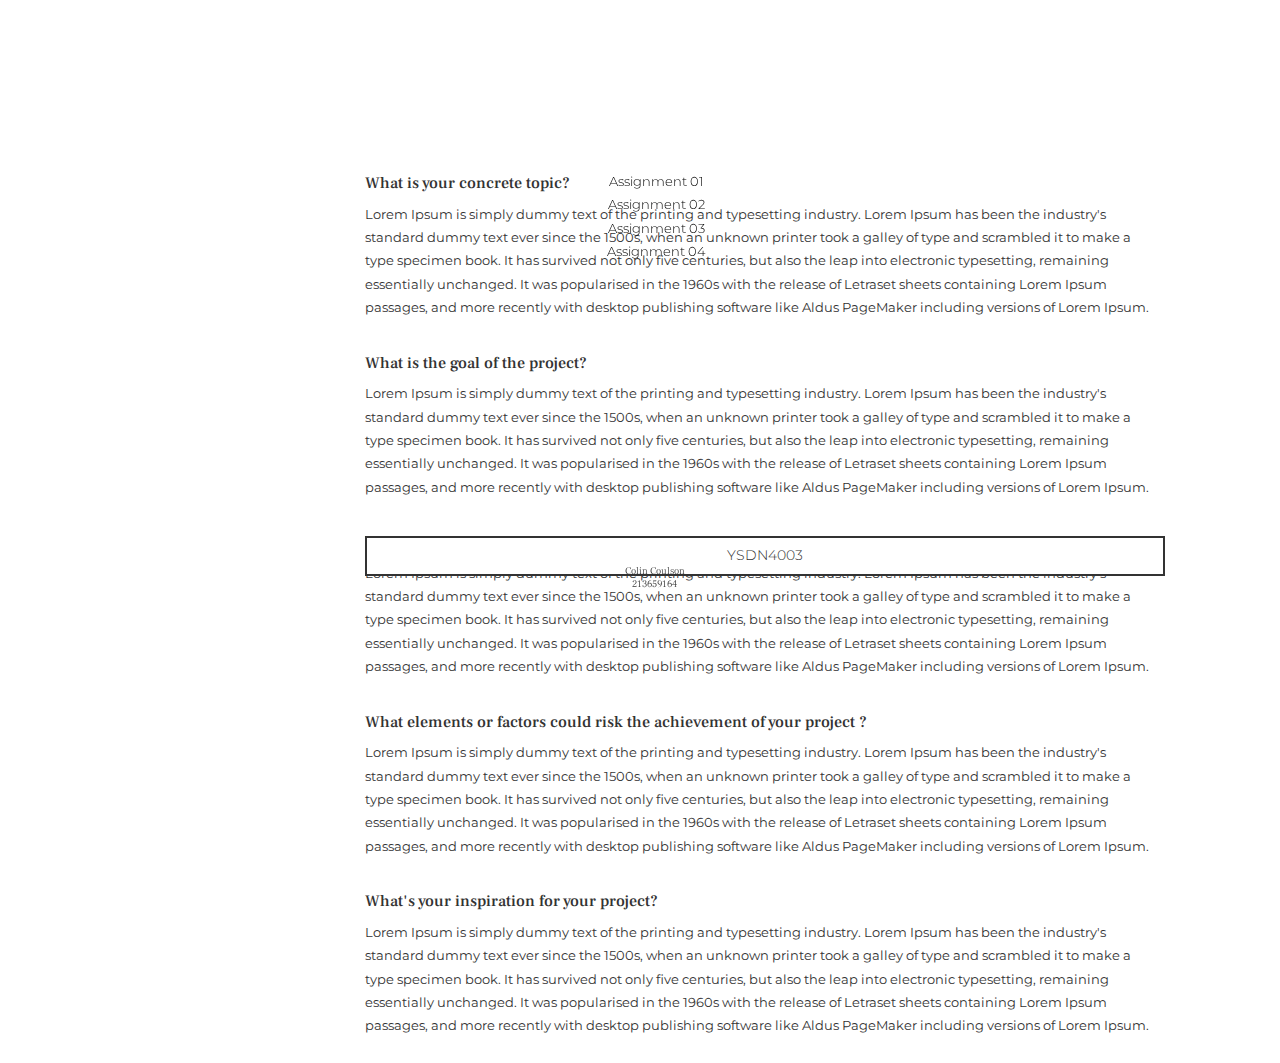
==== index.html @ ef622ca2 "Added files" ====
<!DOCTYPE html>
<html lang="en">
  <head>
    <meta charset="utf-8">
    <meta http-equiv="X-UA-Compatible" content="IE=edge">
    <meta name="viewport" content="width=device-width, initial-scale=1">
    <!-- The above 3 meta tags *must* come first in the head; any other head content must come *after* these tags -->
    <title>YSDN4003 Colin Coulson</title>

    <!-- Bootstrap -->
    <link href="css/bootstrap.min.css" rel="stylesheet">
    <link rel="stylesheet" href="css/styles.css">
      
    <link href="https://fonts.googleapis.com/css2?family=Montserrat:wght@300;400;500;600&display=swap" rel="stylesheet">
      
    <link href="https://fonts.googleapis.com/css2?family=Frank+Ruhl+Libre:wght@300;400;500;700&display=swap" rel="stylesheet">
 
  </head>
    
    
  <body>
    <main>
        
        <div class="box1" id="box1">
        <h1>C.C.</h1>
        </div>
        
        <div class="box2" id="box2">
        <h2>YSDN4003</h2>
        </div>
        
        <div class="box3" id="box3">
        <ul>
            <li>
                <a>Assignment 01</a>
            </li>
            <li>
                <a>Assignment 02</a>
            </li>
            <li>
                <a>Assignment 03</a>
            </li>
            <li>
                <a>Assignment 04</a>
            </li>
            
            <h4>
                Colin Coulson
                <br>
                213659164
            </h4>
        </ul>
        </div>
       
        <!- when adding a photo use 
        div class="gallary"
        img src="" alt="" ->
        
        <div class="box4">
            <h3>What is your concrete topic?</h3>
                <p>Lorem Ipsum is simply dummy text of the printing and typesetting industry. Lorem Ipsum has been the industry's standard dummy text ever since the 1500s, when an unknown printer took a galley of type and scrambled it to make a type specimen book. It has survived not only five centuries, but also the leap into electronic typesetting, remaining essentially unchanged. It was popularised in the 1960s with the release of Letraset sheets containing Lorem Ipsum passages, and more recently with desktop publishing software like Aldus PageMaker including versions of Lorem Ipsum.</p>
            
            <h3>What is the goal of the project?</h3>
                <p>Lorem Ipsum is simply dummy text of the printing and typesetting industry. Lorem Ipsum has been the industry's standard dummy text ever since the 1500s, when an unknown printer took a galley of type and scrambled it to make a type specimen book. It has survived not only five centuries, but also the leap into electronic typesetting, remaining essentially unchanged. It was popularised in the 1960s with the release of Letraset sheets containing Lorem Ipsum passages, and more recently with desktop publishing software like Aldus PageMaker including versions of Lorem Ipsum.</p>
            
            <h3>What do you like about this idea?</h3>
                <p>Lorem Ipsum is simply dummy text of the printing and typesetting industry. Lorem Ipsum has been the industry's standard dummy text ever since the 1500s, when an unknown printer took a galley of type and scrambled it to make a type specimen book. It has survived not only five centuries, but also the leap into electronic typesetting, remaining essentially unchanged. It was popularised in the 1960s with the release of Letraset sheets containing Lorem Ipsum passages, and more recently with desktop publishing software like Aldus PageMaker including versions of Lorem Ipsum.</p>
                    
            <h3>What elements or factors could risk the achievement of your project ?</h3>
                <p>Lorem Ipsum is simply dummy text of the printing and typesetting industry. Lorem Ipsum has been the industry's standard dummy text ever since the 1500s, when an unknown printer took a galley of type and scrambled it to make a type specimen book. It has survived not only five centuries, but also the leap into electronic typesetting, remaining essentially unchanged. It was popularised in the 1960s with the release of Letraset sheets containing Lorem Ipsum passages, and more recently with desktop publishing software like Aldus PageMaker including versions of Lorem Ipsum.</p>
                    
            <h3>What's your inspiration for your project?</h3>
                <p>Lorem Ipsum is simply dummy text of the printing and typesetting industry. Lorem Ipsum has been the industry's standard dummy text ever since the 1500s, when an unknown printer took a galley of type and scrambled it to make a type specimen book. It has survived not only five centuries, but also the leap into electronic typesetting, remaining essentially unchanged. It was popularised in the 1960s with the release of Letraset sheets containing Lorem Ipsum passages, and more recently with desktop publishing software like Aldus PageMaker including versions of Lorem Ipsum.</p>
        </div>
        
        
    </main>

    
    <script src="https://ajax.googleapis.com/ajax/libs/jquery/1.12.4/jquery.min.js"></script>
    
    <script src="js/bootstrap.min.js"></script>
  </body>
</html>
---- css/styles.css ----
body {
    margin: auto;
}

main {
    display: grid;
    grid-template-columns: 170px 800px;
    grid-template-rows: ;
    grid-template-areas: 
        "box1 box2"
        "box3 box4";
    grid-column-gap: 80px;
    grid-row-gap: 50px;
    margin: auto;
    max-width: 1050px;
}

.gallery img{
    width: 100%;
}

/* start of grid boxes */

.box1 {
    grid-area: box1;
    align-self: center;
    justify-self: center;
        
}

.box2 {
    grid-area: box2;
    align-self: center;
    justify-self: center; 
    
}

.box3 {
    grid-area: box3;
    justify-self: center; 
}

.box4 {
    grid-area: box4;
    margin-top: 105px;
}

#box1 {
    position: fixed;
    margin-top: 40px;
}

#box2 {
    position: fixed;
    margin-top: 40px;
    margin-left: 250px;
}

#box3 {
    position: fixed;
    margin-top: 170px;
    margin-left: 32px;
}

/* start of type elements */

h1 {
    font-family: 'Frank Ruhl Libre', serif;
    font-size: 18px;
    font-weight: 500; 
    text-align: center;
    color: white;
    background: black;
    width: 170px;
    height: 40px;
    padding-top: 10px;
    
}

h2 {
    font-family: 'Montserrat', sans-serif;
    font-weight: 300;
    font-size: 14px;
    text-align: center;
    padding-top: 10px;
    border: 2px solid;
    height: 40px;
    width: 800px;
    background-color: white;
    position: static;
}

h3 {
    font-family: 'Frank Ruhl Libre', serif;
    font-size: 16px;
    font-weight: 500;
    width: 800px;
}

h4 {
    font-family: 'Frank Ruhl Libre', serif;
    font-size: 10px;
    font-weight: 300;
    line-height: 1.3;
    margin-top: 300px;
    margin-left: 12px;
}

p {
    font-family: 'Montserrat', sans-serif;
    font-weight: 400;
    font-size: 13px;
    line-height: 1.8;
    width: 790px;
    padding-bottom: 15px;
}

/* Buttons and lists */

a {
    font-family: 'Montserrat', sans-serif;
    color: black;
    text-decoration: none;
    font-size: 13px;
    font-weight: 300;
    margin-left: 15px;
    line-height: 1.8;
    text-align: center;
    
}

a:hover {
    font-family: 'Montserrat', sans-serif;
    color: #F6CC43;
    text-decoration: none;
    font-weight: 500;
    font-size: 13px;
    text-align: center;
}

ul {
    list-style-type: none;
    text-align: center;
    padding-left: 0px;
    margin-left: -15px;
}
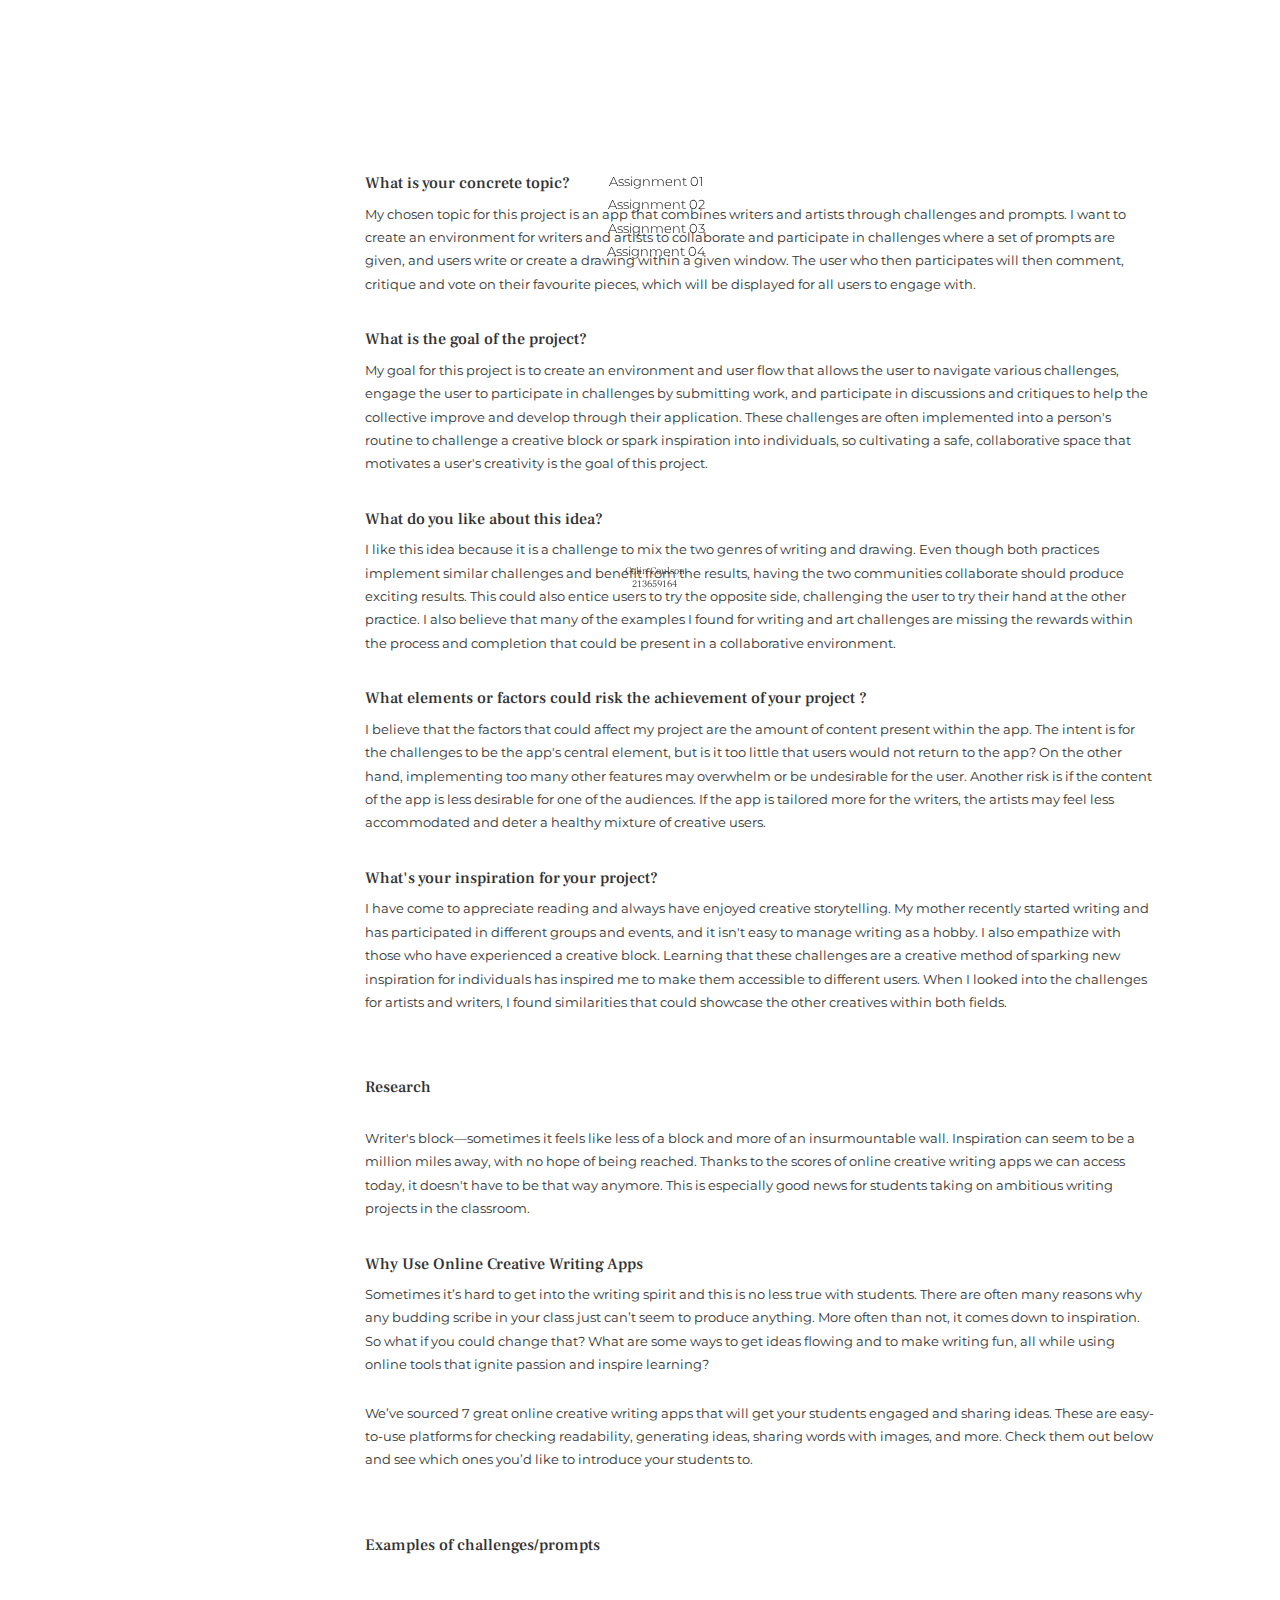
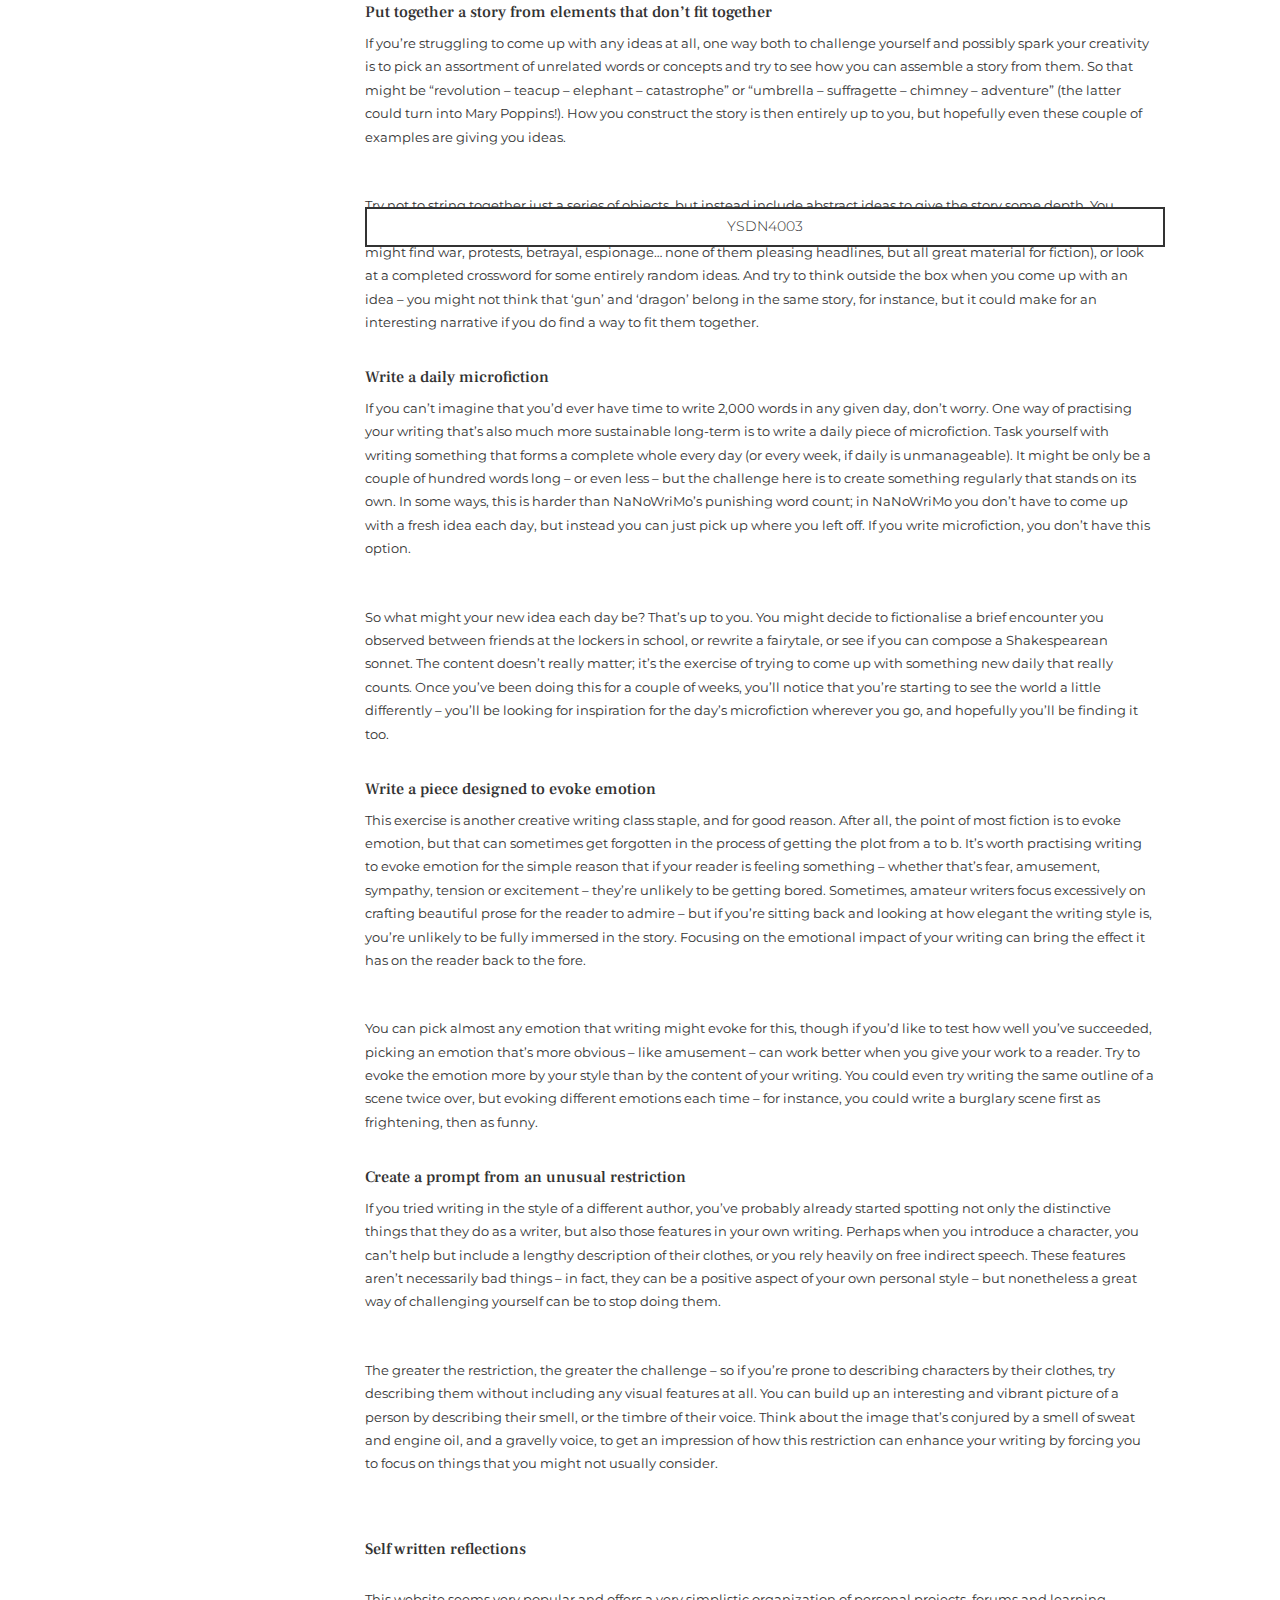
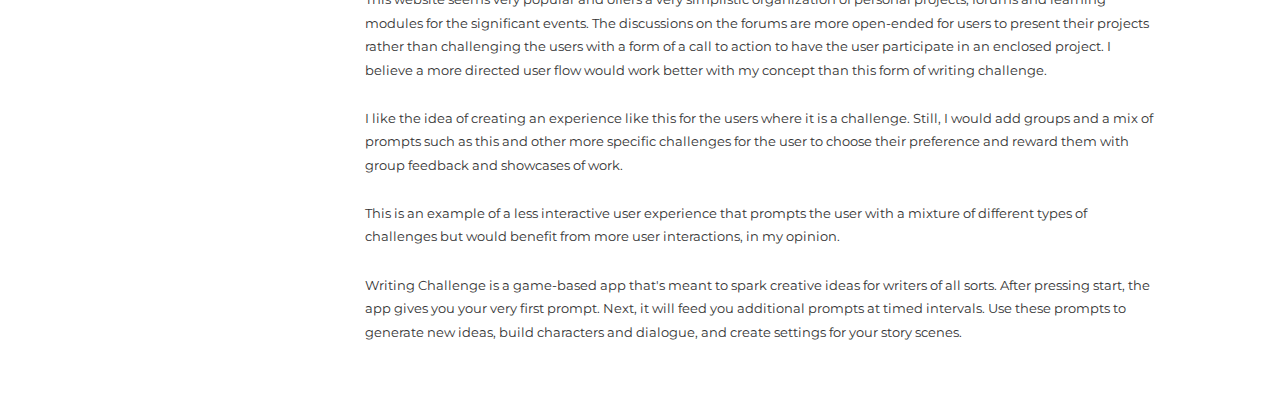
==== commit d73ced83: "added copy assignment01" ====
--- a/index.html
+++ b/index.html
@@ -32,16 +32,16 @@
         <div class="box3" id="box3">
         <ul>
             <li>
-                <a>Assignment 01</a>
+                <a href="index.html">Assignment 01</a>
             </li>
             <li>
-                <a>Assignment 02</a>
+                <a href="pages/Assignment02.html">Assignment 02</a>
             </li>
             <li>
-                <a>Assignment 03</a>
+                <a href="pages/Assignment03.html">Assignment 03</a>
             </li>
             <li>
-                <a>Assignment 04</a>
+                <a href="pages/Assignment04.html">Assignment 04</a>
             </li>
             
             <h4>
@@ -56,21 +56,73 @@
         div class="gallary"
         img src="" alt="" ->
         
+        
         <div class="box4">
             <h3>What is your concrete topic?</h3>
-                <p>Lorem Ipsum is simply dummy text of the printing and typesetting industry. Lorem Ipsum has been the industry's standard dummy text ever since the 1500s, when an unknown printer took a galley of type and scrambled it to make a type specimen book. It has survived not only five centuries, but also the leap into electronic typesetting, remaining essentially unchanged. It was popularised in the 1960s with the release of Letraset sheets containing Lorem Ipsum passages, and more recently with desktop publishing software like Aldus PageMaker including versions of Lorem Ipsum.</p>
+                <p>My chosen topic for this project is an app that combines writers and artists through challenges and prompts. I want to create an environment for writers and artists to collaborate and participate in challenges where a set of prompts are given, and users write or create a drawing within a given window. The user who then participates will then comment, critique and vote on their favourite pieces, which will be displayed for all users to engage with. </p>
             
             <h3>What is the goal of the project?</h3>
-                <p>Lorem Ipsum is simply dummy text of the printing and typesetting industry. Lorem Ipsum has been the industry's standard dummy text ever since the 1500s, when an unknown printer took a galley of type and scrambled it to make a type specimen book. It has survived not only five centuries, but also the leap into electronic typesetting, remaining essentially unchanged. It was popularised in the 1960s with the release of Letraset sheets containing Lorem Ipsum passages, and more recently with desktop publishing software like Aldus PageMaker including versions of Lorem Ipsum.</p>
+                <p>My goal for this project is to create an environment and user flow that allows the user to navigate various challenges, engage the user to participate in challenges by submitting work, and participate in discussions and critiques to help the collective improve and develop through their application. These challenges are often implemented into a person's routine to challenge a creative block or spark inspiration into individuals, so cultivating a safe, collaborative space that motivates a user's creativity is the goal of this project.</p>
             
             <h3>What do you like about this idea?</h3>
-                <p>Lorem Ipsum is simply dummy text of the printing and typesetting industry. Lorem Ipsum has been the industry's standard dummy text ever since the 1500s, when an unknown printer took a galley of type and scrambled it to make a type specimen book. It has survived not only five centuries, but also the leap into electronic typesetting, remaining essentially unchanged. It was popularised in the 1960s with the release of Letraset sheets containing Lorem Ipsum passages, and more recently with desktop publishing software like Aldus PageMaker including versions of Lorem Ipsum.</p>
+                <p>I like this idea because it is a challenge to mix the two genres of writing and drawing. Even though both practices implement similar challenges and benefit from the results, having the two communities collaborate should produce exciting results. This could also entice users to try the opposite side, challenging the user to try their hand at the other practice. I also believe that many of the examples I found for writing and art challenges are missing the rewards within the process and completion that could be present in a collaborative environment.</p>
                     
             <h3>What elements or factors could risk the achievement of your project ?</h3>
-                <p>Lorem Ipsum is simply dummy text of the printing and typesetting industry. Lorem Ipsum has been the industry's standard dummy text ever since the 1500s, when an unknown printer took a galley of type and scrambled it to make a type specimen book. It has survived not only five centuries, but also the leap into electronic typesetting, remaining essentially unchanged. It was popularised in the 1960s with the release of Letraset sheets containing Lorem Ipsum passages, and more recently with desktop publishing software like Aldus PageMaker including versions of Lorem Ipsum.</p>
+                <p>I believe that the factors that could affect my project are the amount of content present within the app. The intent is for the challenges to be the app's central element, but is it too little that users would not return to the app? On the other hand, implementing too many other features may overwhelm or be undesirable for the user. Another risk is if the content of the app is less desirable for one of the audiences. If the app is tailored more for the writers, the artists may feel less accommodated and deter a healthy mixture of creative users.</p>
                     
             <h3>What's your inspiration for your project?</h3>
-                <p>Lorem Ipsum is simply dummy text of the printing and typesetting industry. Lorem Ipsum has been the industry's standard dummy text ever since the 1500s, when an unknown printer took a galley of type and scrambled it to make a type specimen book. It has survived not only five centuries, but also the leap into electronic typesetting, remaining essentially unchanged. It was popularised in the 1960s with the release of Letraset sheets containing Lorem Ipsum passages, and more recently with desktop publishing software like Aldus PageMaker including versions of Lorem Ipsum.</p>
+                <p>I have come to appreciate reading and always have enjoyed creative storytelling. My mother recently started writing and has participated in different groups and events, and it isn't easy to manage writing as a hobby. I also empathize with those who have experienced a creative block. Learning that these challenges are a creative method of sparking new inspiration for individuals has inspired me to make them accessible to different users. When I looked into the challenges for artists and writers, I found similarities that could showcase the other creatives within both fields. </p>
+           
+            <br>
+            <h3>Research</h3>
+            <br>
+            
+                <p>Writer's block—sometimes it feels like less of a block and more of an insurmountable wall. Inspiration can seem to be a million miles away, with no hope of being reached. Thanks to the scores of online creative writing apps we can access today, it doesn't have to be that way anymore. This is especially good news for students taking on ambitious writing projects in the classroom.</p>
+            
+            <h3>Why Use Online Creative Writing Apps</h3>
+                <p>Sometimes it’s hard to get into the writing spirit and this is no less true with students. There are often many reasons why any budding scribe in your class just can’t seem to produce anything. More often than not, it comes down to inspiration. So what if you could change that? What are some ways to get ideas flowing and to make writing fun, all while using online tools that ignite passion and inspire learning?</p>
+                <p>We’ve sourced 7 great online creative writing apps that will get your students engaged and sharing ideas. These are easy-to-use platforms for checking readability, generating ideas, sharing words with images, and more. Check them out below and see which ones you’d like to introduce your students to.</p>
+            
+            <br>
+            <h3>Examples of challenges/prompts</h3>
+            <br>
+            
+            <h3>Put together a story from elements that don’t fit together</h3>
+                <p>If you’re struggling to come up with any ideas at all, one way both to challenge yourself and possibly spark your creativity is to pick an assortment of unrelated words or concepts and try to see how you can assemble a story from them. So that might be “revolution – teacup – elephant – catastrophe” or “umbrella – suffragette – chimney – adventure” (the latter could turn into Mary Poppins!). How you construct the story is then entirely up to you, but hopefully even these couple of examples are giving you ideas.</p>
+                <br>
+                <p>Try not to string together just a series of objects, but instead include abstract ideas to give the story some depth. You might want to look around you for everyday items, peruse newspaper headlines for concepts that imply action (you might find war, protests, betrayal, espionage… none of them pleasing headlines, but all great material for fiction), or look at a completed crossword for some entirely random ideas. And try to think outside the box when you come up with an idea – you might not think that ‘gun’ and ‘dragon’ belong in the same story, for instance, but it could make for an interesting narrative if you do find a way to fit them together.</p>
+            <h3>Write a daily microfiction</h3>
+                <p>If you can’t imagine that you’d ever have time to write 2,000 words in any given day, don’t worry. One way of practising your writing that’s also much more sustainable long-term is to write a daily piece of microfiction. Task yourself with writing something that forms a complete whole every day (or every week, if daily is unmanageable). It might be only be a couple of hundred words long – or even less – but the challenge here is to create something regularly that stands on its own. In some ways, this is harder than NaNoWriMo’s punishing word count; in NaNoWriMo you don’t have to come up with a fresh idea each day, but instead you can just pick up where you left off. If you write microfiction, you don’t have this option.</p>
+                <br>
+                <p>So what might your new idea each day be? That’s up to you. You might decide to fictionalise a brief encounter you observed between friends at the lockers in school, or rewrite a fairytale, or see if you can compose a Shakespearean sonnet. The content doesn’t really matter; it’s the exercise of trying to come up with something new daily that really counts. Once you’ve been doing this for a couple of weeks, you’ll notice that you’re starting to see the world a little differently – you’ll be looking for inspiration for the day’s microfiction wherever you go, and hopefully you’ll be finding it too.</p>
+            <h3>Write a piece designed to evoke emotion</h3>
+                <p>This exercise is another creative writing class staple, and for good reason. After all, the point of most fiction is to evoke emotion, but that can sometimes get forgotten in the process of getting the plot from a to b. It’s worth practising writing to evoke emotion for the simple reason that if your reader is feeling something – whether that’s fear, amusement, sympathy, tension or excitement – they’re unlikely to be getting bored. Sometimes, amateur writers focus excessively on crafting beautiful prose for the reader to admire – but if you’re sitting back and looking at how elegant the writing style is, you’re unlikely to be fully immersed in the story. Focusing on the emotional impact of your writing can bring the effect it has on the reader back to the fore.</p>
+                <br>
+                <p>You can pick almost any emotion that writing might evoke for this, though if you’d like to test how well you’ve succeeded, picking an emotion that’s more obvious – like amusement – can work better when you give your work to a reader. Try to evoke the emotion more by your style than by the content of your writing. You could even try writing the same outline of a scene twice over, but evoking different emotions each time – for instance, you could write a burglary scene first as frightening, then as funny.</p>
+            <h3>Create a prompt from an unusual restriction</h3>
+                <p>If you tried writing in the style of a different author, you’ve probably already started spotting not only the distinctive things that they do as a writer, but also those features in your own writing. Perhaps when you introduce a character, you can’t help but include a lengthy description of their clothes, or you rely heavily on free indirect speech. These features aren’t necessarily bad things – in fact, they can be a positive aspect of your own personal style – but nonetheless a great way of challenging yourself can be to stop doing them.</p>
+            <br>
+                <p>The greater the restriction, the greater the challenge – so if you’re prone to describing characters by their clothes, try describing them without including any visual features at all. You can build up an interesting and vibrant picture of a person by describing their smell, or the timbre of their voice. Think about the image that’s conjured by a smell of sweat and engine oil, and a gravelly voice, to get an impression of how this restriction can enhance your writing by forcing you to focus on things that you might not usually consider.</p>
+            
+            <br>
+            <h3>Self written reflections</h3>
+            <br>
+            
+             <!- Add images ->
+                <p>This website seems very popular and offers a very simplistic organization of personal projects, forums and learning modules for the significant events. The discussions on the forums are more open-ended for users to present their projects rather than challenging the users with a form of a call to action to have the user participate in an enclosed project. I believe a more directed user flow would work better with my concept than this form of writing challenge.</p>
+            
+             <!- Add images ->
+                <p>I like the idea of creating an experience like this for the users where it is a challenge. Still, I would add groups and a mix of prompts such as this and other more specific challenges for the user to choose their preference and reward them with group feedback and showcases of work.</p>
+            
+             <!- Add images ->
+                <p>This is an example of a less interactive user experience that prompts the user with a mixture of different types of challenges but would benefit from more user interactions, in my opinion.</p>
+            
+             <!- Add images ->
+                <p>Writing Challenge is a game-based app that's meant to spark creative ideas for writers of all sorts. After pressing start, the app gives you your very first prompt. Next, it will feed you additional prompts at timed intervals. Use these prompts to generate new ideas, build characters and dialogue, and create settings for your story scenes.</p>
+            
+            
+            <h3></h3>
+                <p></p>
         </div>
         
         
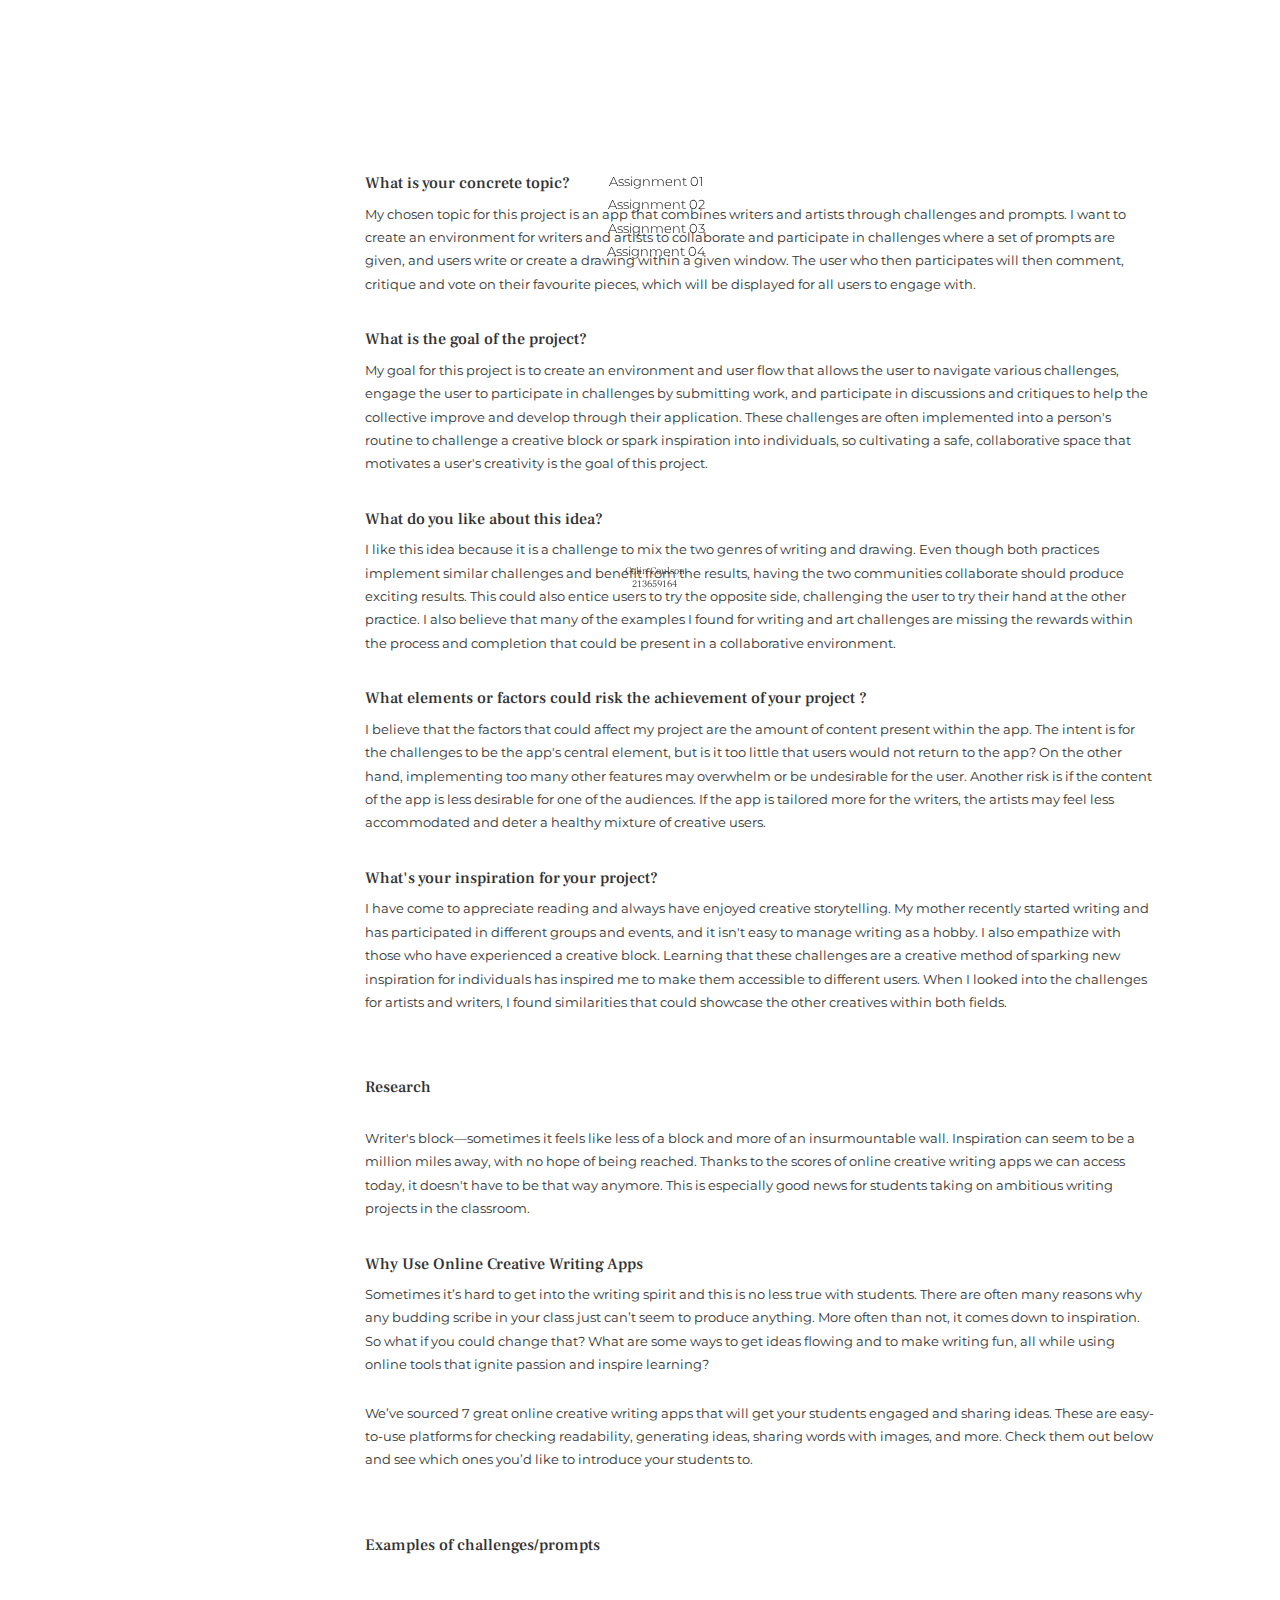
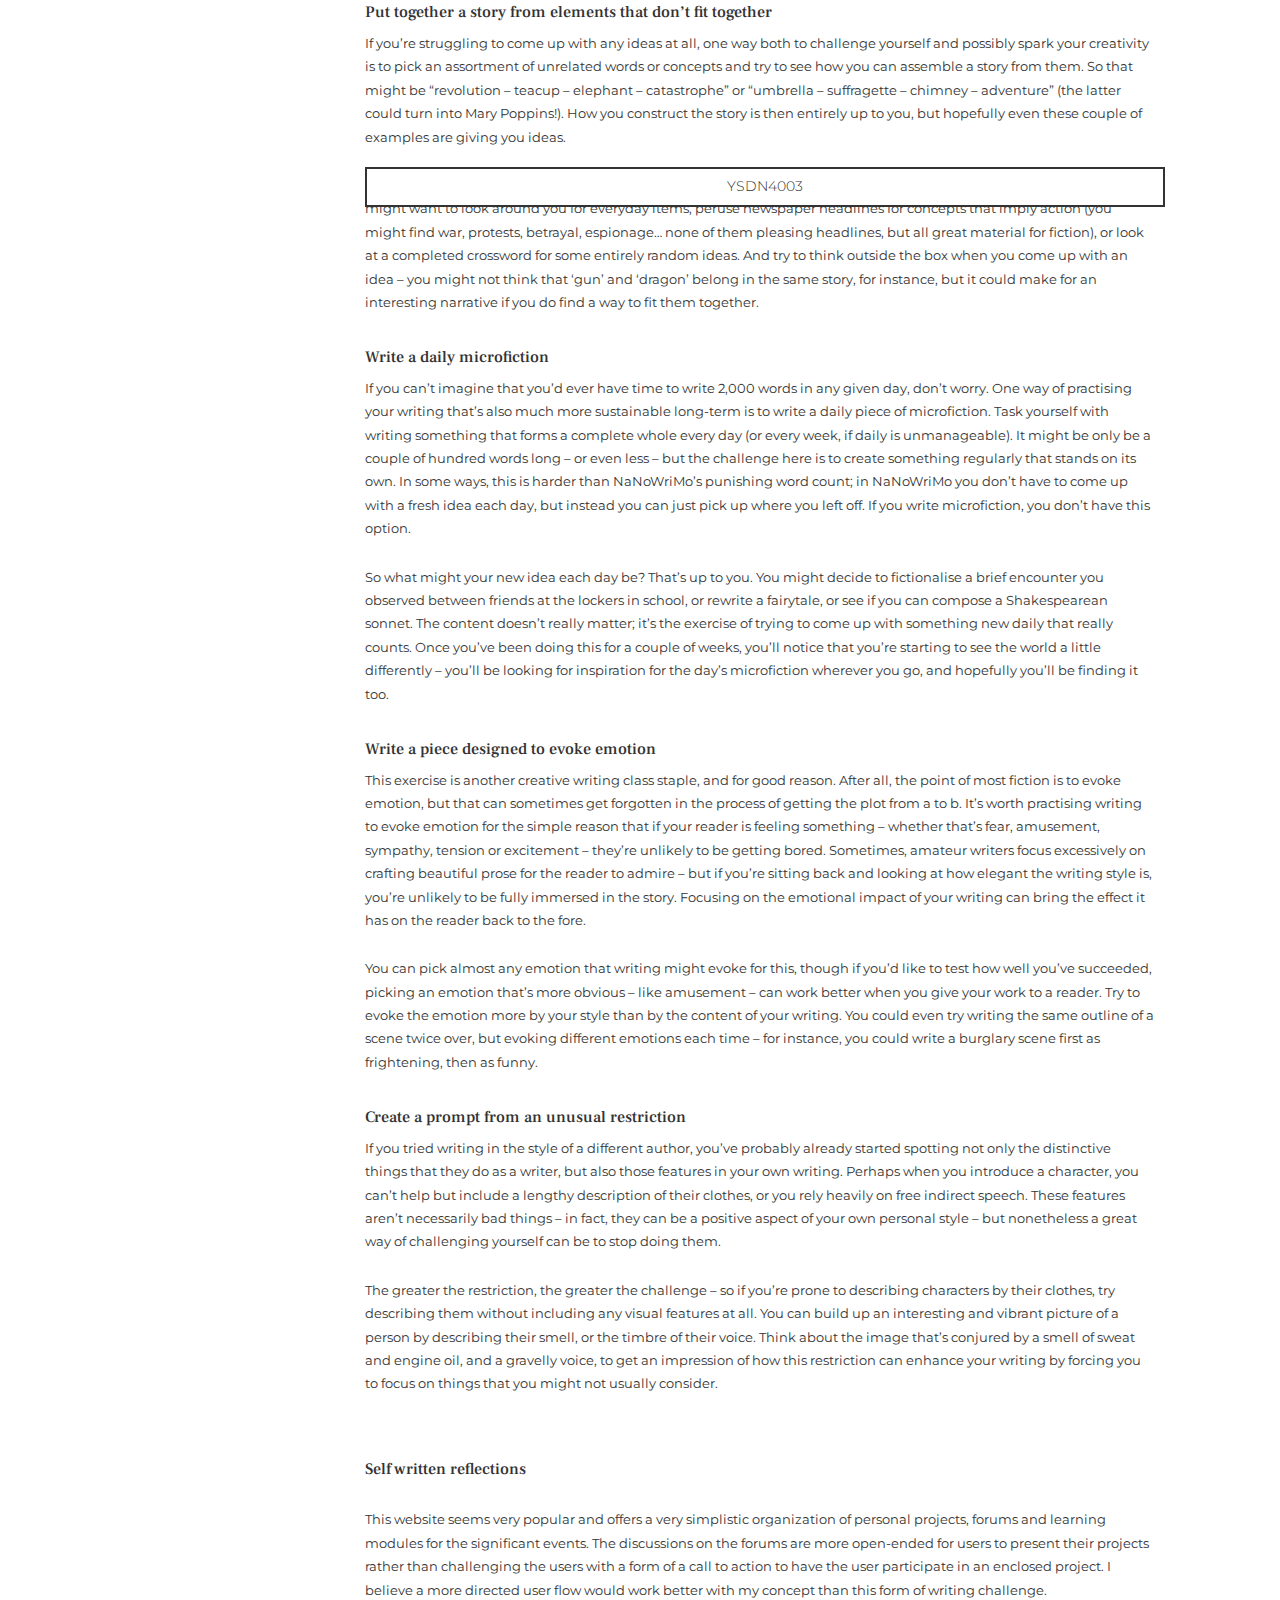
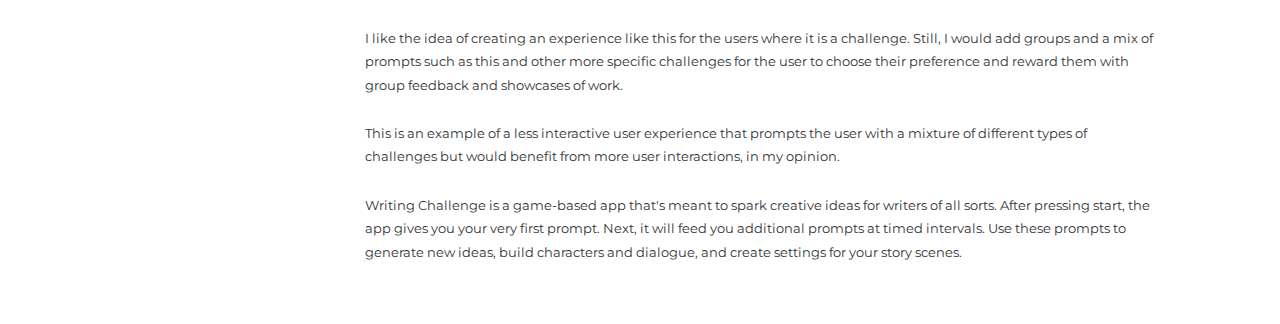
==== commit 7c8c7249: "Removed br in p" ====
--- a/index.html
+++ b/index.html
@@ -89,19 +89,19 @@
             
             <h3>Put together a story from elements that don’t fit together</h3>
                 <p>If you’re struggling to come up with any ideas at all, one way both to challenge yourself and possibly spark your creativity is to pick an assortment of unrelated words or concepts and try to see how you can assemble a story from them. So that might be “revolution – teacup – elephant – catastrophe” or “umbrella – suffragette – chimney – adventure” (the latter could turn into Mary Poppins!). How you construct the story is then entirely up to you, but hopefully even these couple of examples are giving you ideas.</p>
-                <br>
+                
                 <p>Try not to string together just a series of objects, but instead include abstract ideas to give the story some depth. You might want to look around you for everyday items, peruse newspaper headlines for concepts that imply action (you might find war, protests, betrayal, espionage… none of them pleasing headlines, but all great material for fiction), or look at a completed crossword for some entirely random ideas. And try to think outside the box when you come up with an idea – you might not think that ‘gun’ and ‘dragon’ belong in the same story, for instance, but it could make for an interesting narrative if you do find a way to fit them together.</p>
             <h3>Write a daily microfiction</h3>
                 <p>If you can’t imagine that you’d ever have time to write 2,000 words in any given day, don’t worry. One way of practising your writing that’s also much more sustainable long-term is to write a daily piece of microfiction. Task yourself with writing something that forms a complete whole every day (or every week, if daily is unmanageable). It might be only be a couple of hundred words long – or even less – but the challenge here is to create something regularly that stands on its own. In some ways, this is harder than NaNoWriMo’s punishing word count; in NaNoWriMo you don’t have to come up with a fresh idea each day, but instead you can just pick up where you left off. If you write microfiction, you don’t have this option.</p>
-                <br>
+                
                 <p>So what might your new idea each day be? That’s up to you. You might decide to fictionalise a brief encounter you observed between friends at the lockers in school, or rewrite a fairytale, or see if you can compose a Shakespearean sonnet. The content doesn’t really matter; it’s the exercise of trying to come up with something new daily that really counts. Once you’ve been doing this for a couple of weeks, you’ll notice that you’re starting to see the world a little differently – you’ll be looking for inspiration for the day’s microfiction wherever you go, and hopefully you’ll be finding it too.</p>
             <h3>Write a piece designed to evoke emotion</h3>
                 <p>This exercise is another creative writing class staple, and for good reason. After all, the point of most fiction is to evoke emotion, but that can sometimes get forgotten in the process of getting the plot from a to b. It’s worth practising writing to evoke emotion for the simple reason that if your reader is feeling something – whether that’s fear, amusement, sympathy, tension or excitement – they’re unlikely to be getting bored. Sometimes, amateur writers focus excessively on crafting beautiful prose for the reader to admire – but if you’re sitting back and looking at how elegant the writing style is, you’re unlikely to be fully immersed in the story. Focusing on the emotional impact of your writing can bring the effect it has on the reader back to the fore.</p>
-                <br>
+                
                 <p>You can pick almost any emotion that writing might evoke for this, though if you’d like to test how well you’ve succeeded, picking an emotion that’s more obvious – like amusement – can work better when you give your work to a reader. Try to evoke the emotion more by your style than by the content of your writing. You could even try writing the same outline of a scene twice over, but evoking different emotions each time – for instance, you could write a burglary scene first as frightening, then as funny.</p>
             <h3>Create a prompt from an unusual restriction</h3>
                 <p>If you tried writing in the style of a different author, you’ve probably already started spotting not only the distinctive things that they do as a writer, but also those features in your own writing. Perhaps when you introduce a character, you can’t help but include a lengthy description of their clothes, or you rely heavily on free indirect speech. These features aren’t necessarily bad things – in fact, they can be a positive aspect of your own personal style – but nonetheless a great way of challenging yourself can be to stop doing them.</p>
-            <br>
+            
                 <p>The greater the restriction, the greater the challenge – so if you’re prone to describing characters by their clothes, try describing them without including any visual features at all. You can build up an interesting and vibrant picture of a person by describing their smell, or the timbre of their voice. Think about the image that’s conjured by a smell of sweat and engine oil, and a gravelly voice, to get an impression of how this restriction can enhance your writing by forcing you to focus on things that you might not usually consider.</p>
             
             <br>
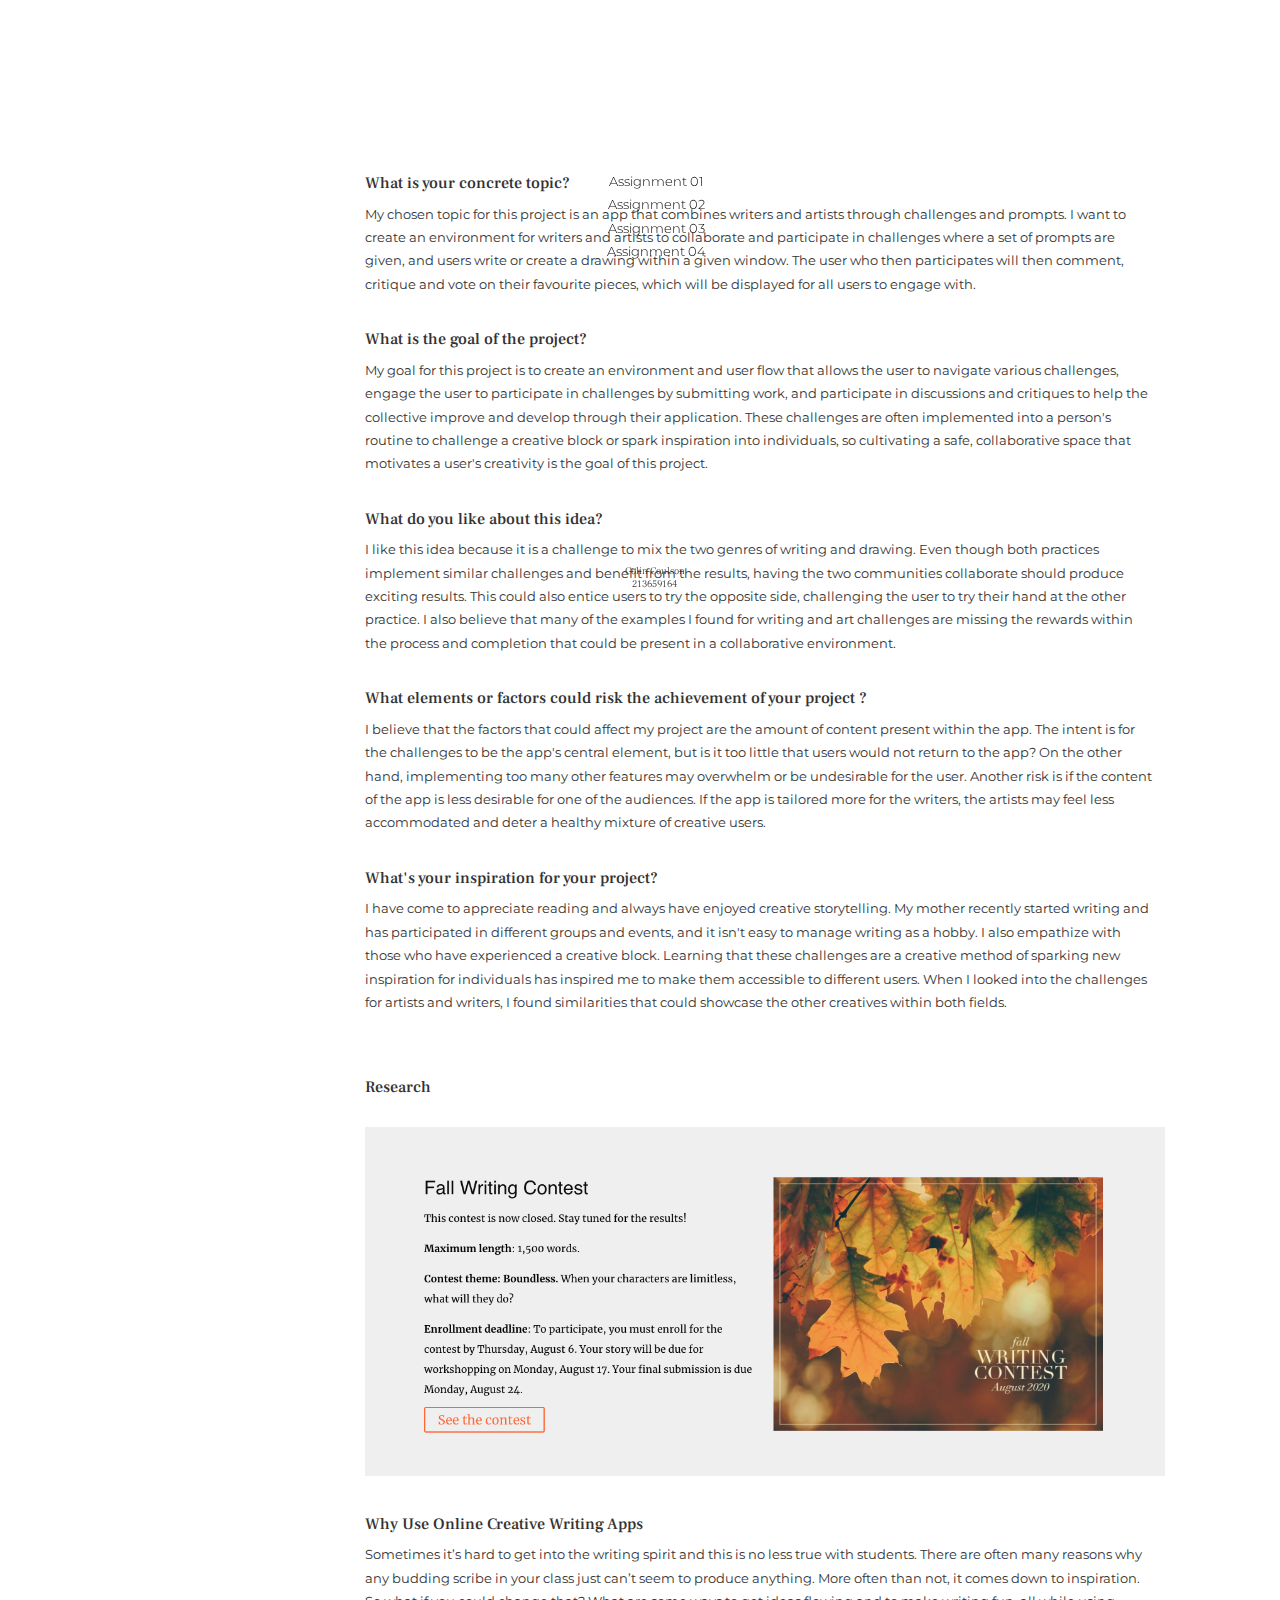
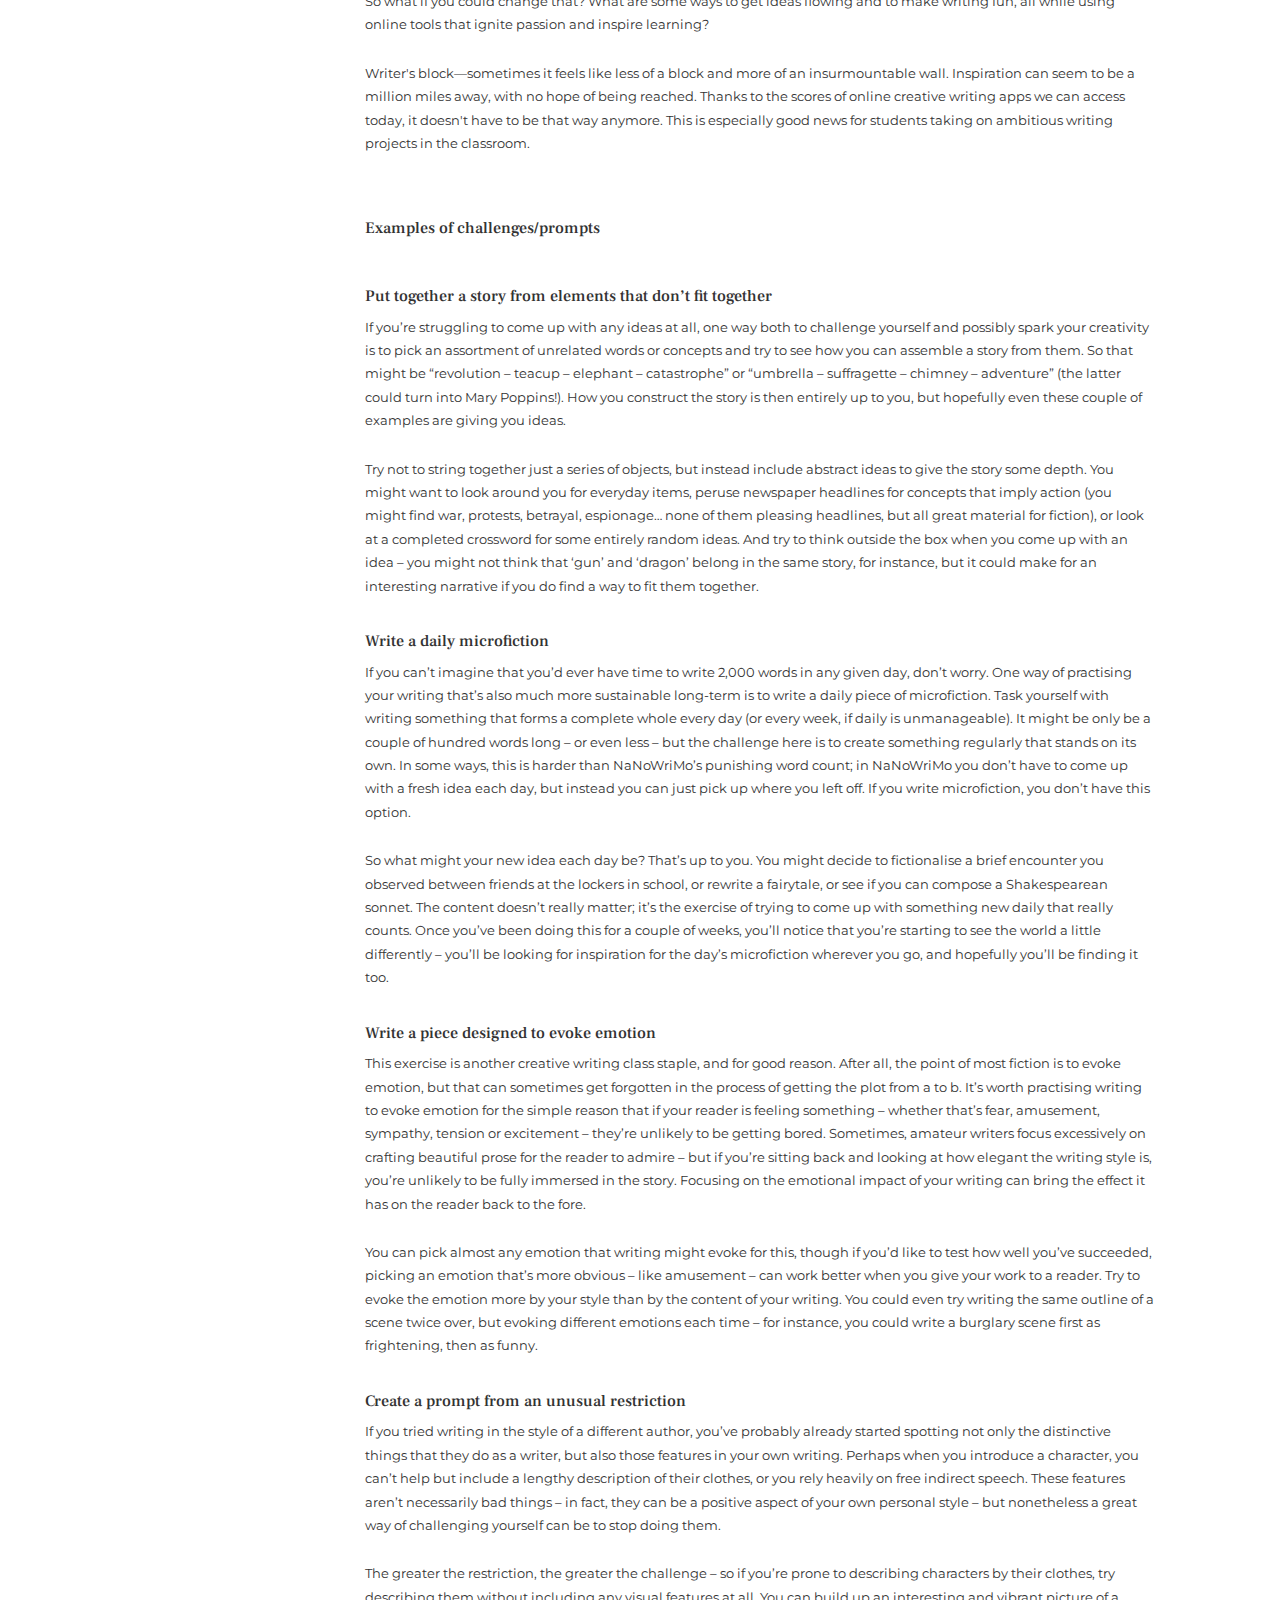
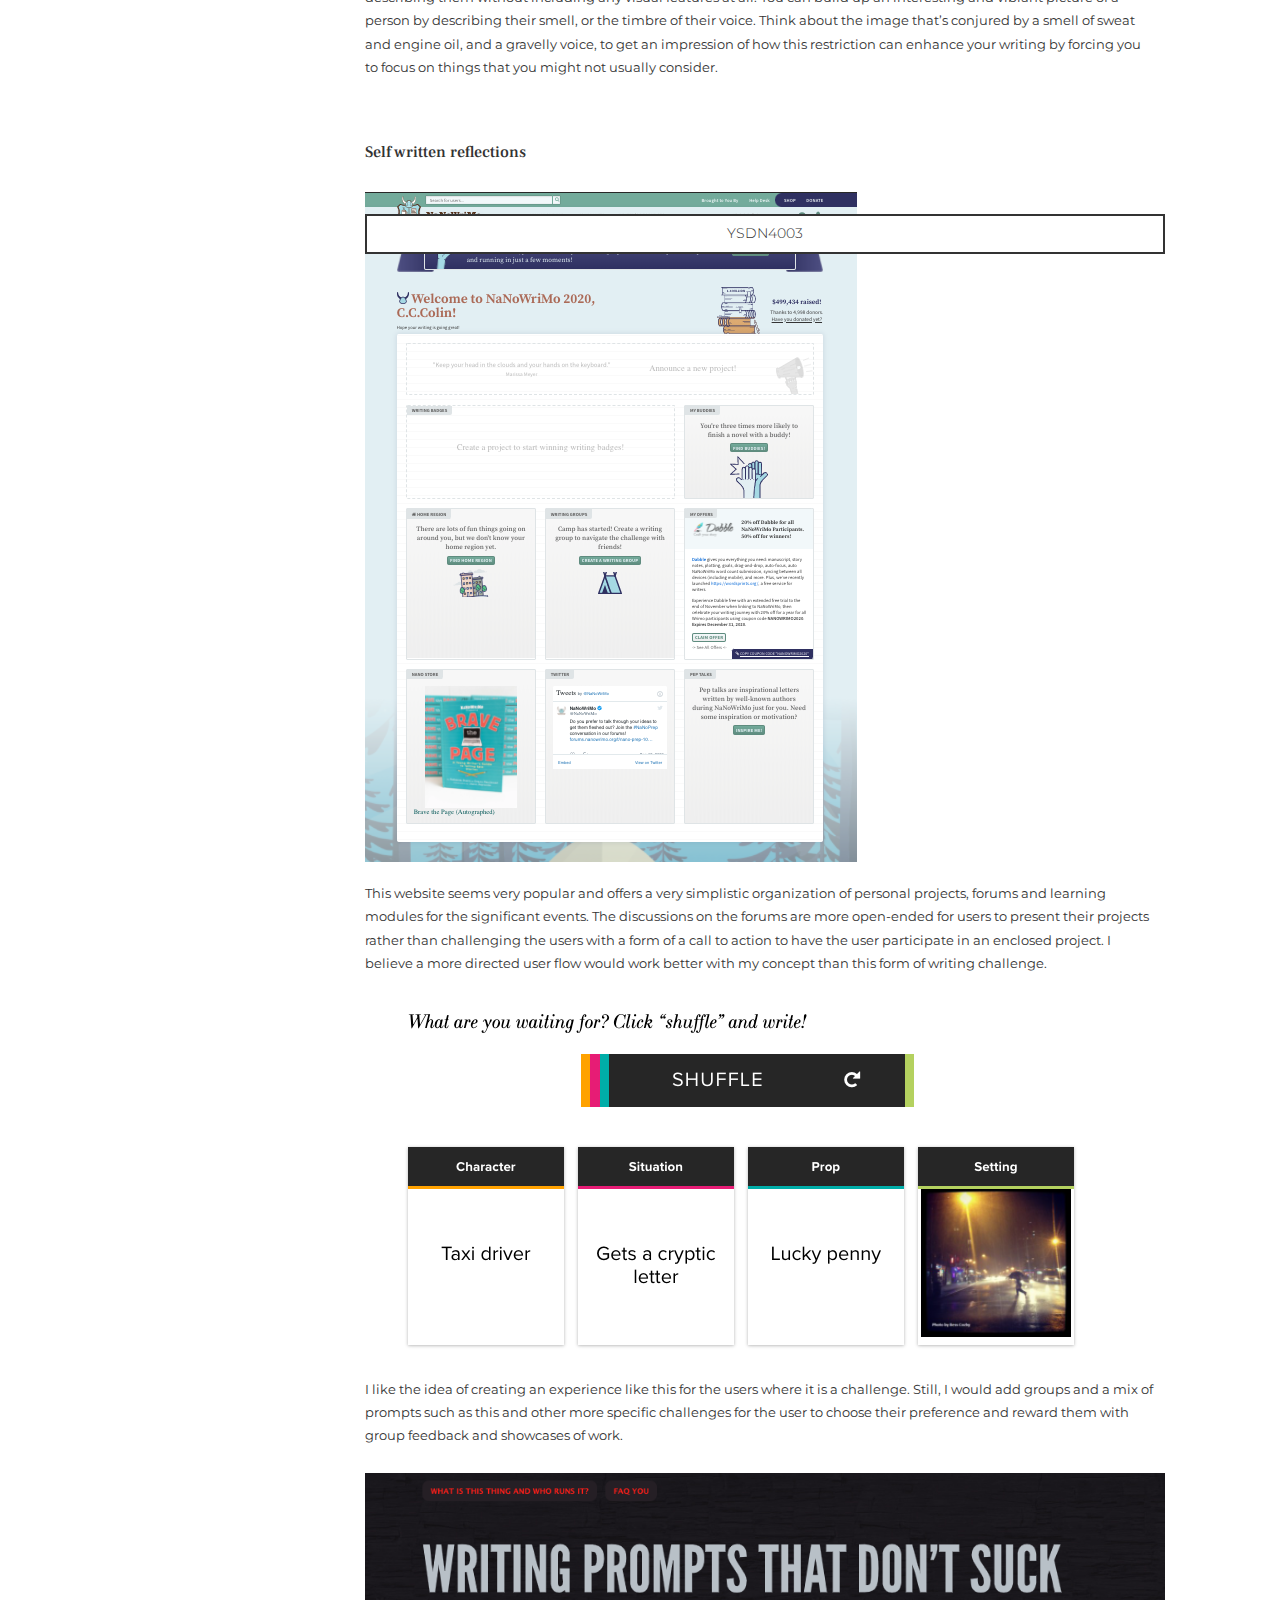
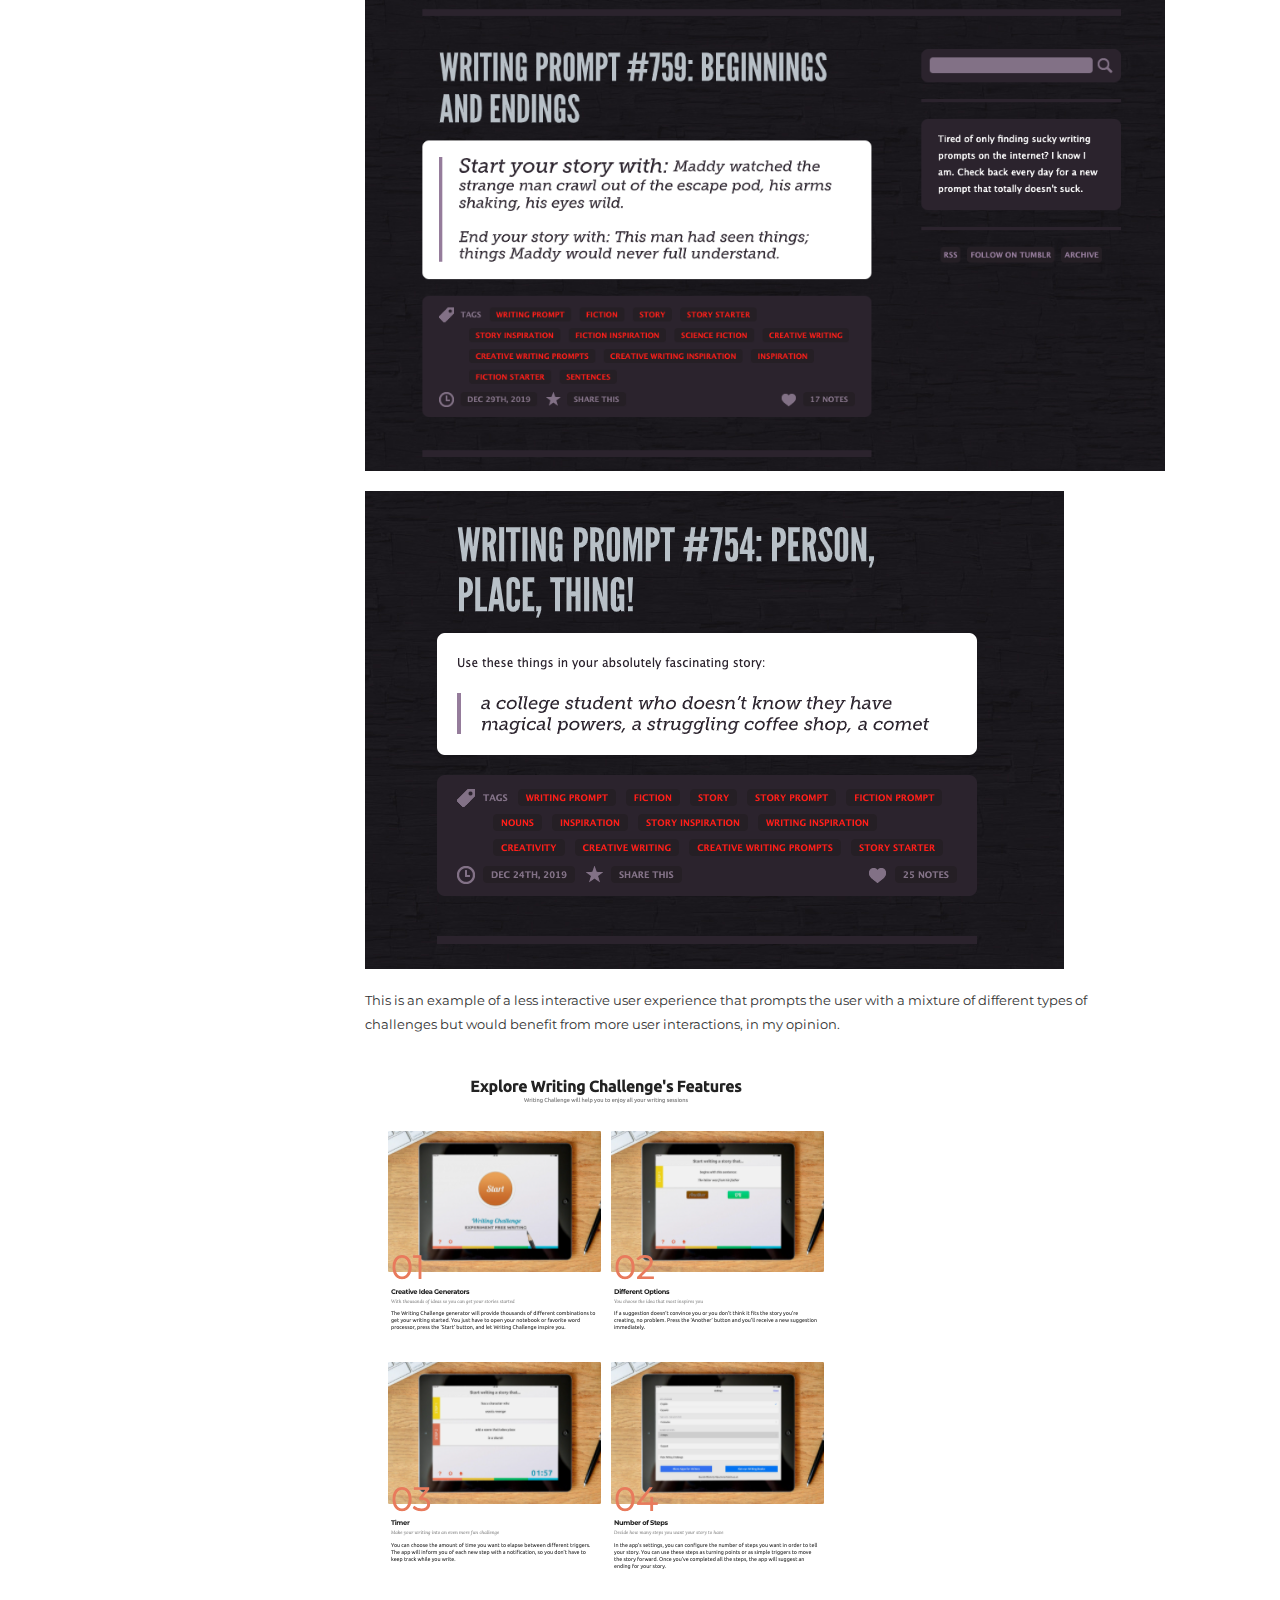
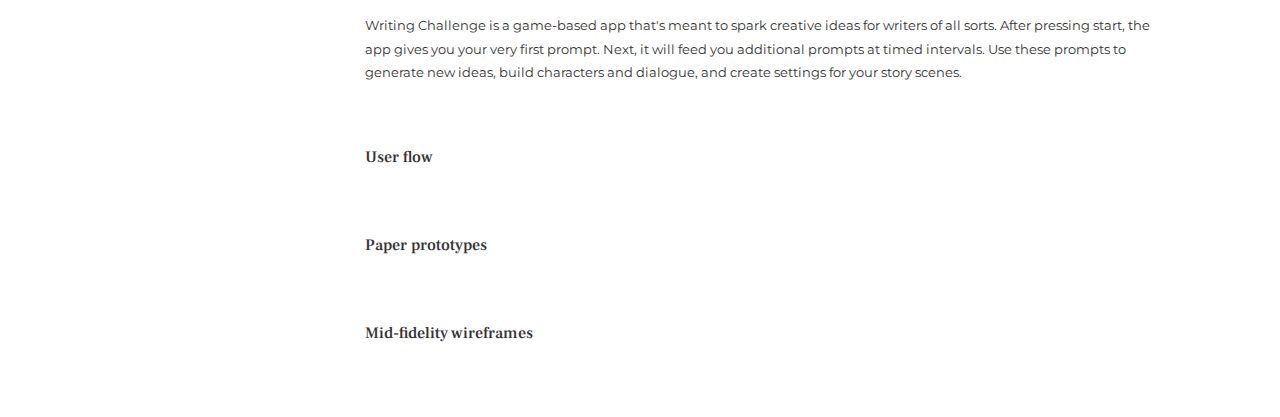
==== commit 1e0f5097: "content update Assignment 1" ====
--- a/index.html
+++ b/index.html
@@ -58,6 +58,7 @@
         
         
         <div class="box4">
+        
             <h3>What is your concrete topic?</h3>
                 <p>My chosen topic for this project is an app that combines writers and artists through challenges and prompts. I want to create an environment for writers and artists to collaborate and participate in challenges where a set of prompts are given, and users write or create a drawing within a given window. The user who then participates will then comment, critique and vote on their favourite pieces, which will be displayed for all users to engage with. </p>
             
@@ -77,11 +78,12 @@
             <h3>Research</h3>
             <br>
             
-                <p>Writer's block—sometimes it feels like less of a block and more of an insurmountable wall. Inspiration can seem to be a million miles away, with no hope of being reached. Thanks to the scores of online creative writing apps we can access today, it doesn't have to be that way anymore. This is especially good news for students taking on ambitious writing projects in the classroom.</p>
+            <img src="img/Screen%20Shot%202020-09-21%20at%202.45.54%20PM.png" alt="writingcontest">  
             
             <h3>Why Use Online Creative Writing Apps</h3>
                 <p>Sometimes it’s hard to get into the writing spirit and this is no less true with students. There are often many reasons why any budding scribe in your class just can’t seem to produce anything. More often than not, it comes down to inspiration. So what if you could change that? What are some ways to get ideas flowing and to make writing fun, all while using online tools that ignite passion and inspire learning?</p>
-                <p>We’ve sourced 7 great online creative writing apps that will get your students engaged and sharing ideas. These are easy-to-use platforms for checking readability, generating ideas, sharing words with images, and more. Check them out below and see which ones you’d like to introduce your students to.</p>
+                <p>Writer's block—sometimes it feels like less of a block and more of an insurmountable wall. Inspiration can seem to be a million miles away, with no hope of being reached. Thanks to the scores of online creative writing apps we can access today, it doesn't have to be that way anymore. This is especially good news for students taking on ambitious writing projects in the classroom.</p>
+            
             
             <br>
             <h3>Examples of challenges/prompts</h3>
@@ -109,17 +111,33 @@
             <br>
             
              <!- Add images ->
+            <img src="img/Screen%20Shot%202020-09-21%20at%201.53.12%20PM.png" alt="nanowrimo">
                 <p>This website seems very popular and offers a very simplistic organization of personal projects, forums and learning modules for the significant events. The discussions on the forums are more open-ended for users to present their projects rather than challenging the users with a form of a call to action to have the user participate in an enclosed project. I believe a more directed user flow would work better with my concept than this form of writing challenge.</p>
             
              <!- Add images ->
+            <img src="img/Screen%20Shot%202020-09-21%20at%209.58.08%20PM.png" alt="writerigniter">
                 <p>I like the idea of creating an experience like this for the users where it is a challenge. Still, I would add groups and a mix of prompts such as this and other more specific challenges for the user to choose their preference and reward them with group feedback and showcases of work.</p>
             
              <!- Add images ->
+            <img src="img/Screen%20Shot%202020-09-21%20at%2010.00.27%20PM.png" alt="imageprompts">
+            <img src="img/Screen%20Shot%202020-09-21%20at%2010.00.53%20PM.png" alt="imageprompts2">
                 <p>This is an example of a less interactive user experience that prompts the user with a mixture of different types of challenges but would benefit from more user interactions, in my opinion.</p>
             
              <!- Add images ->
+            <img src="img/Screen%20Shot%202020-09-21%20at%2010.08.14%20PM.png" alt="Writingchallenge">
                 <p>Writing Challenge is a game-based app that's meant to spark creative ideas for writers of all sorts. After pressing start, the app gives you your very first prompt. Next, it will feed you additional prompts at timed intervals. Use these prompts to generate new ideas, build characters and dialogue, and create settings for your story scenes.</p>
             
+            <br>
+            <h3>User flow</h3>
+            <br>
+            
+            <br>
+            <h3>Paper prototypes</h3>
+            <br>
+            
+            <br>
+            <h3>Mid-fidelity wireframes</h3>
+            <br>
             
             <h3></h3>
                 <p></p>
--- a/css/styles.css
+++ b/css/styles.css
@@ -15,8 +15,9 @@
     max-width: 1050px;
 }
 
-.gallery img{
-    width: 100%;
+img {
+    max-width: 800px;
+    margin-bottom: 20px;
 }
 
 /* start of grid boxes */
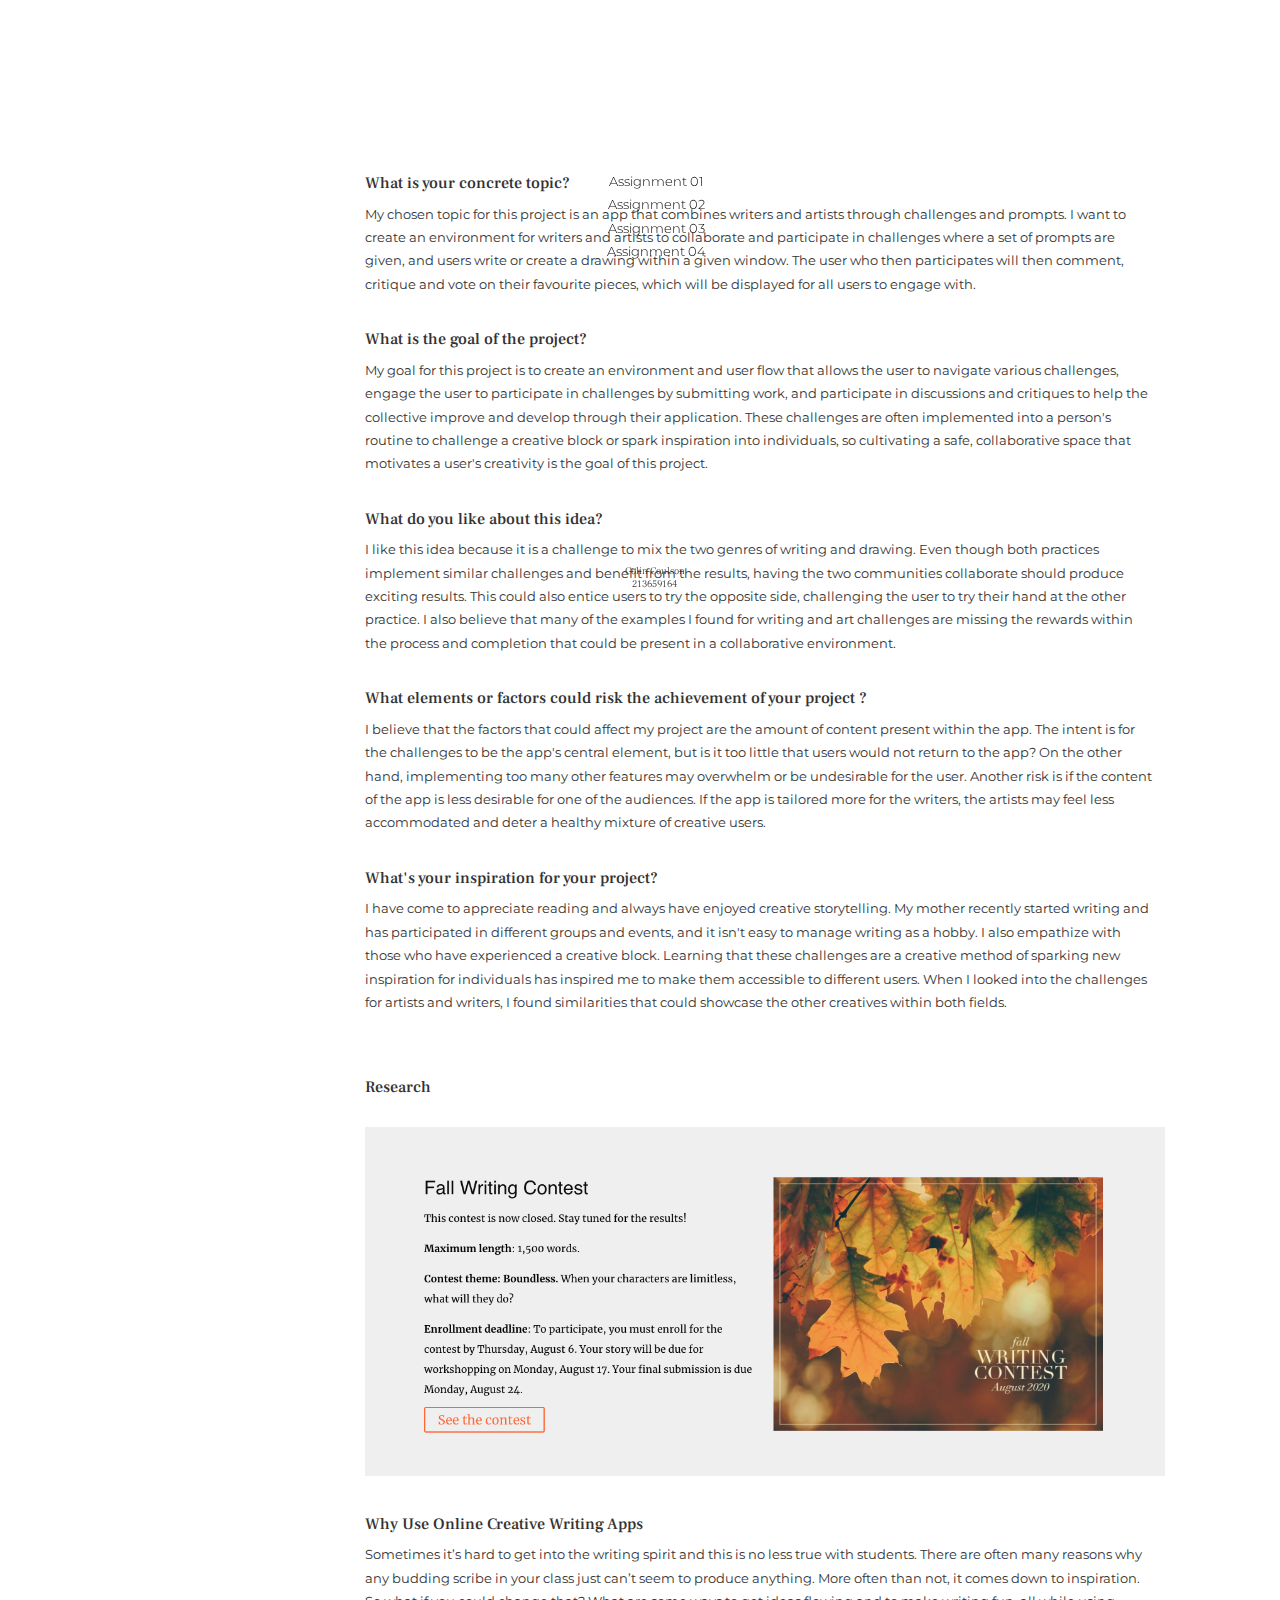
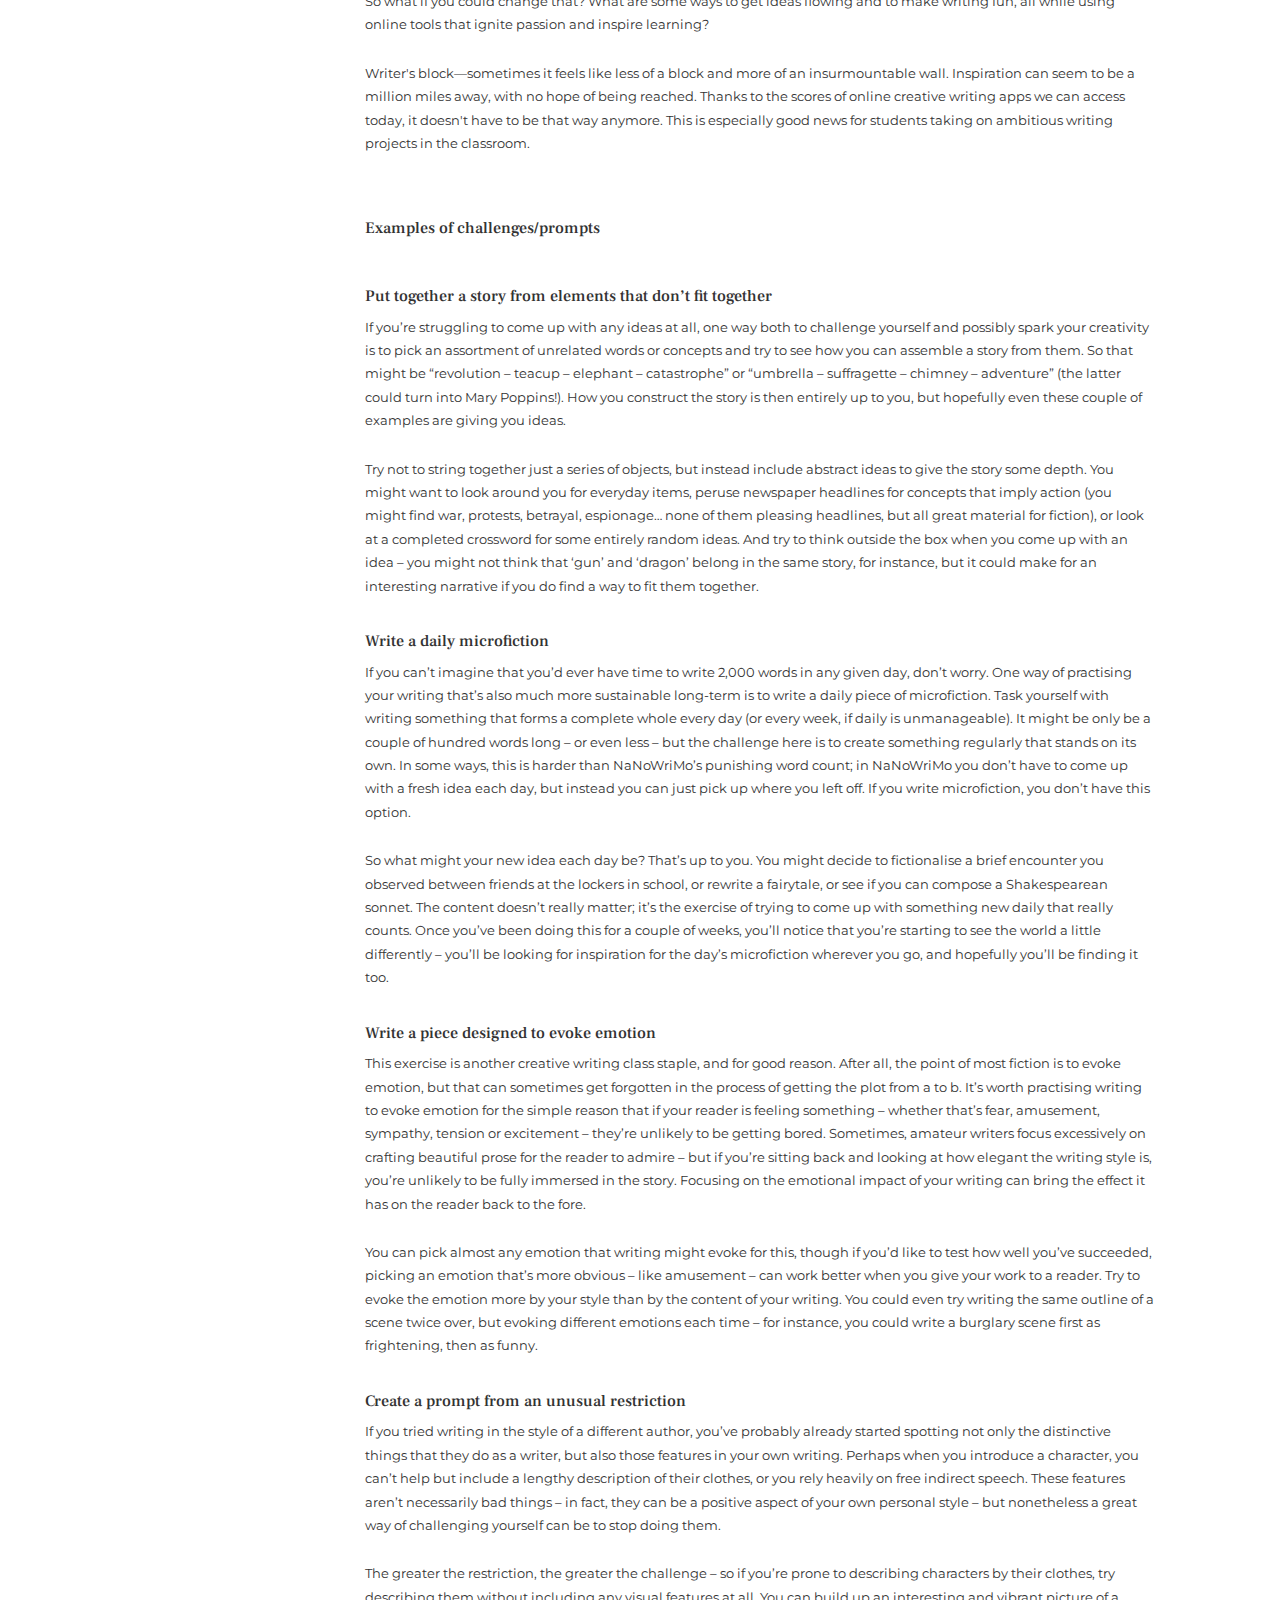
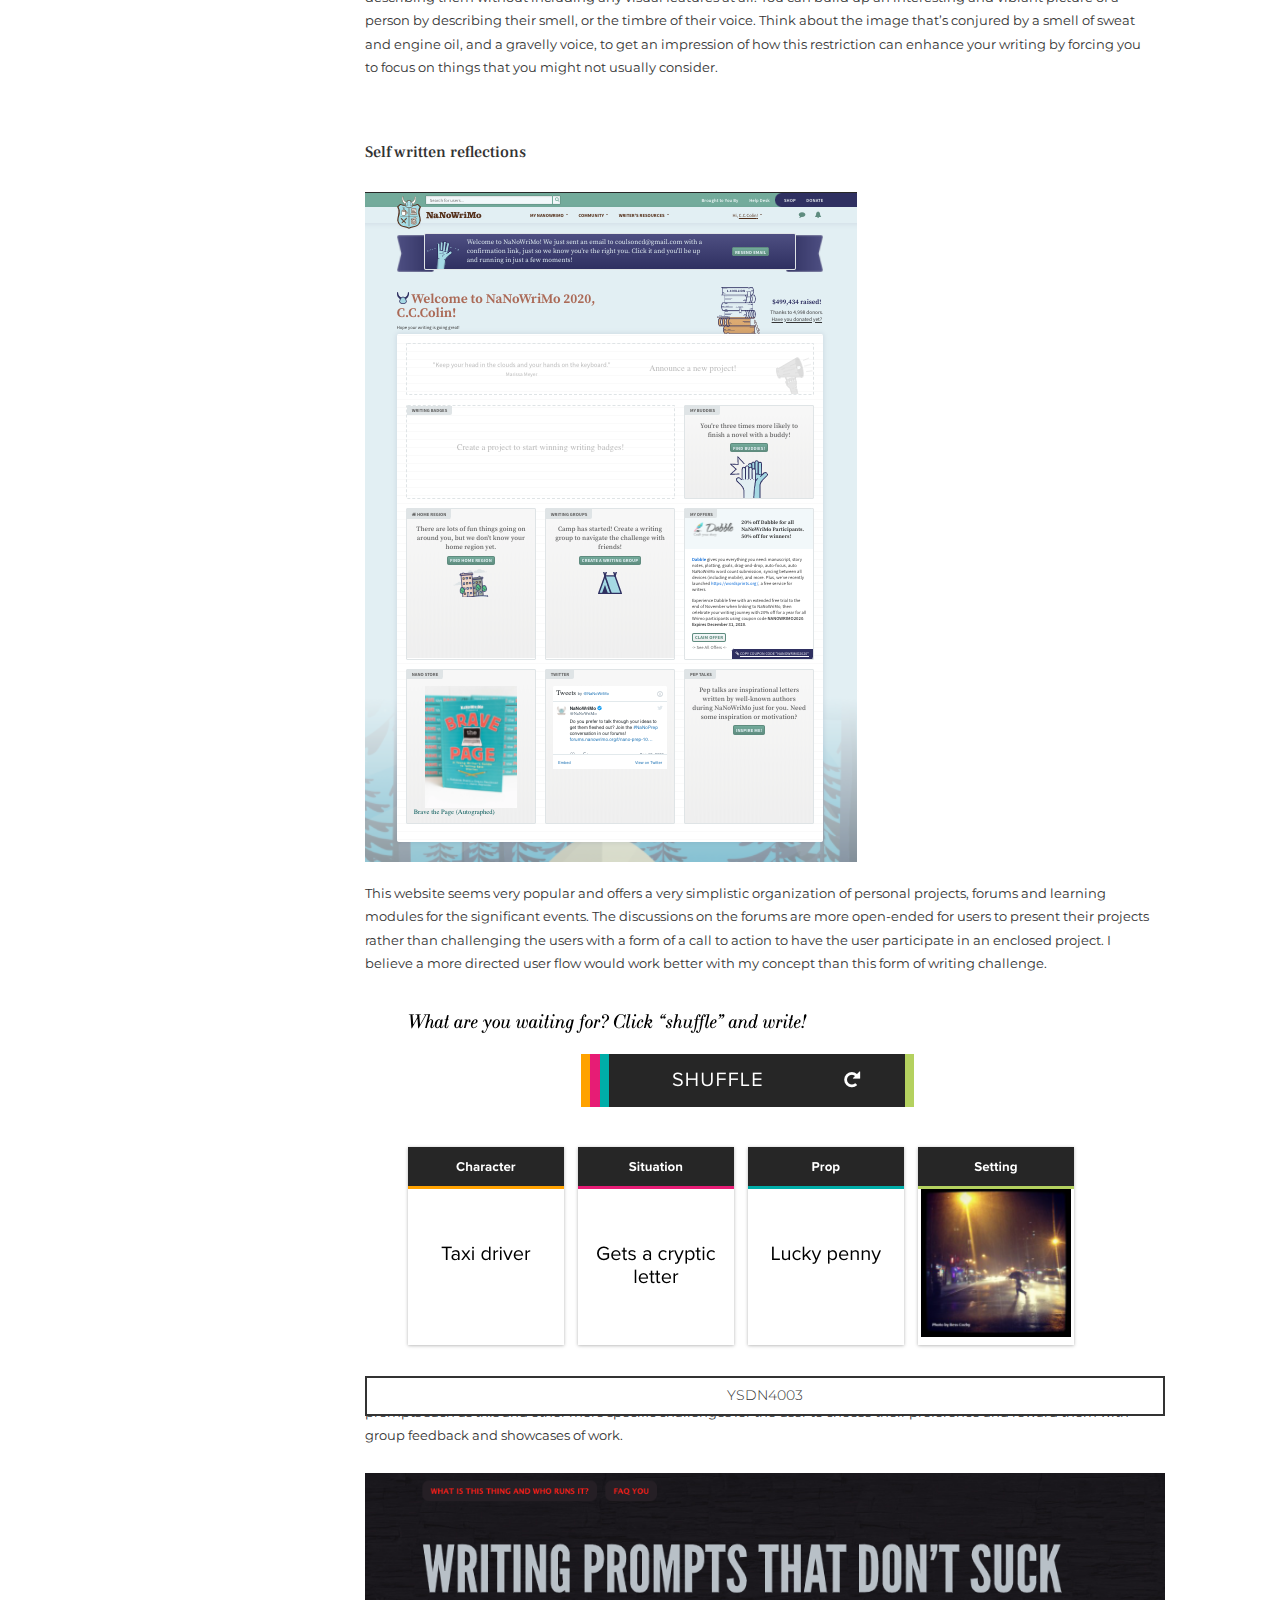
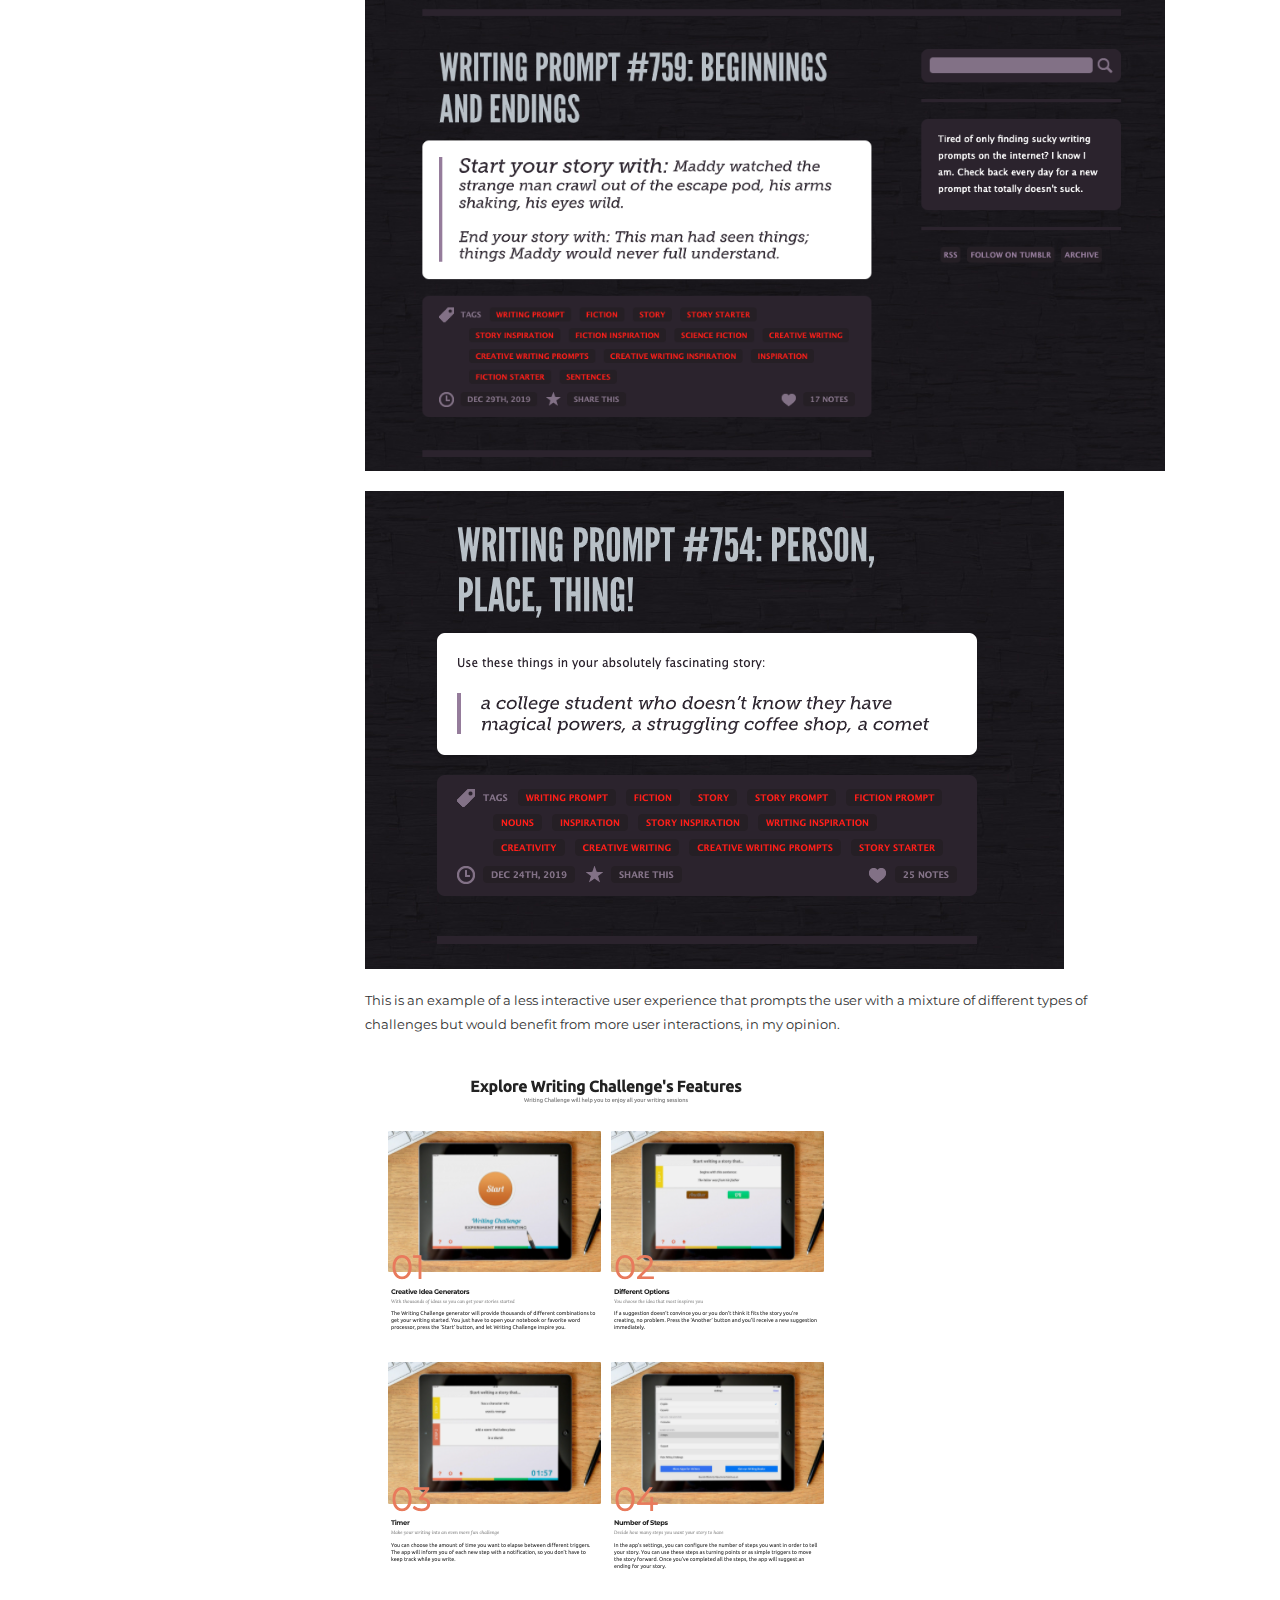
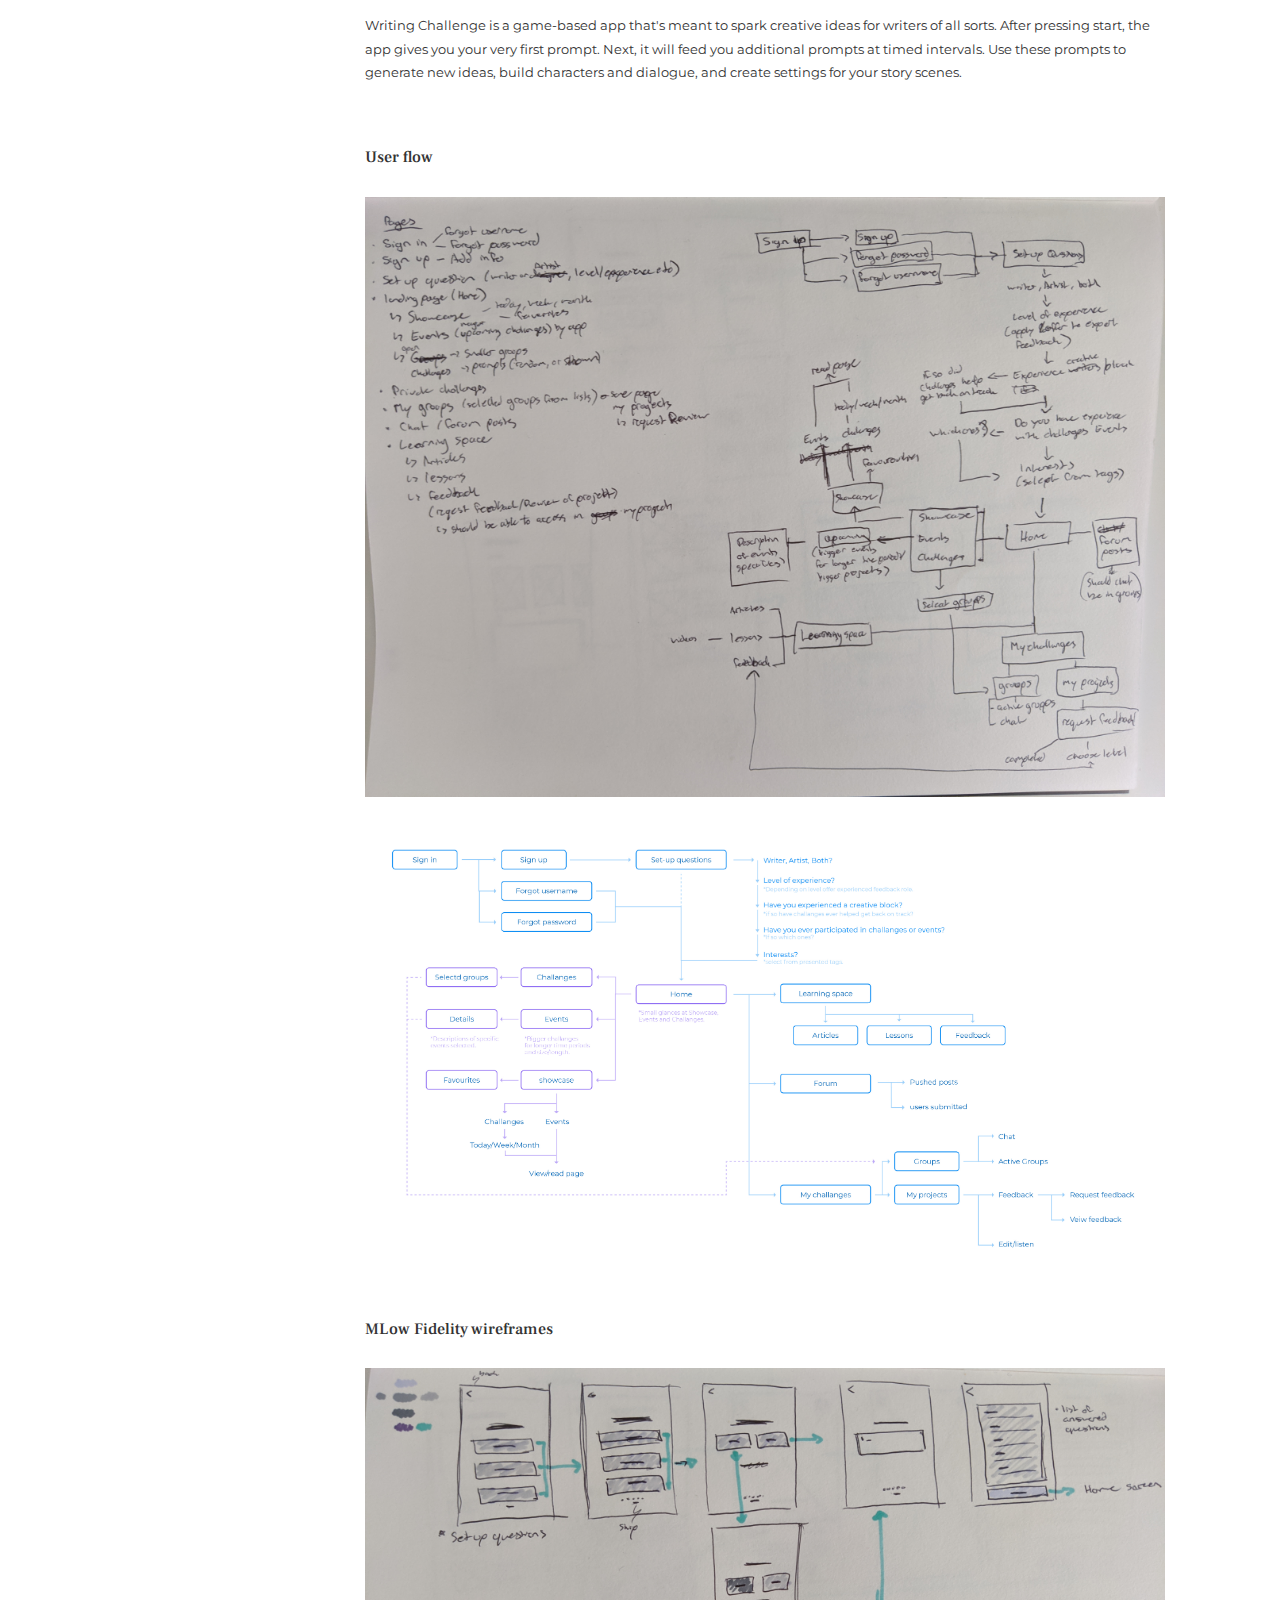
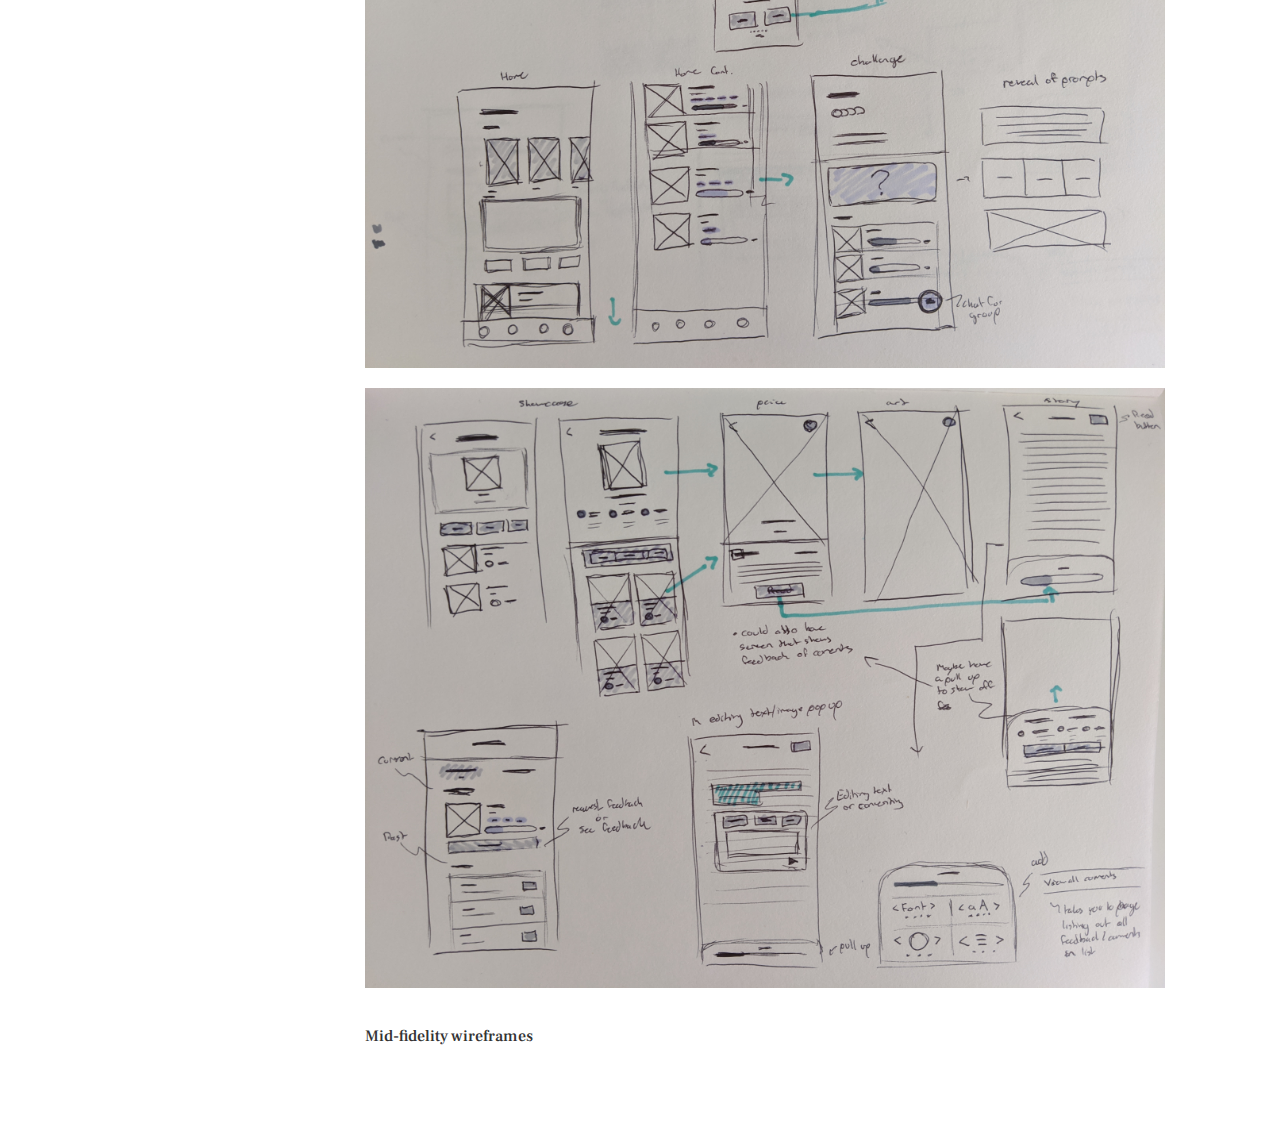
==== commit ec6343f1: "img" ====
--- a/index.html
+++ b/index.html
@@ -131,13 +131,22 @@
             <h3>User flow</h3>
             <br>
             
+            <img src="img/IMG_20200922_160519.jpg" alt="userflowsketches">
+            <img src="img/Userflow-01.jpg" alt="userflow">
+            
             <br>
-            <h3>Paper prototypes</h3>
+            <h3>MLow Fidelity wireframes</h3>
             <br>
+            
+            <img src="img/IMG_20200922_160536.jpg" alt="lowpic1">
+            <img src="img/IMG_20200922_160547.jpg" alt="lowpic2">
             
             <br>
             <h3>Mid-fidelity wireframes</h3>
             <br>
+            
+            <img src="img" alt="">
+            
             
             <h3></h3>
                 <p></p>
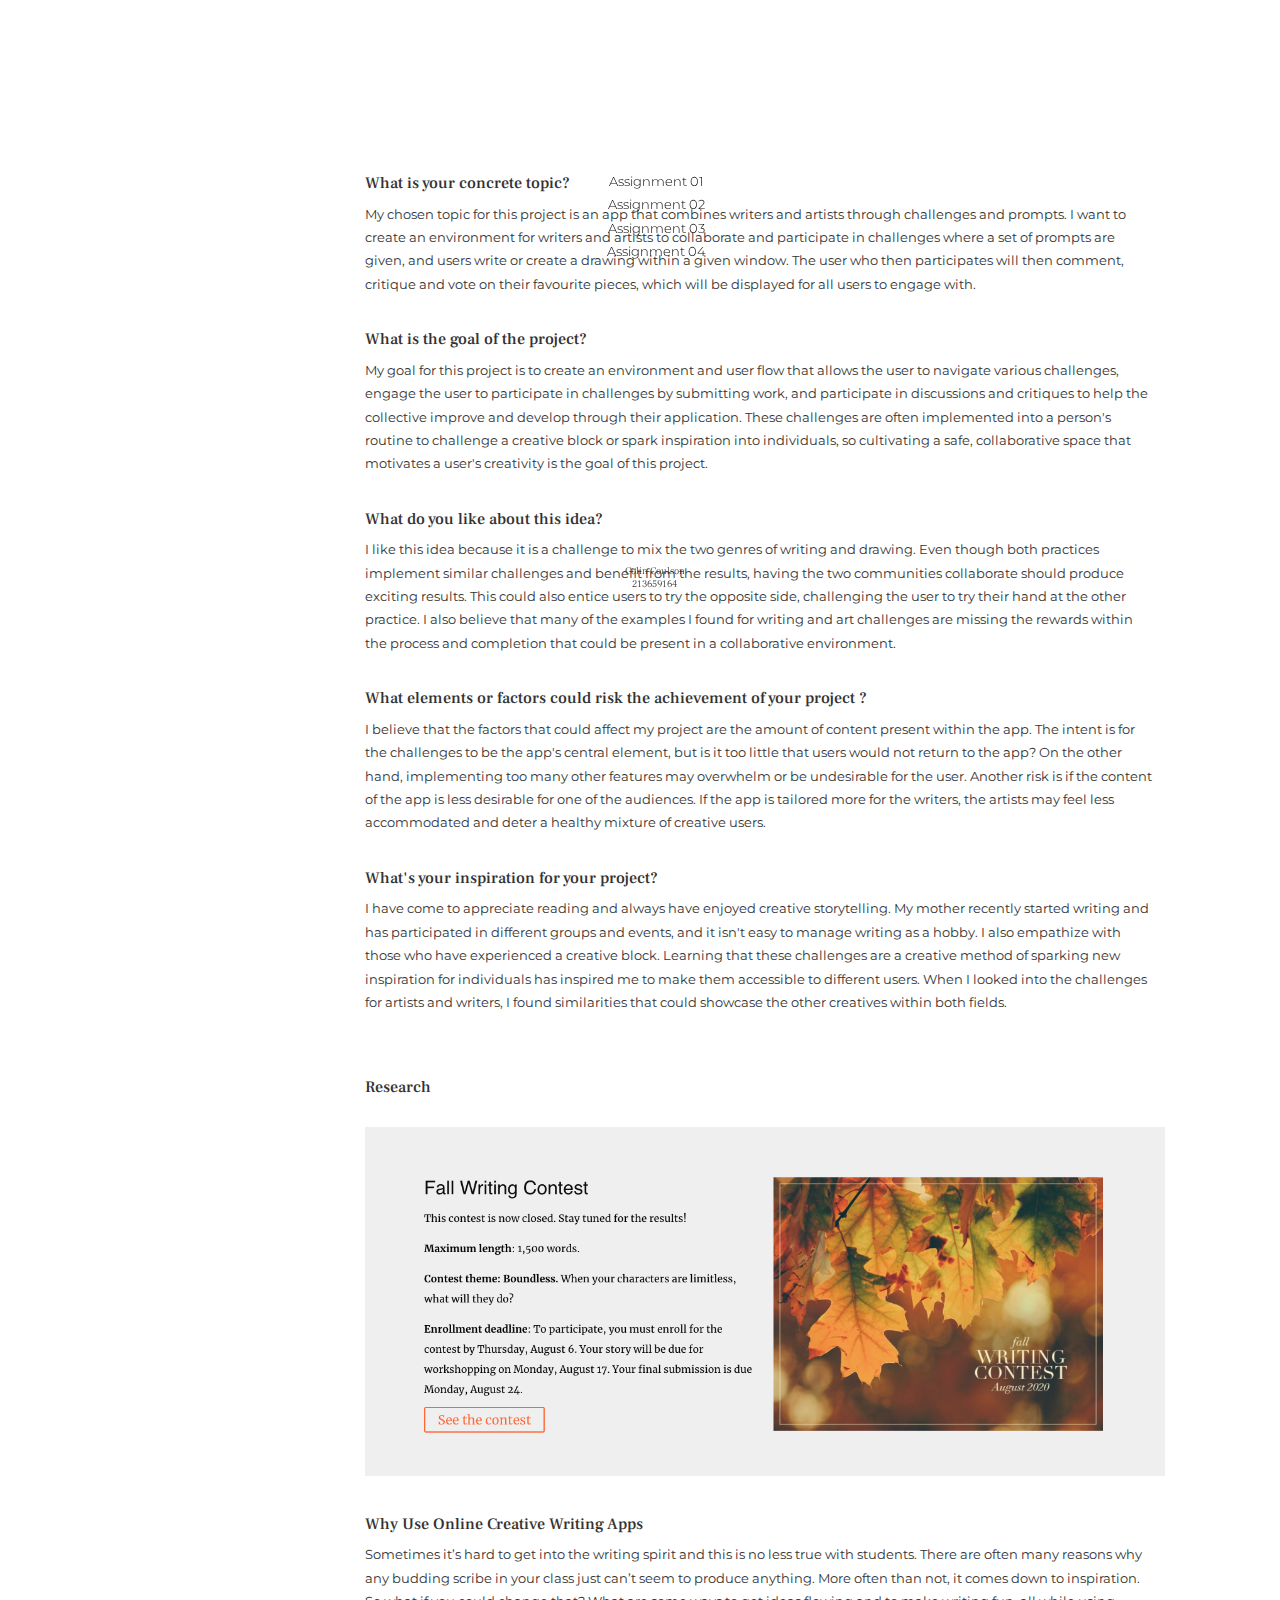
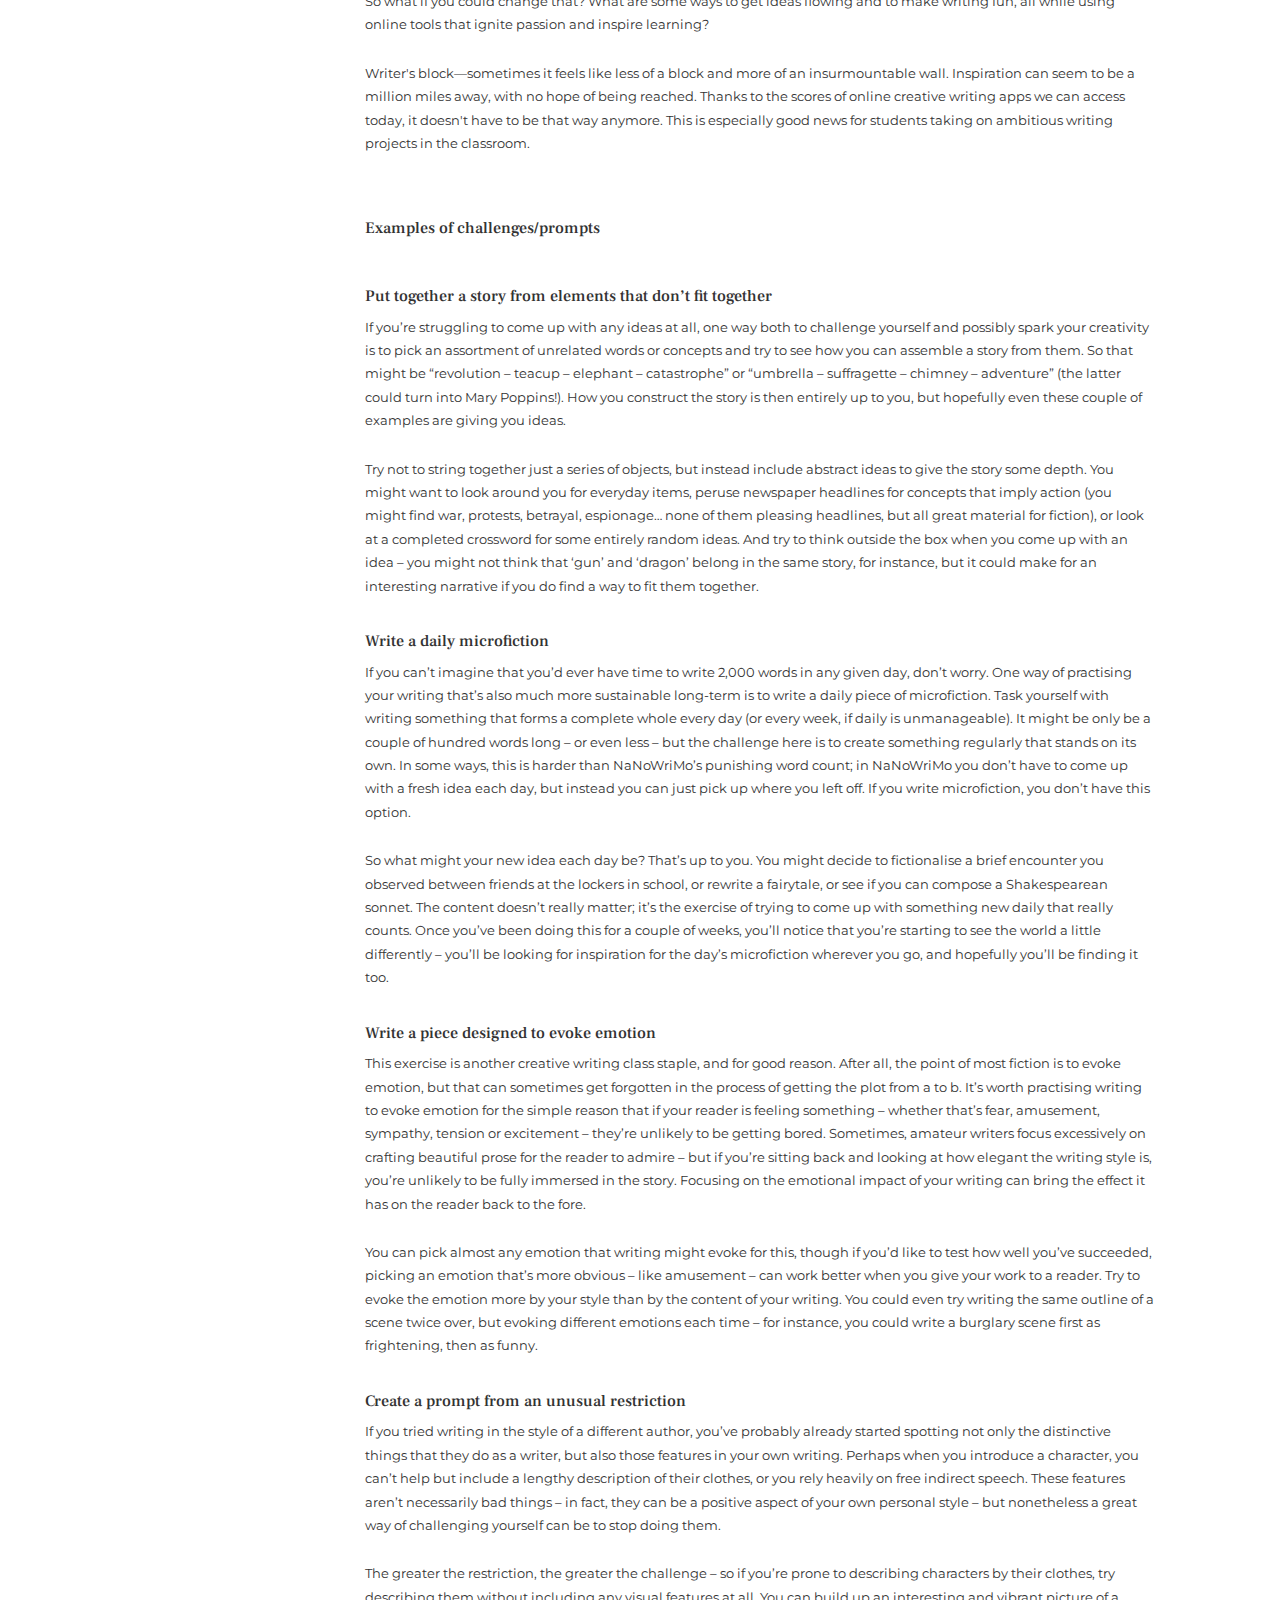
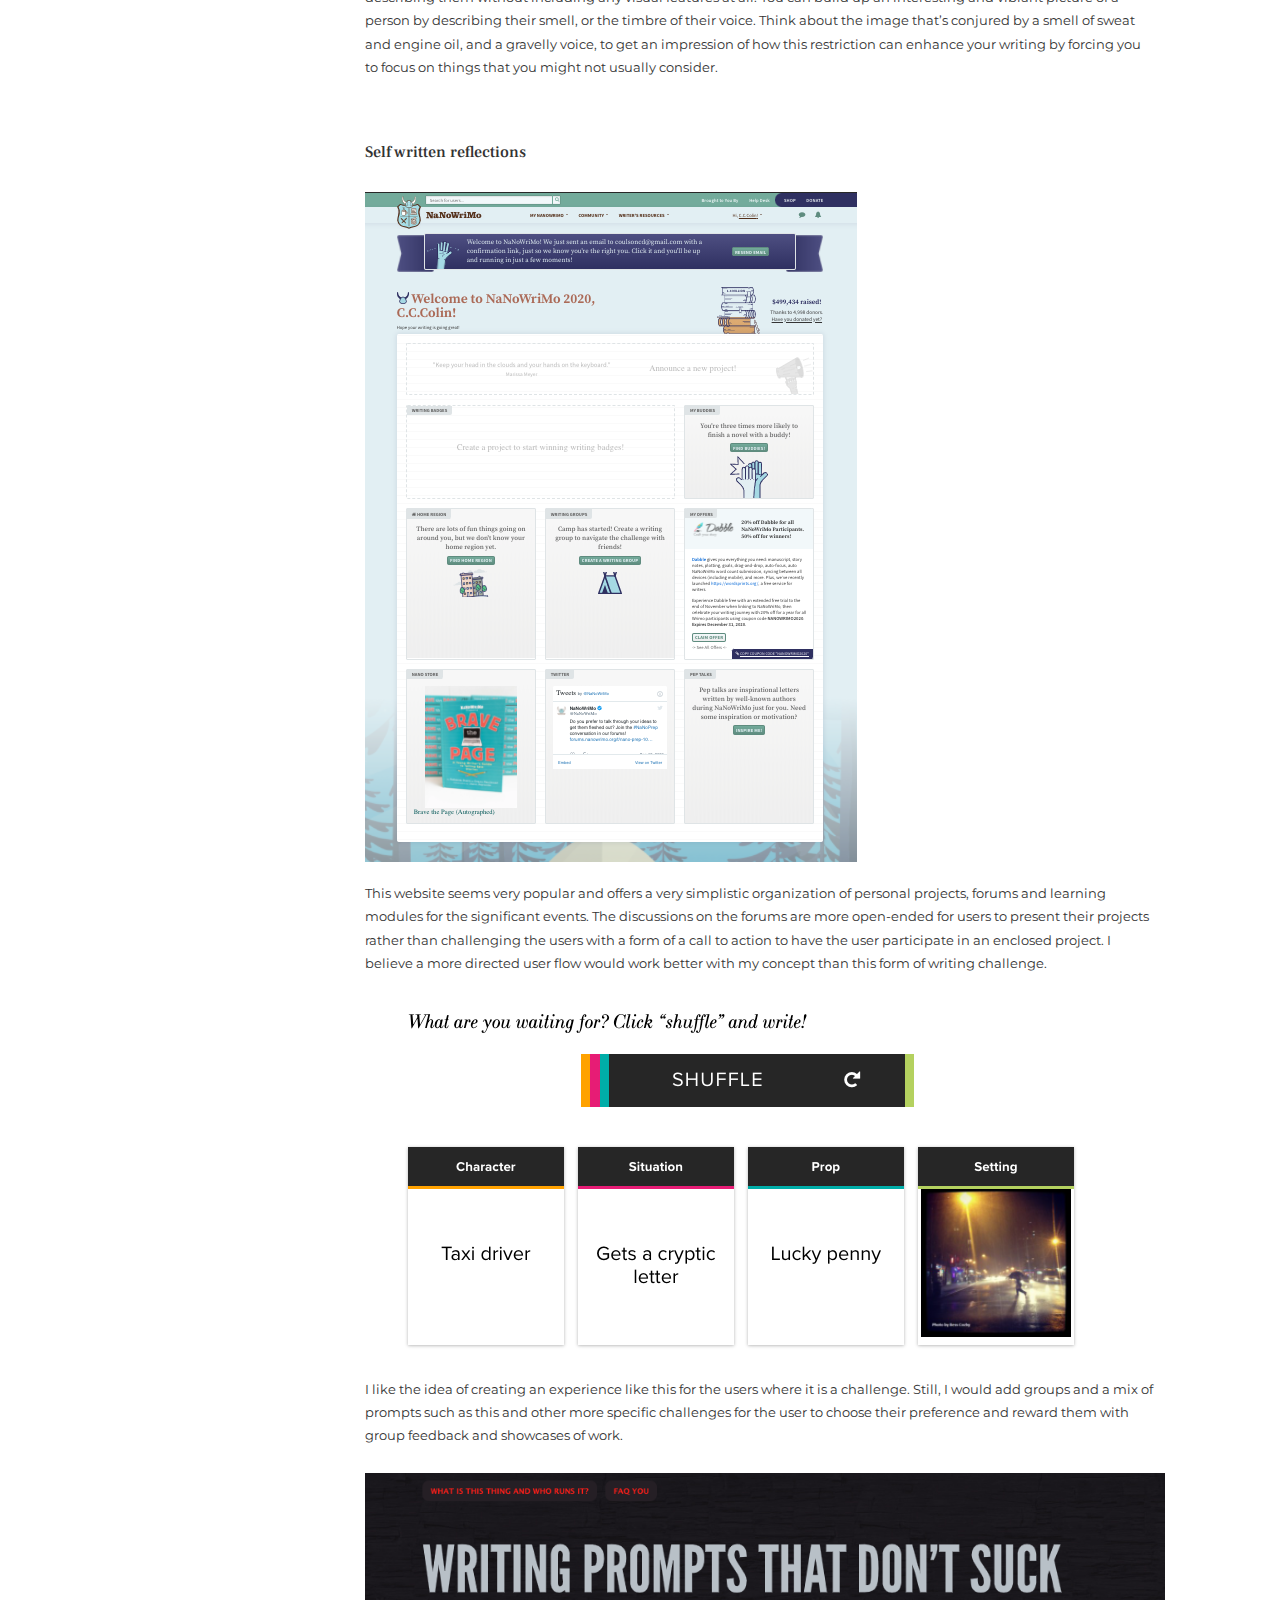
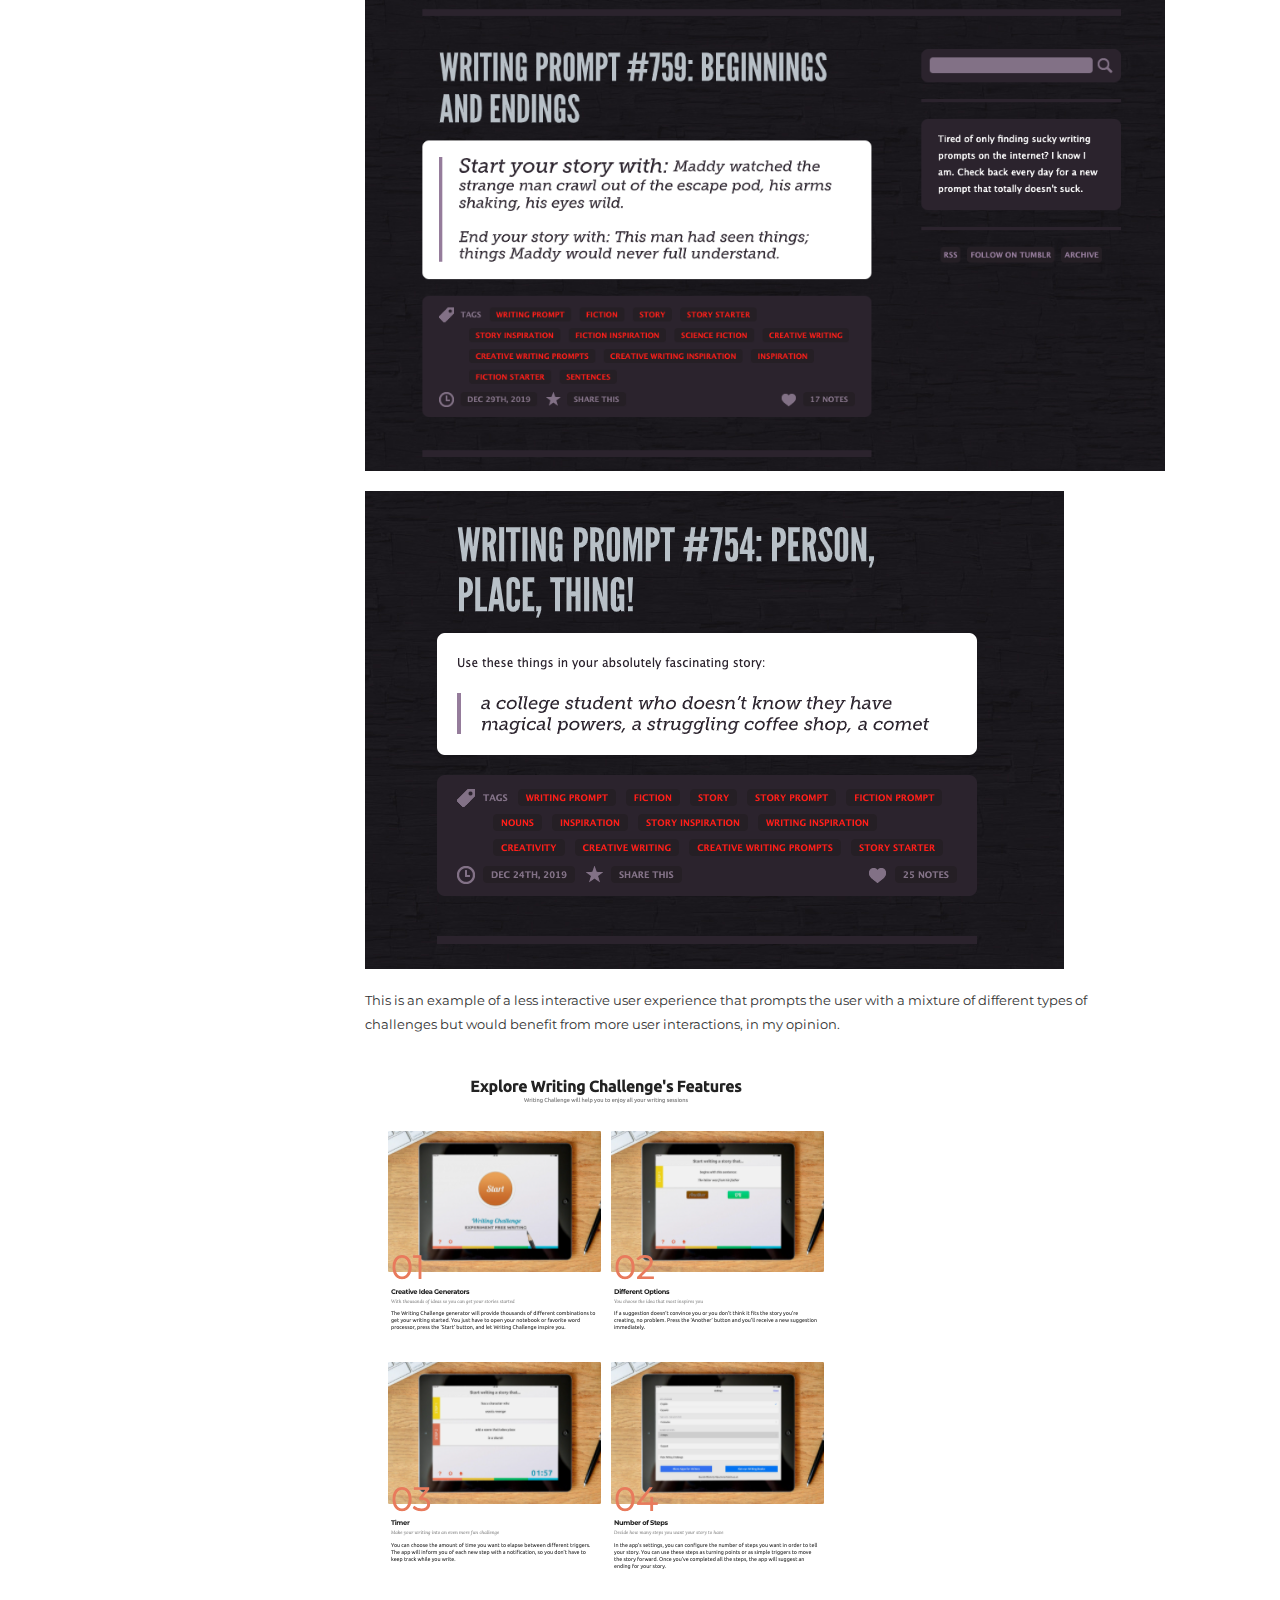
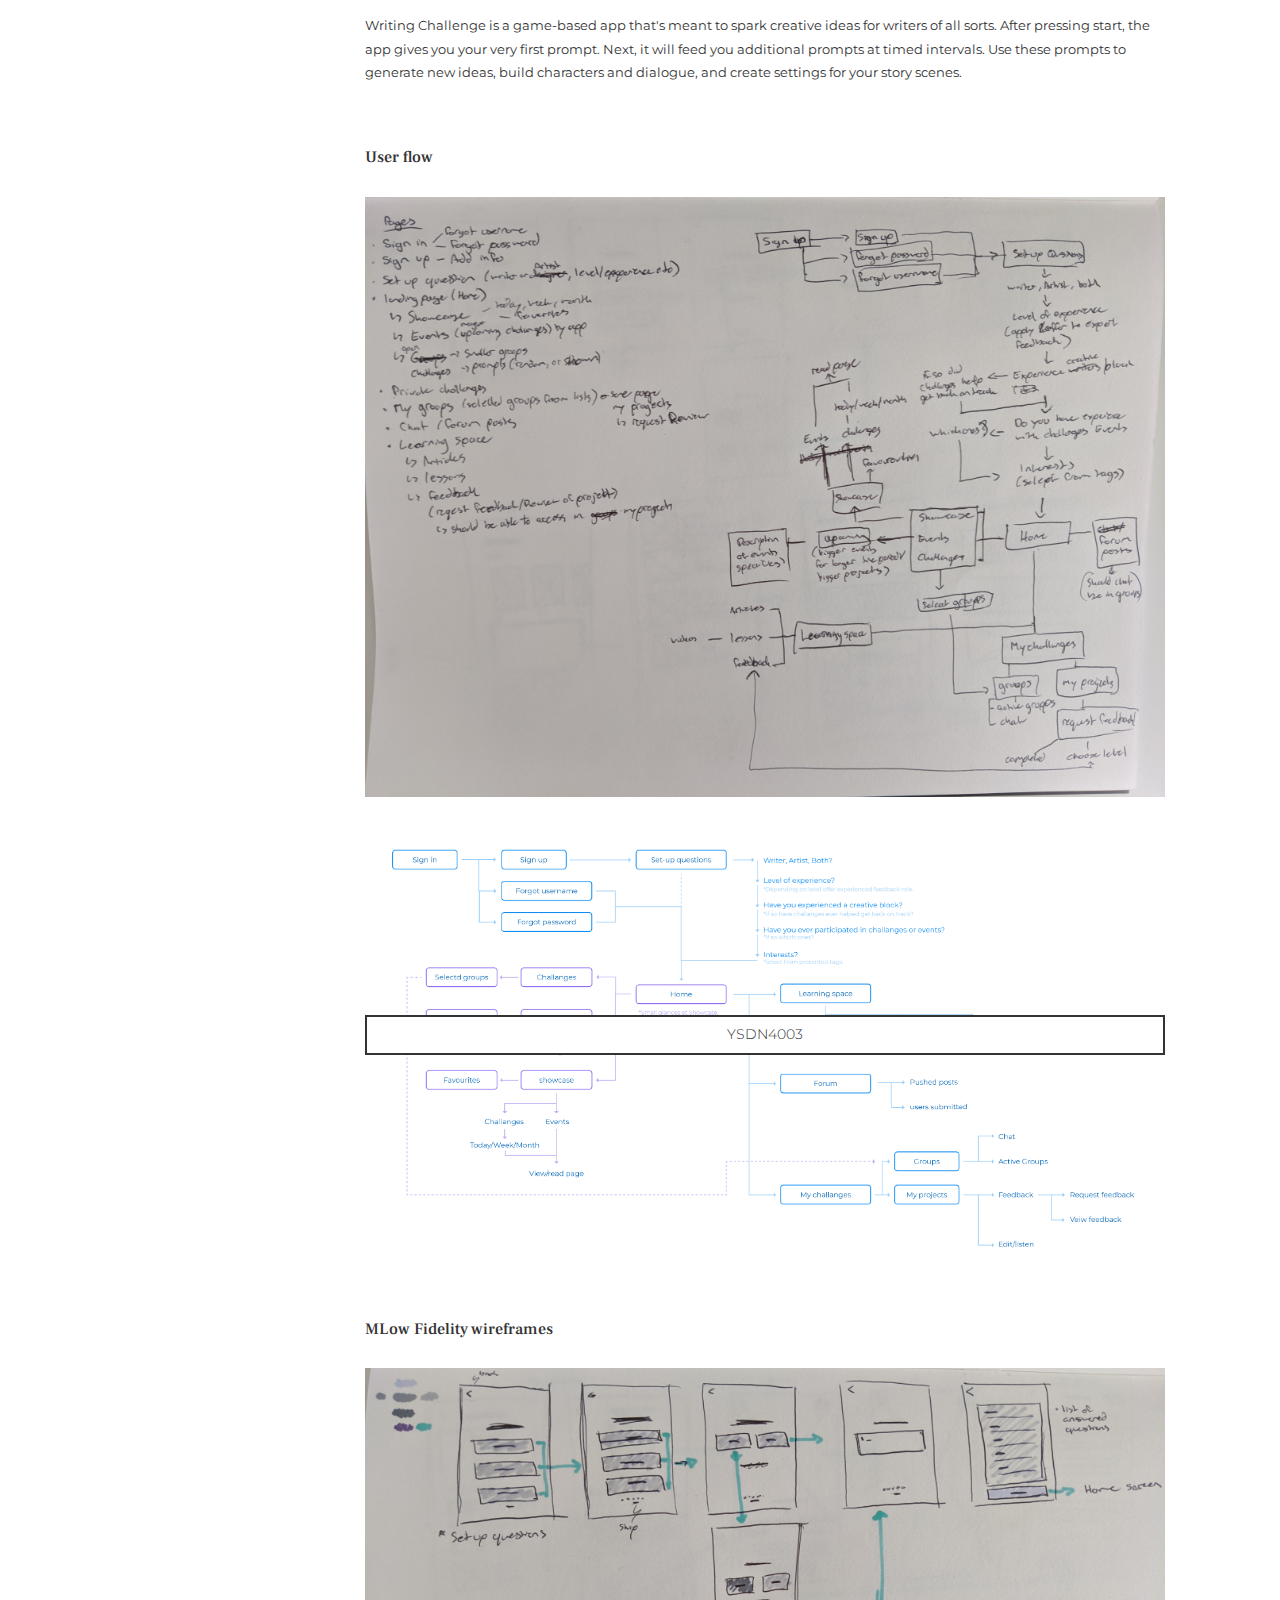
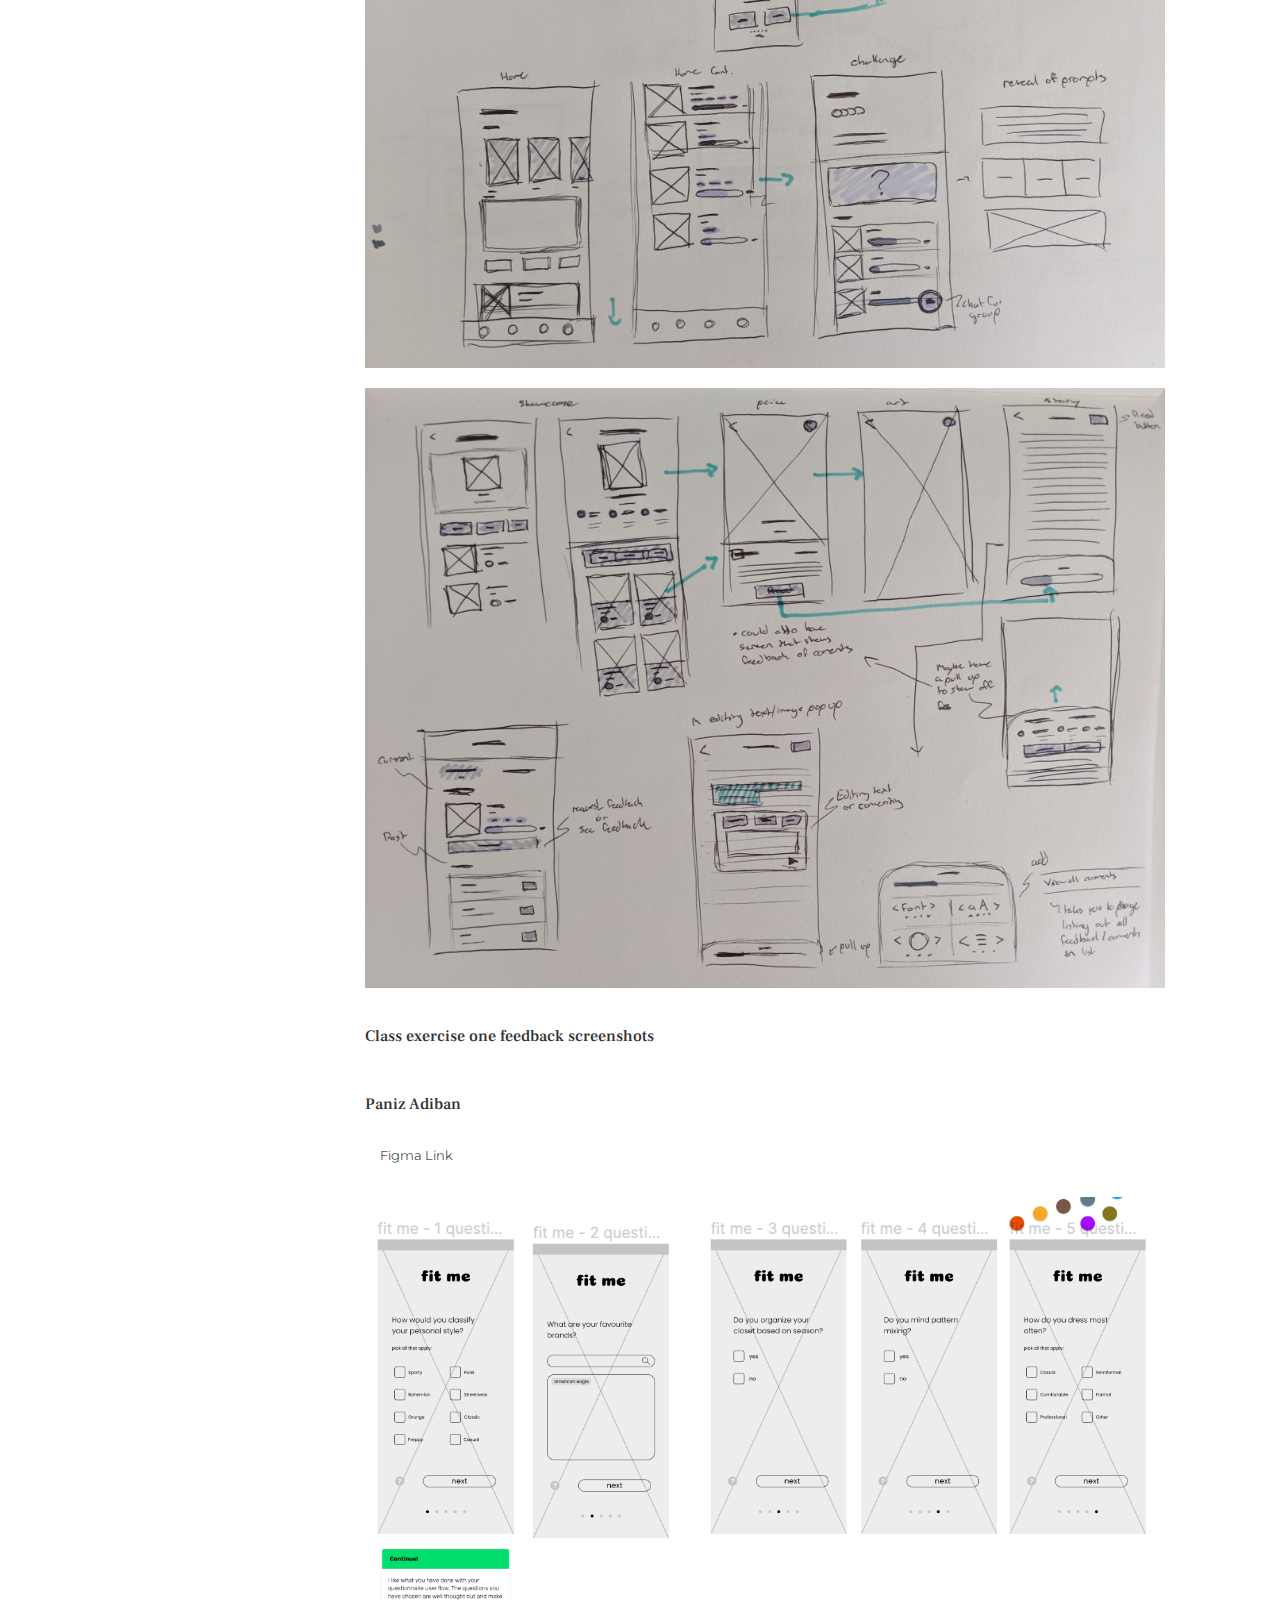
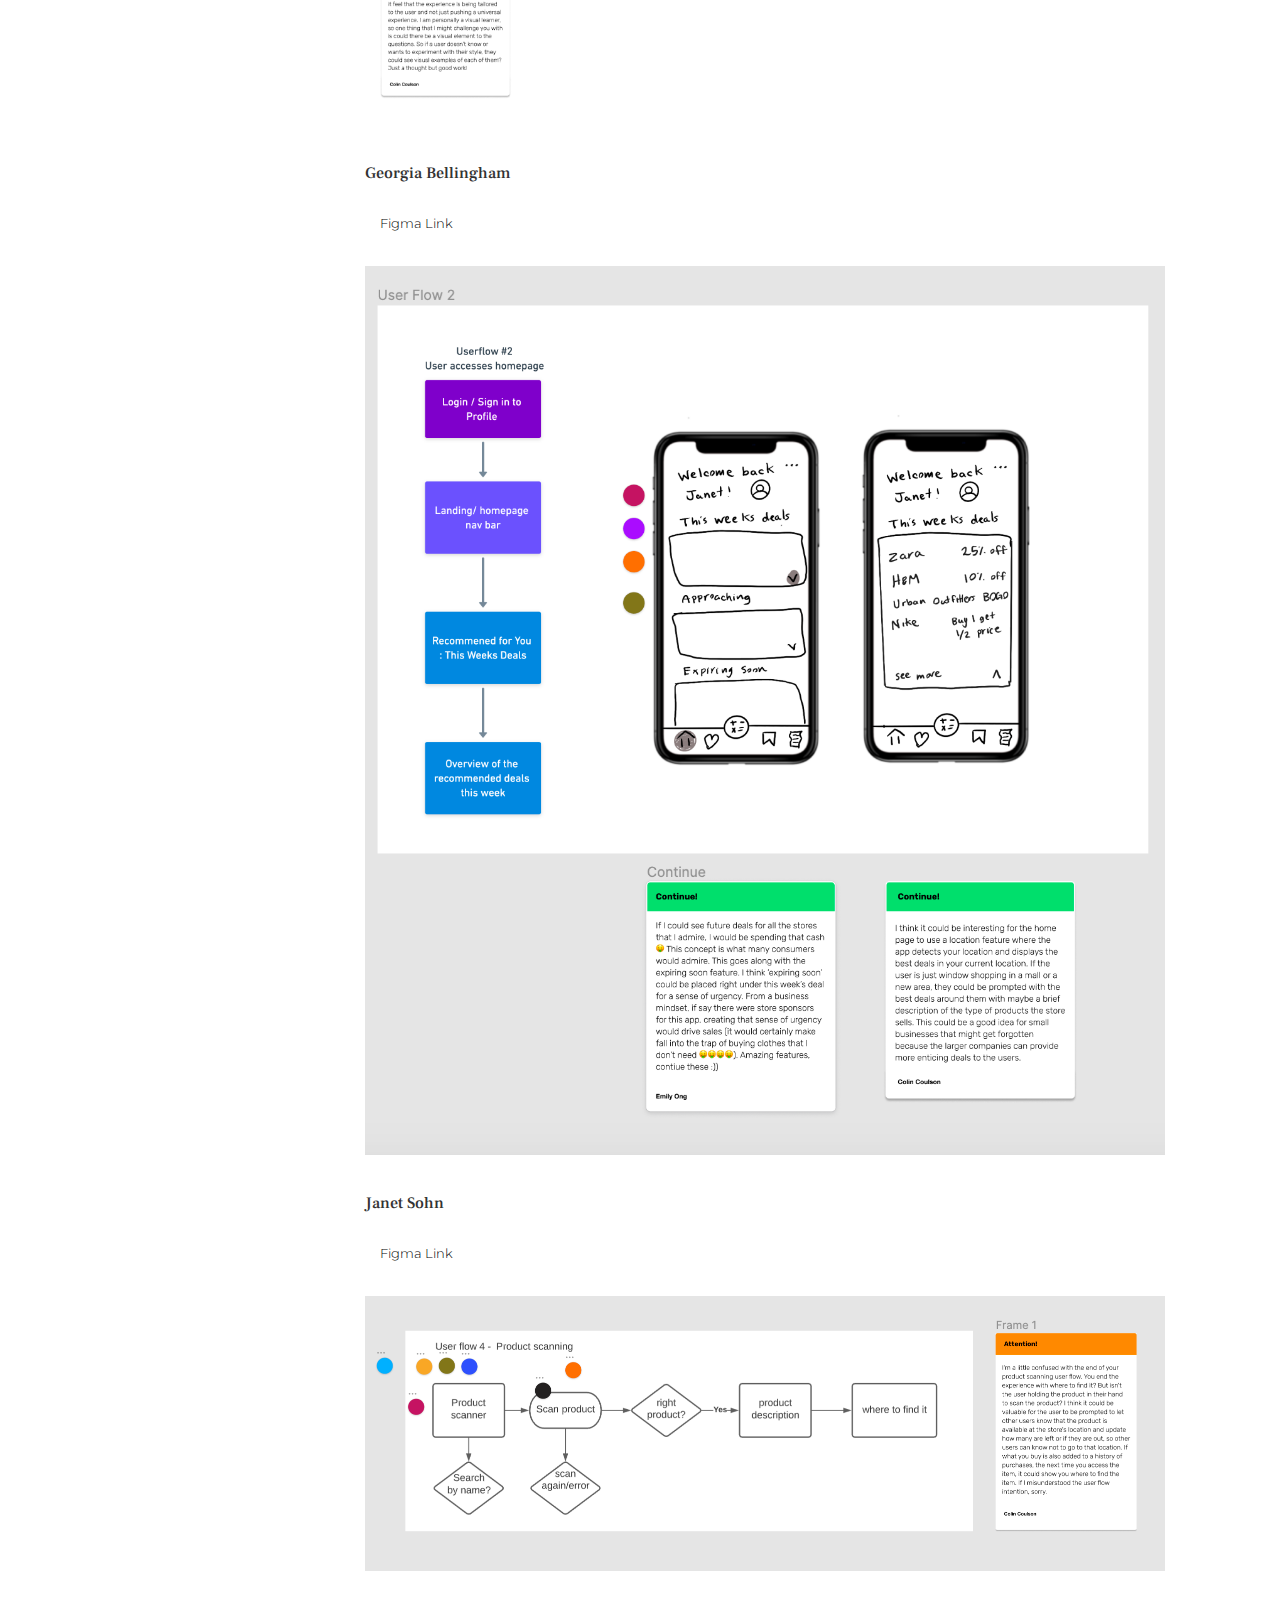
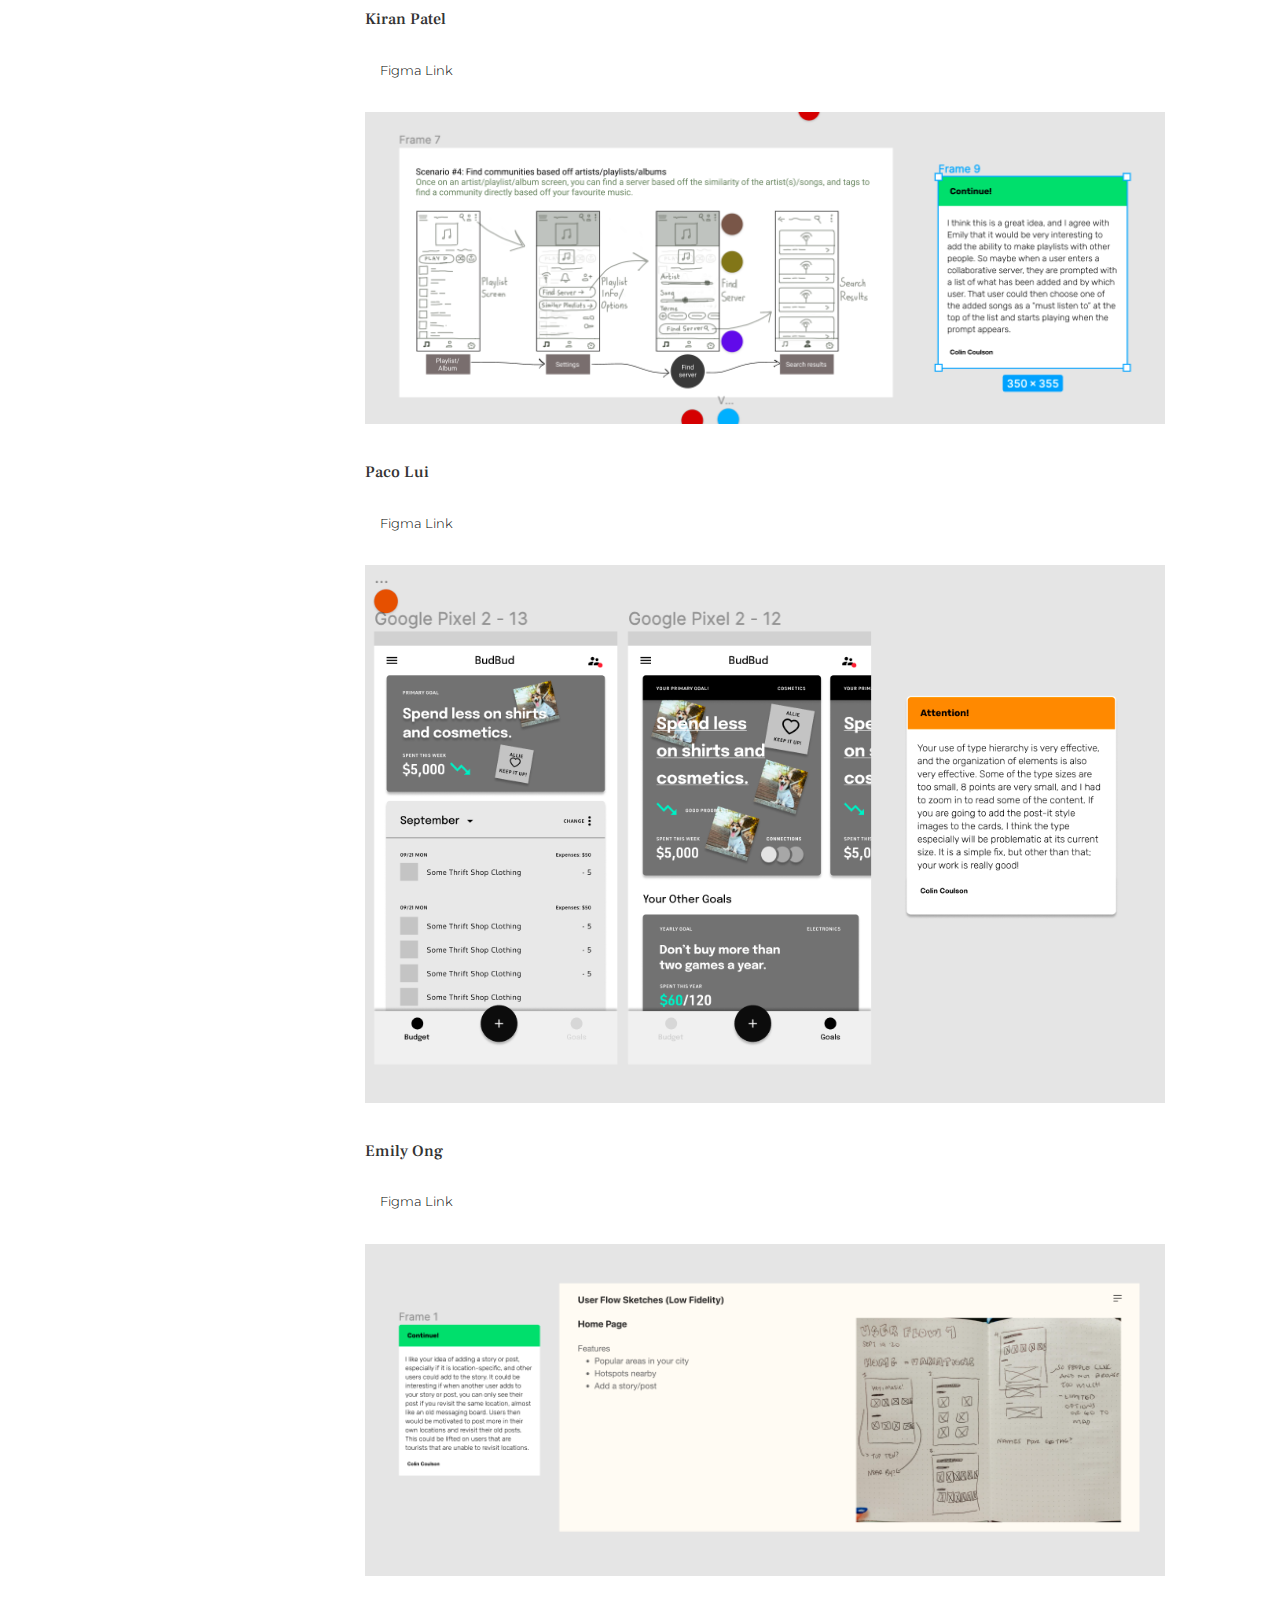
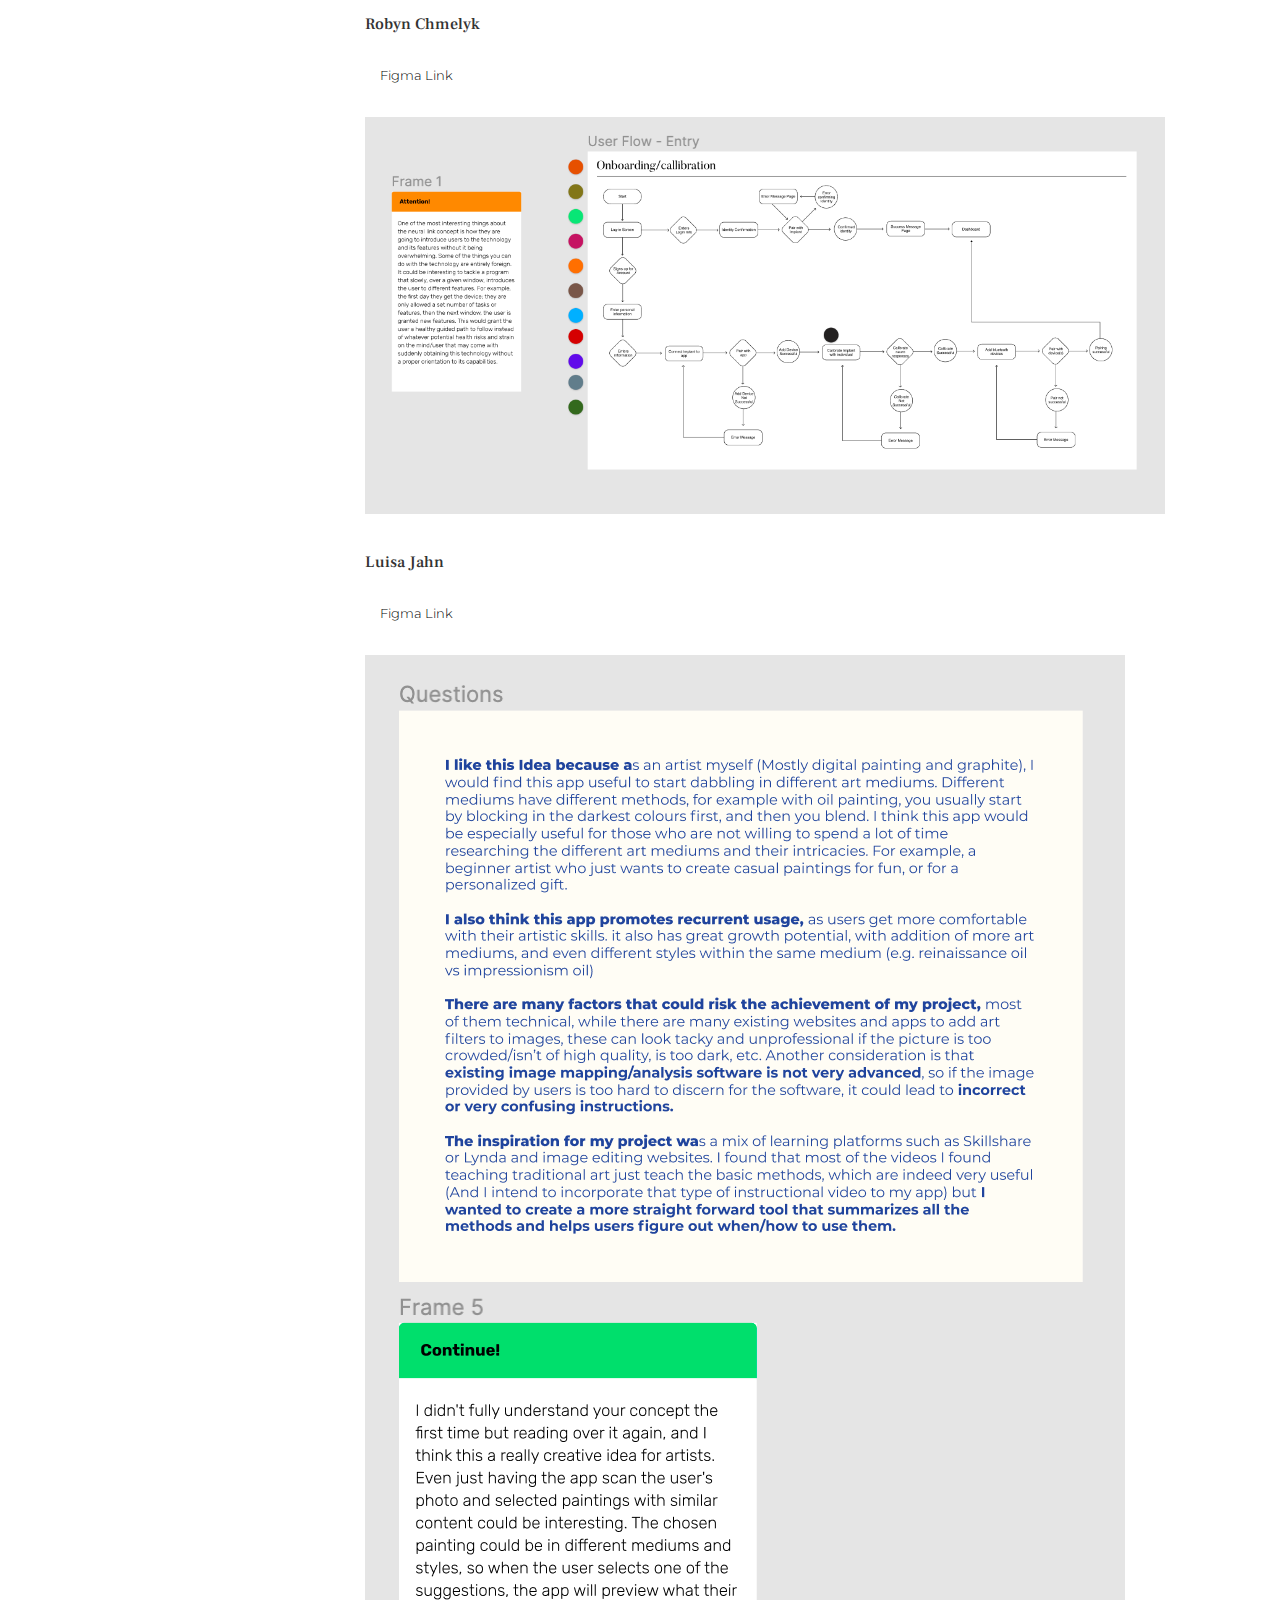
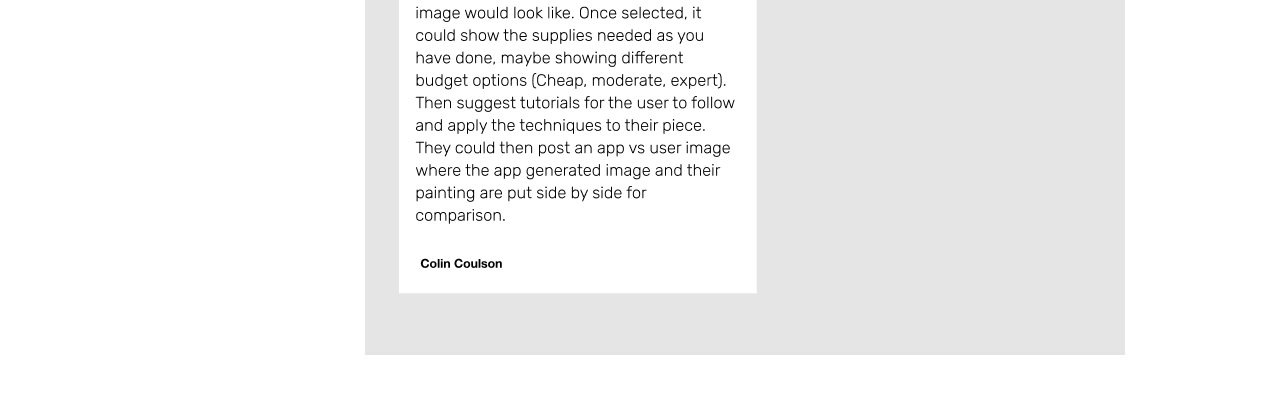
==== commit cc7e0818: "Exercise one added" ====
--- a/index.html
+++ b/index.html
@@ -142,11 +142,50 @@
             <img src="img/IMG_20200922_160547.jpg" alt="lowpic2">
             
             <br>
-            <h3>Mid-fidelity wireframes</h3>
-            <br>
-            
-            <img src="img" alt="">
-            
+            <h3>Class exercise one feedback screenshots
+            </h3>
+            <br>
+            
+            <h3>Paniz Adiban</h3>
+            <br>
+            <a href="https://www.figma.com/file/uNAPVGNtdxC9abb5Qv4C1Z/Assignment-1?node-id=73%3A896">Figma Link</a>
+            <img src="img/Screen%20Shot%202020-09-23%20at%202.14.02%20PM.png" alt="Screenshot1" id="feedbackimg">
+            
+            <h3>Georgia Bellingham</h3>
+            <br>
+            <a href="https://www.figma.com/file/cPFUjH7kM1F3s5CcnrvMyM/Assigment-1?node-id=1%3A11">Figma Link</a>
+            <img src="img/Screen%20Shot%202020-09-23%20at%202.18.30%20PM.png" alt="screenshot2" id="feedbackimg">
+            
+            <h3>Janet Sohn</h3>
+            <br>
+            <a href="https://www.figma.com/file/SSAcJnN4war9xO3Hme4IFE/Assignment-1?node-id=53%3A8">Figma Link</a>
+            <img src="img/Screen%20Shot%202020-09-23%20at%202.20.18%20PM.png" alt="screenshot3" id="feedbackimg">
+            
+            <h3>Kiran Patel</h3>
+            <br>
+            <a href="https://www.figma.com/file/vz2CQFiRTIDxX7cWC7ZIuU/Assignment-1-Progress?node-id=43%3A8">Figma Link</a>
+            <img src="img/Screen%20Shot%202020-09-23%20at%202.22.02%20PM.png" alt="screenshot4" id="feedbackimg">
+            
+            <h3>Paco Lui</h3>
+            <br>
+            <a href="https://www.figma.com/file/xYQwNR4cTGwI1PaFK53HmI/YSDN4003-Assignment-1-Work-File?node-id=3%3A705">Figma Link</a>
+            <img src="img/Screen%20Shot%202020-09-23%20at%202.23.47%20PM.png" alt="screenshot5" id="feedbackimg">
+            
+            <h3>Emily Ong</h3>
+            <br>
+            <a href="https://www.figma.com/file/IZyS093SMSpaBkKfbCUN3x/Week-2-Mid-Fidel-Update?node-id=56%3A2">Figma Link</a>
+            <img src="img/Screen%20Shot%202020-09-23%20at%202.24.51%20PM.png" alt="screenshot6" id="feedbackimg">
+            
+            <h3>Robyn Chmelyk</h3>
+            <br>
+            <a href="https://www.figma.com/file/KneqcaWKnJypmSAJAzJUzA/Assignment-1?node-id=71%3A178">Figma Link</a>
+            <img src="img/Screen%20Shot%202020-09-23%20at%202.25.49%20PM.png" alt="screenshot7" id="feedbackimg">
+            
+            <h3>Luisa Jahn</h3>
+            <br>
+            <a href="https://www.figma.com/file/egdulPUCMTnBcCJuBWrJtn/assignment-1?node-id=63%3A89">Figma Link</a>
+            <img src="img/Screen%20Shot%202020-09-23%20at%202.26.43%20PM.png" alt="screenshot8" id="feedbackimg">
+
             
             <h3></h3>
                 <p></p>
--- a/css/styles.css
+++ b/css/styles.css
@@ -146,5 +146,9 @@
     margin-left: -15px;
 }
 
+/* Exercise one images */
 
+#feedbackimg {
+    margin-top: 30px;
+}
 
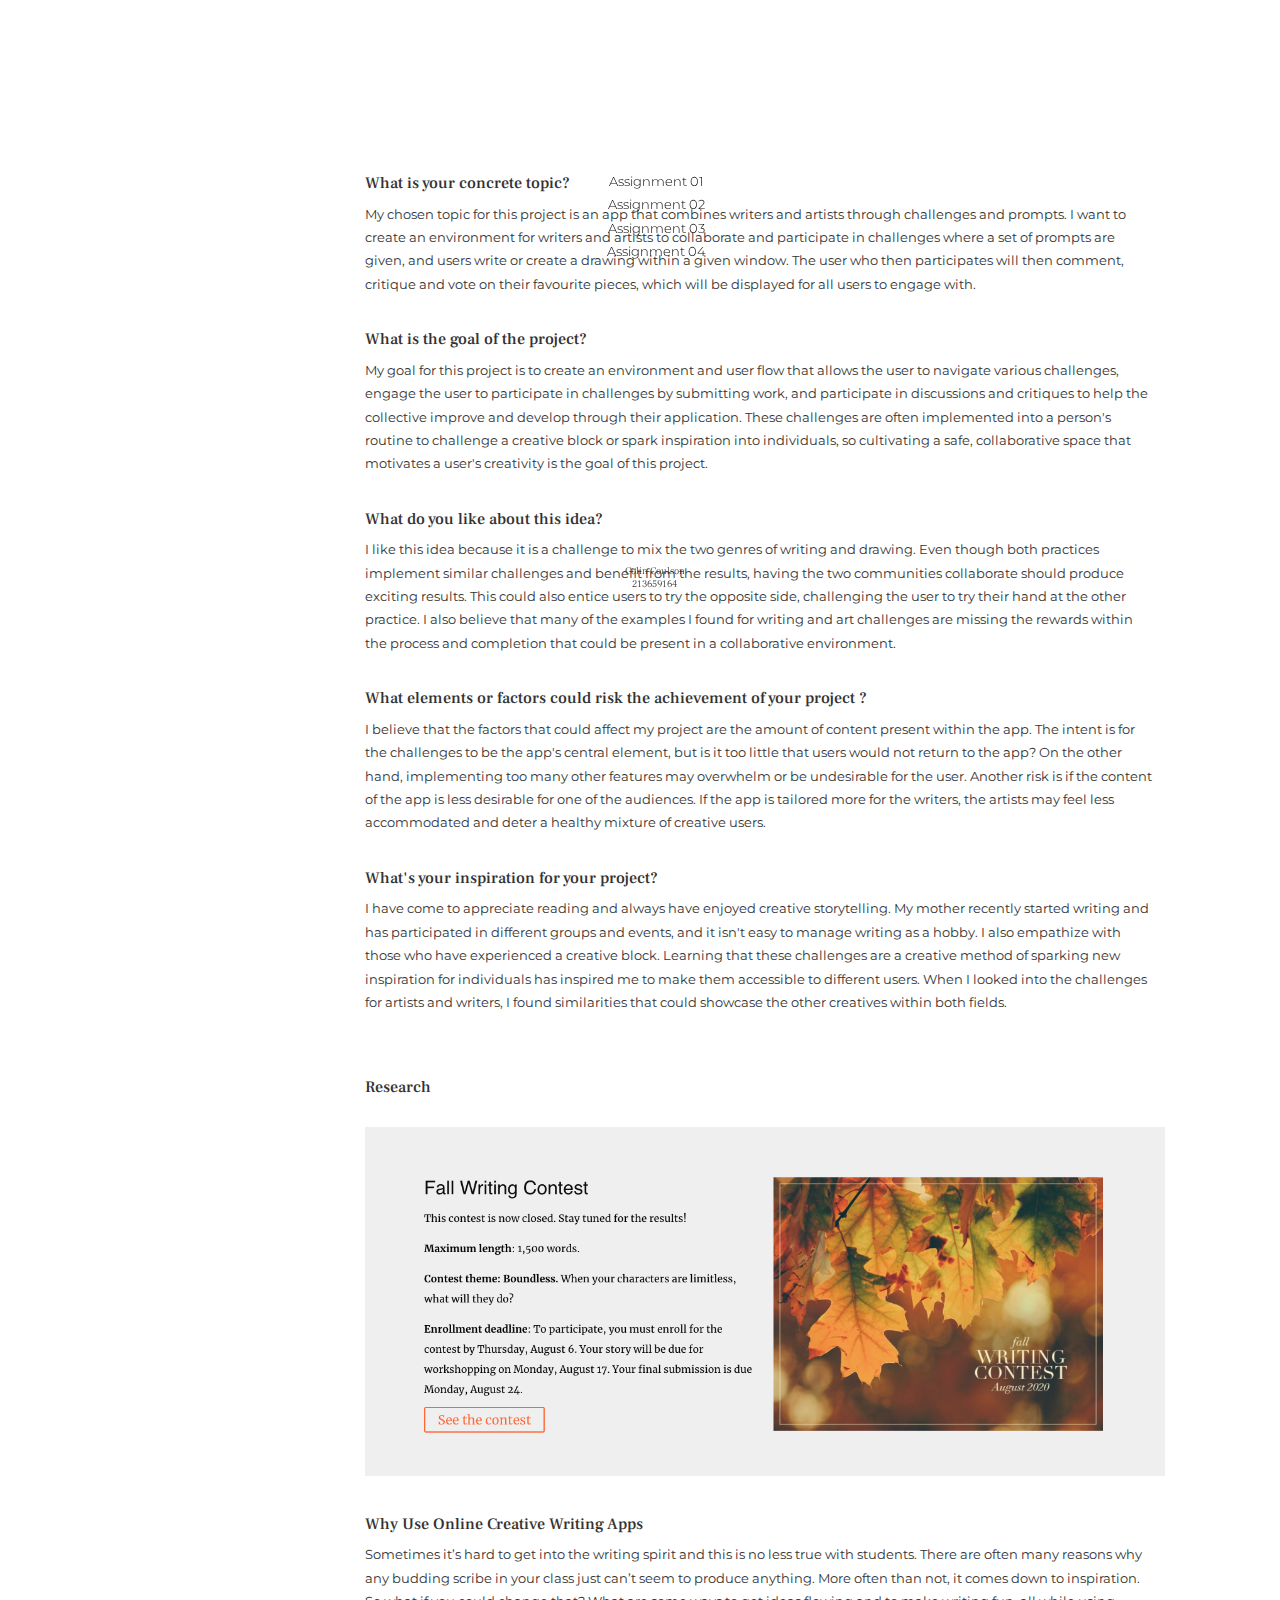
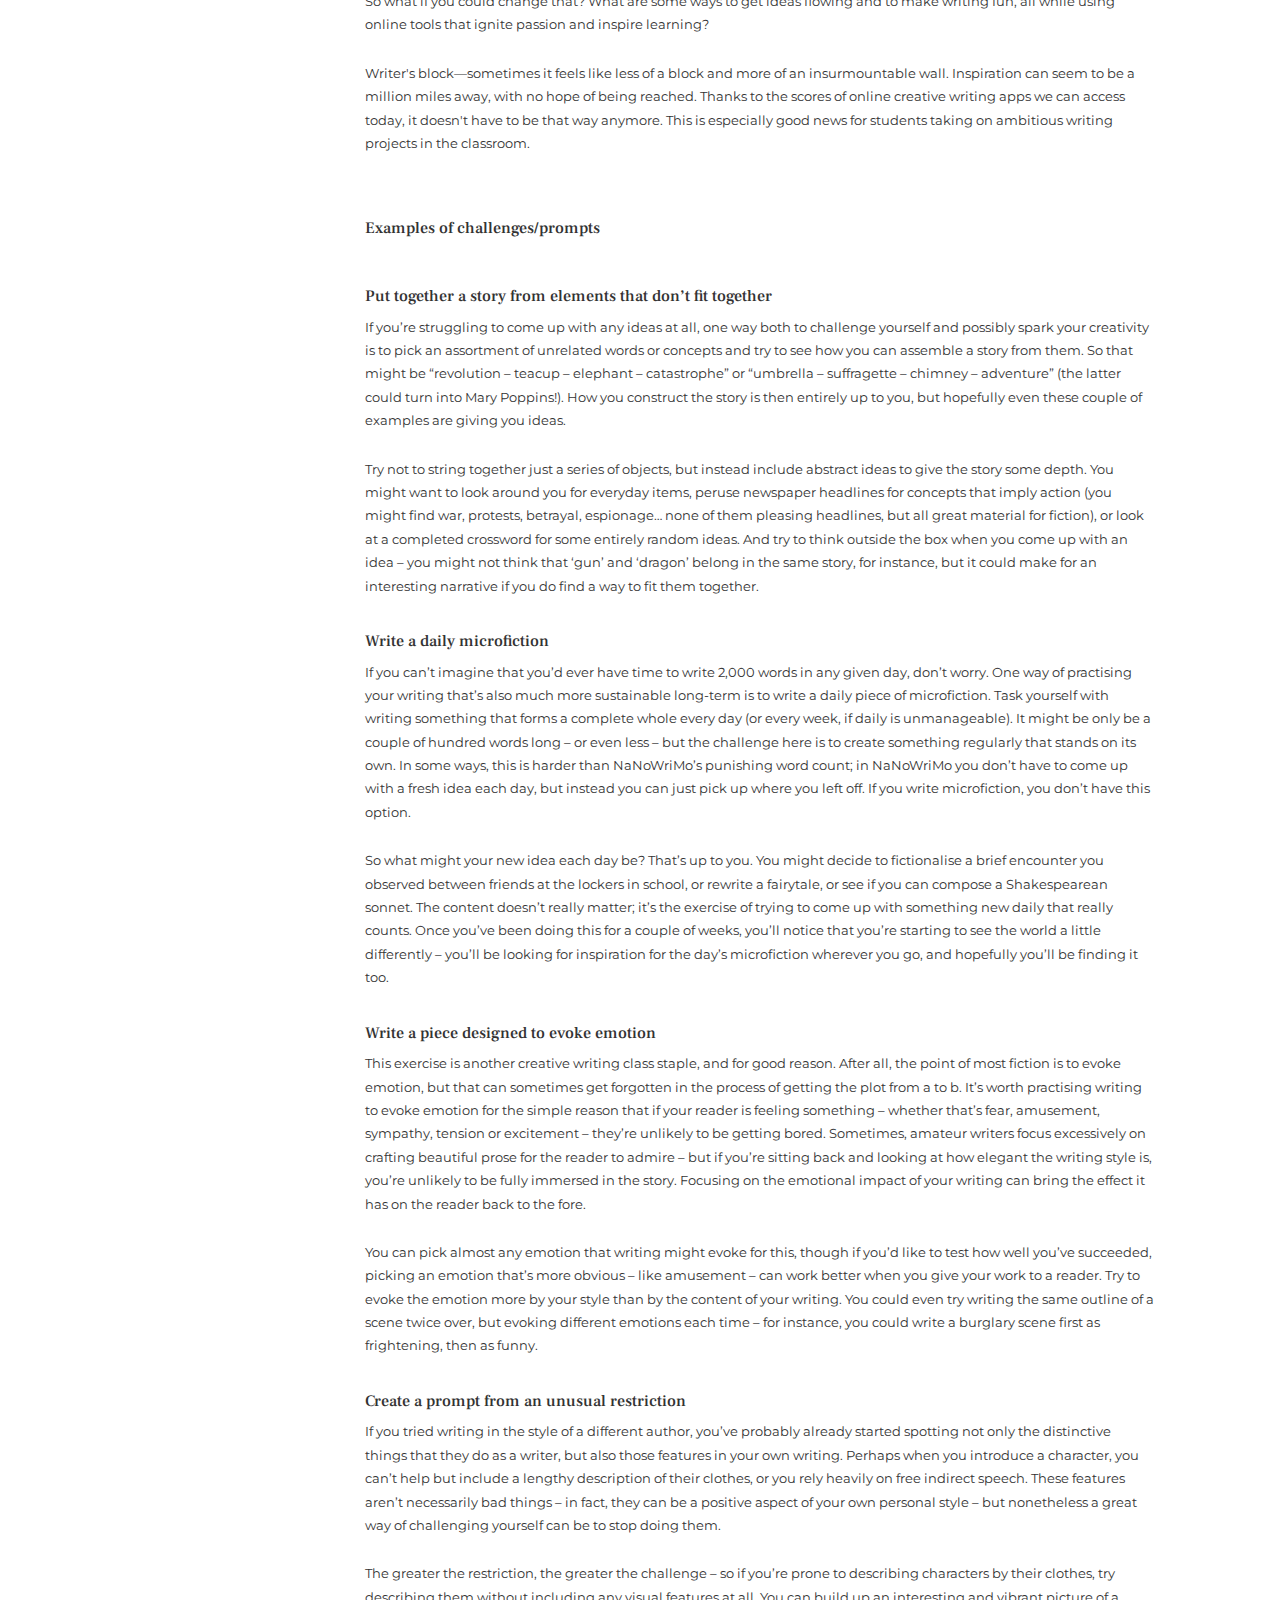
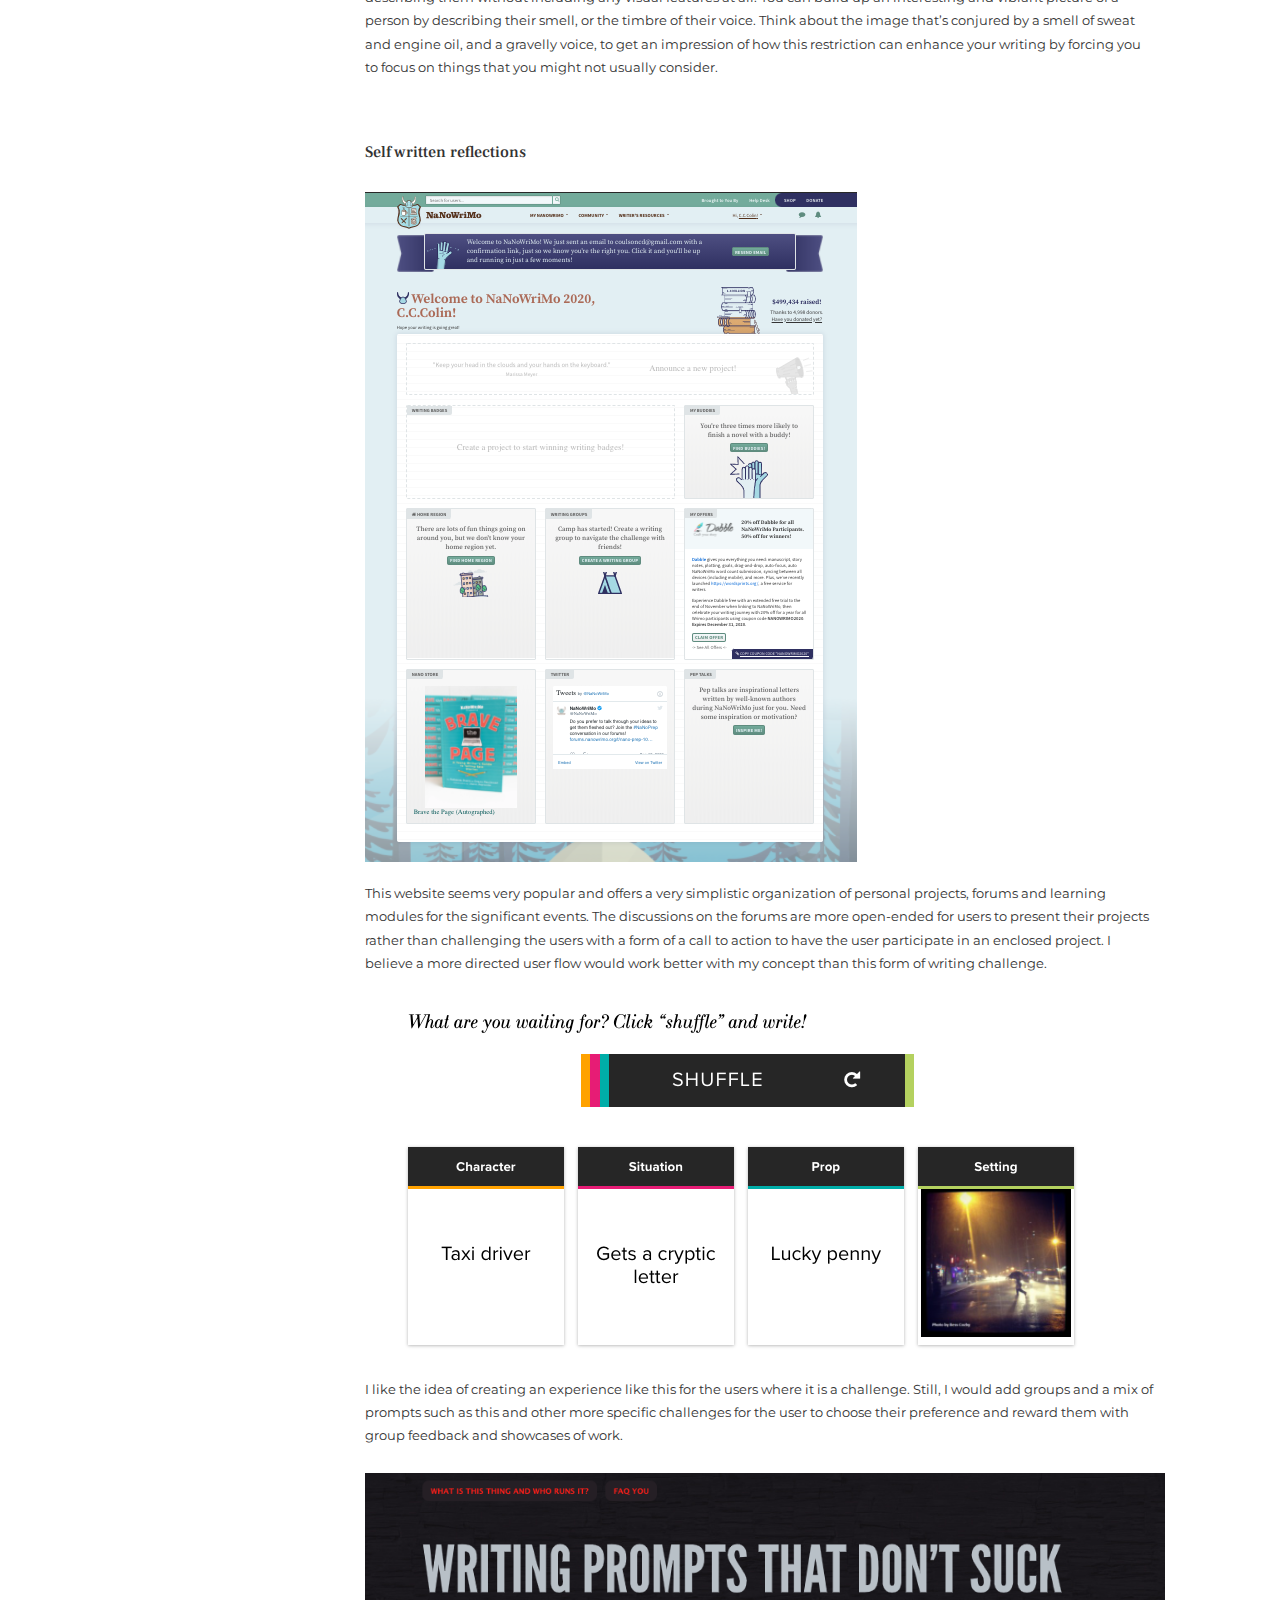
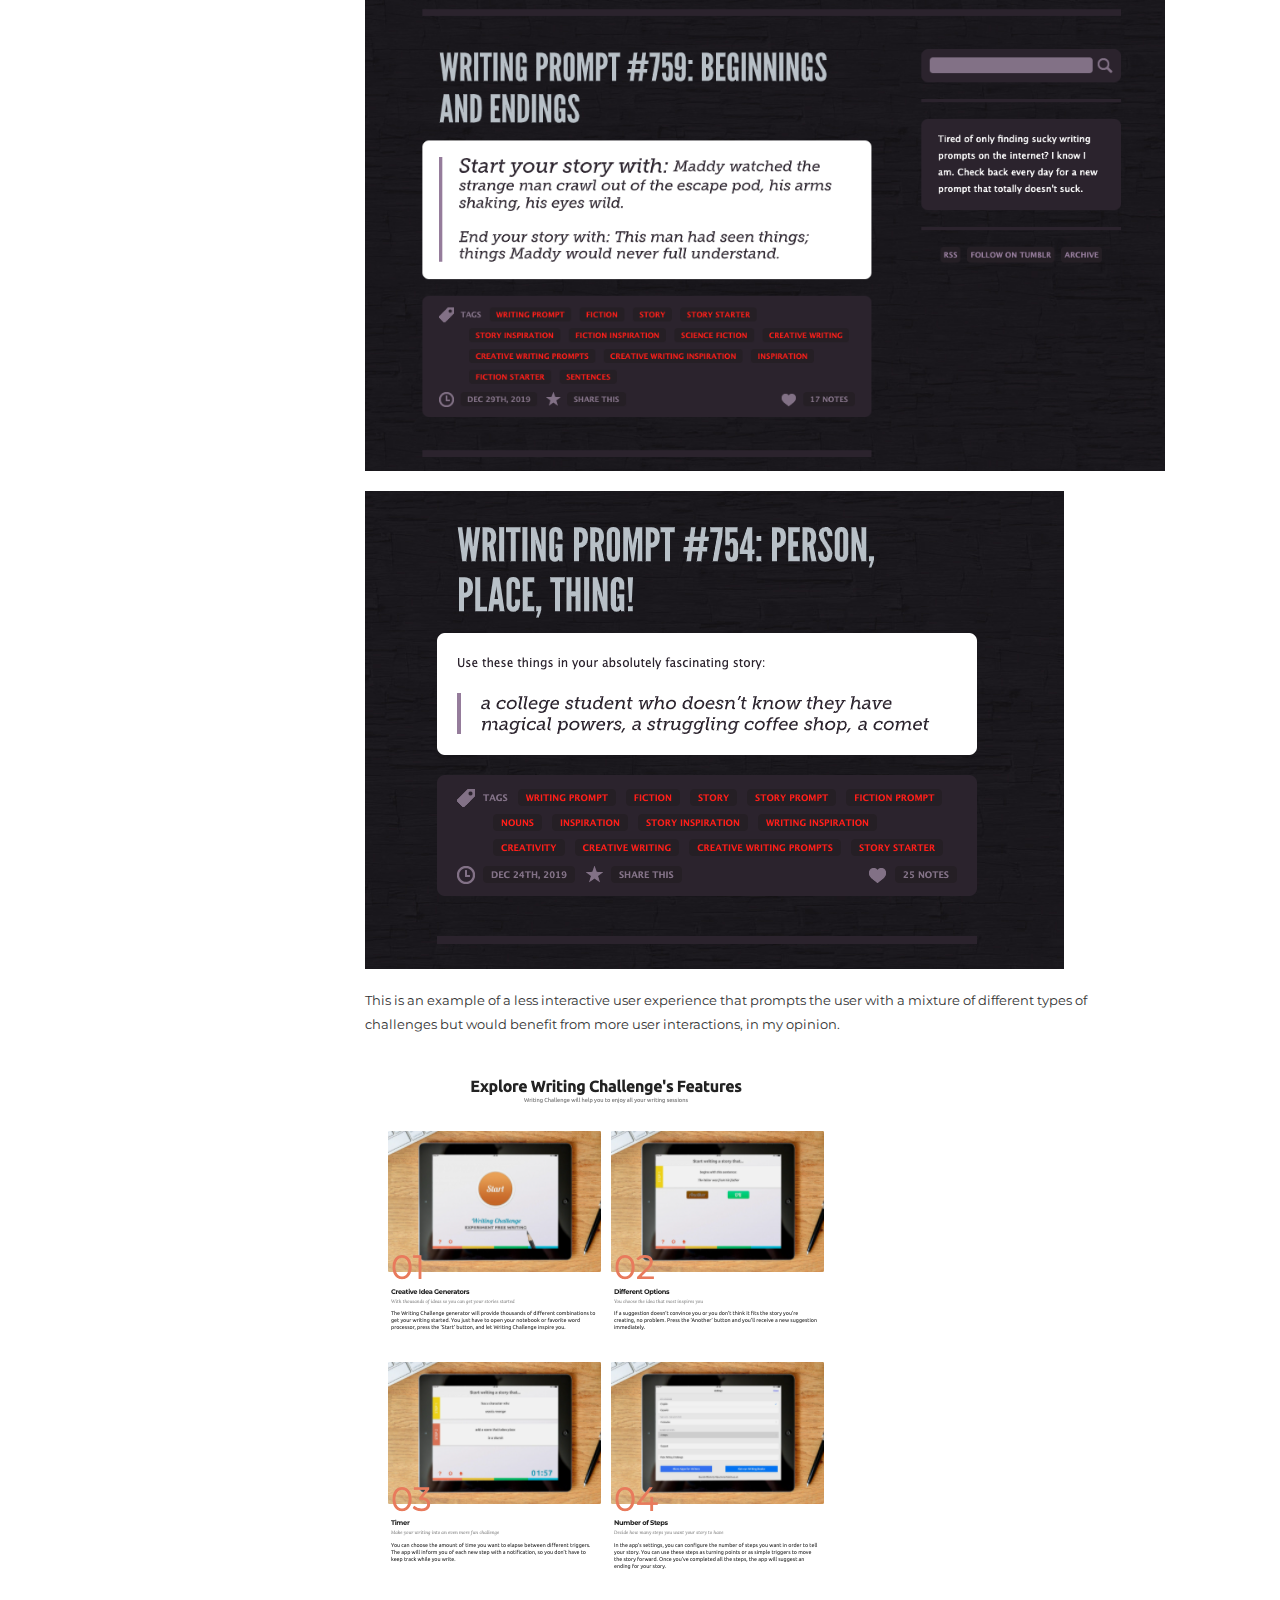
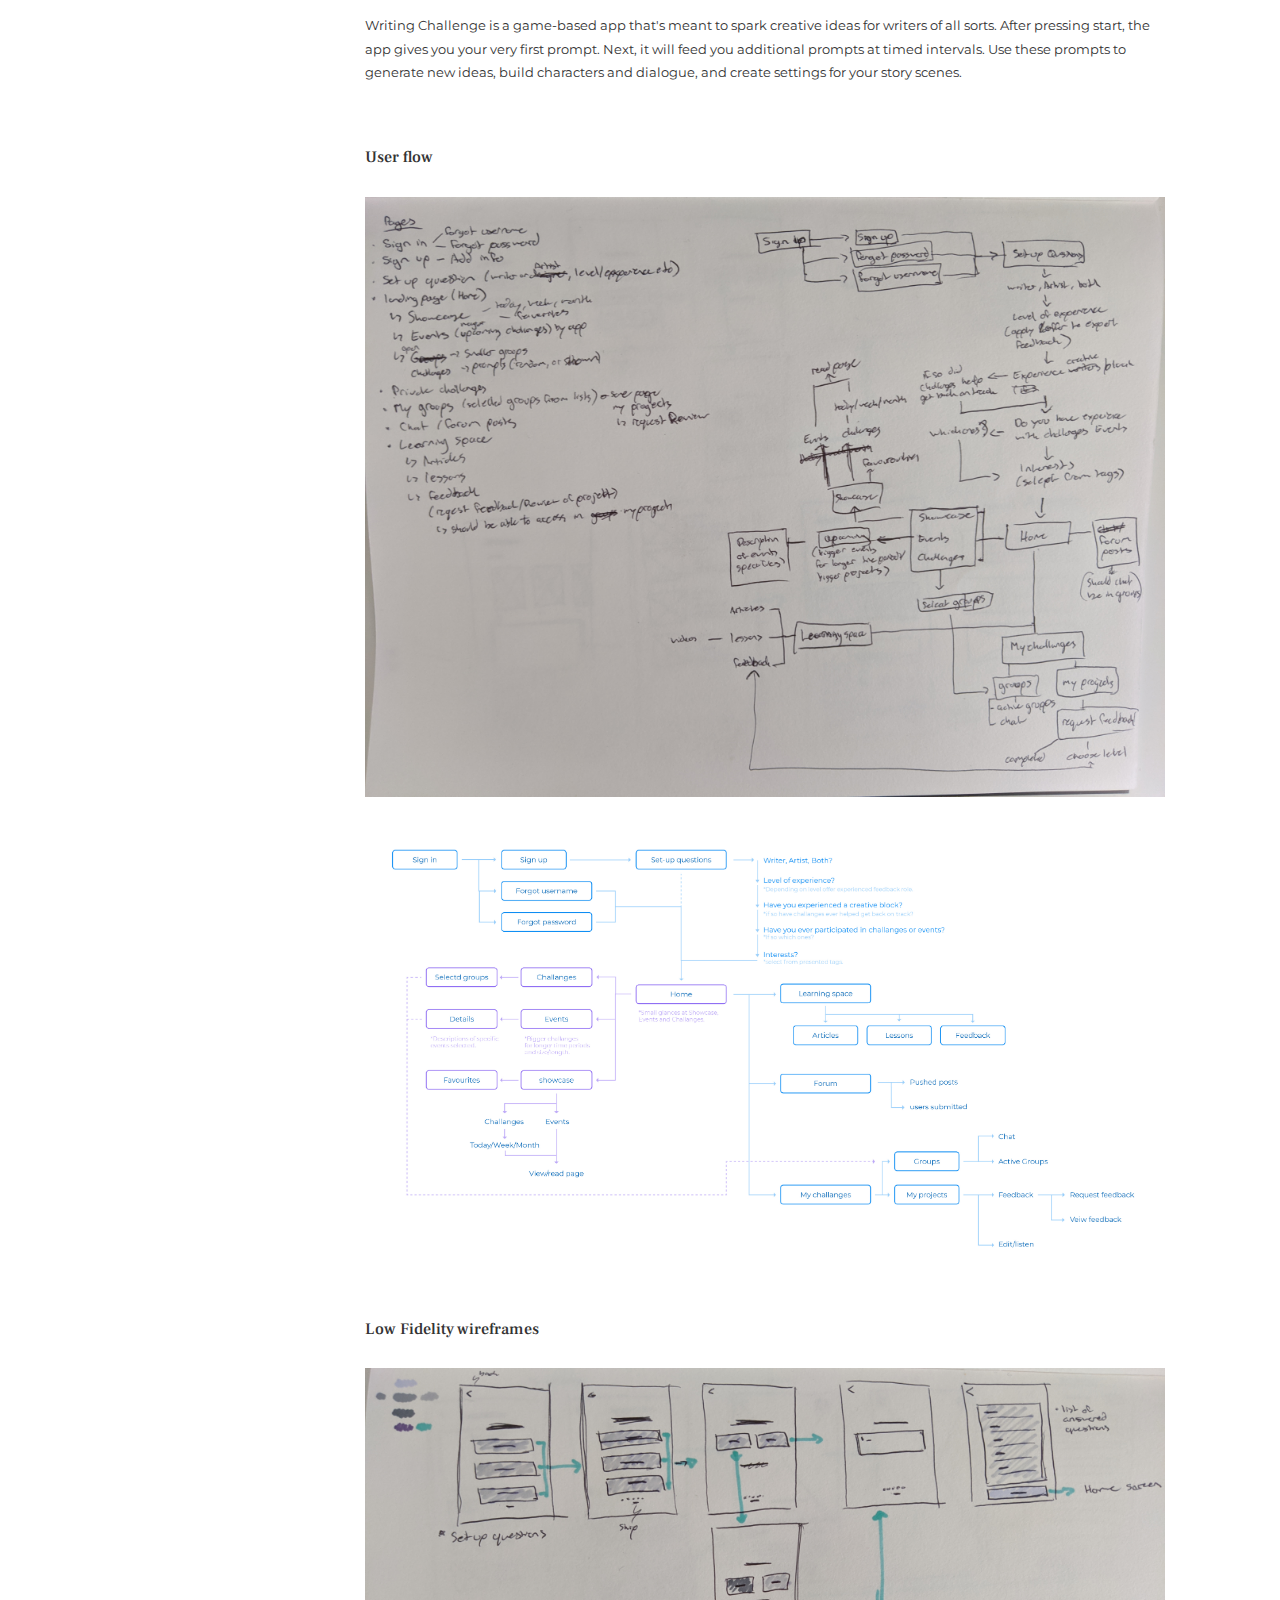
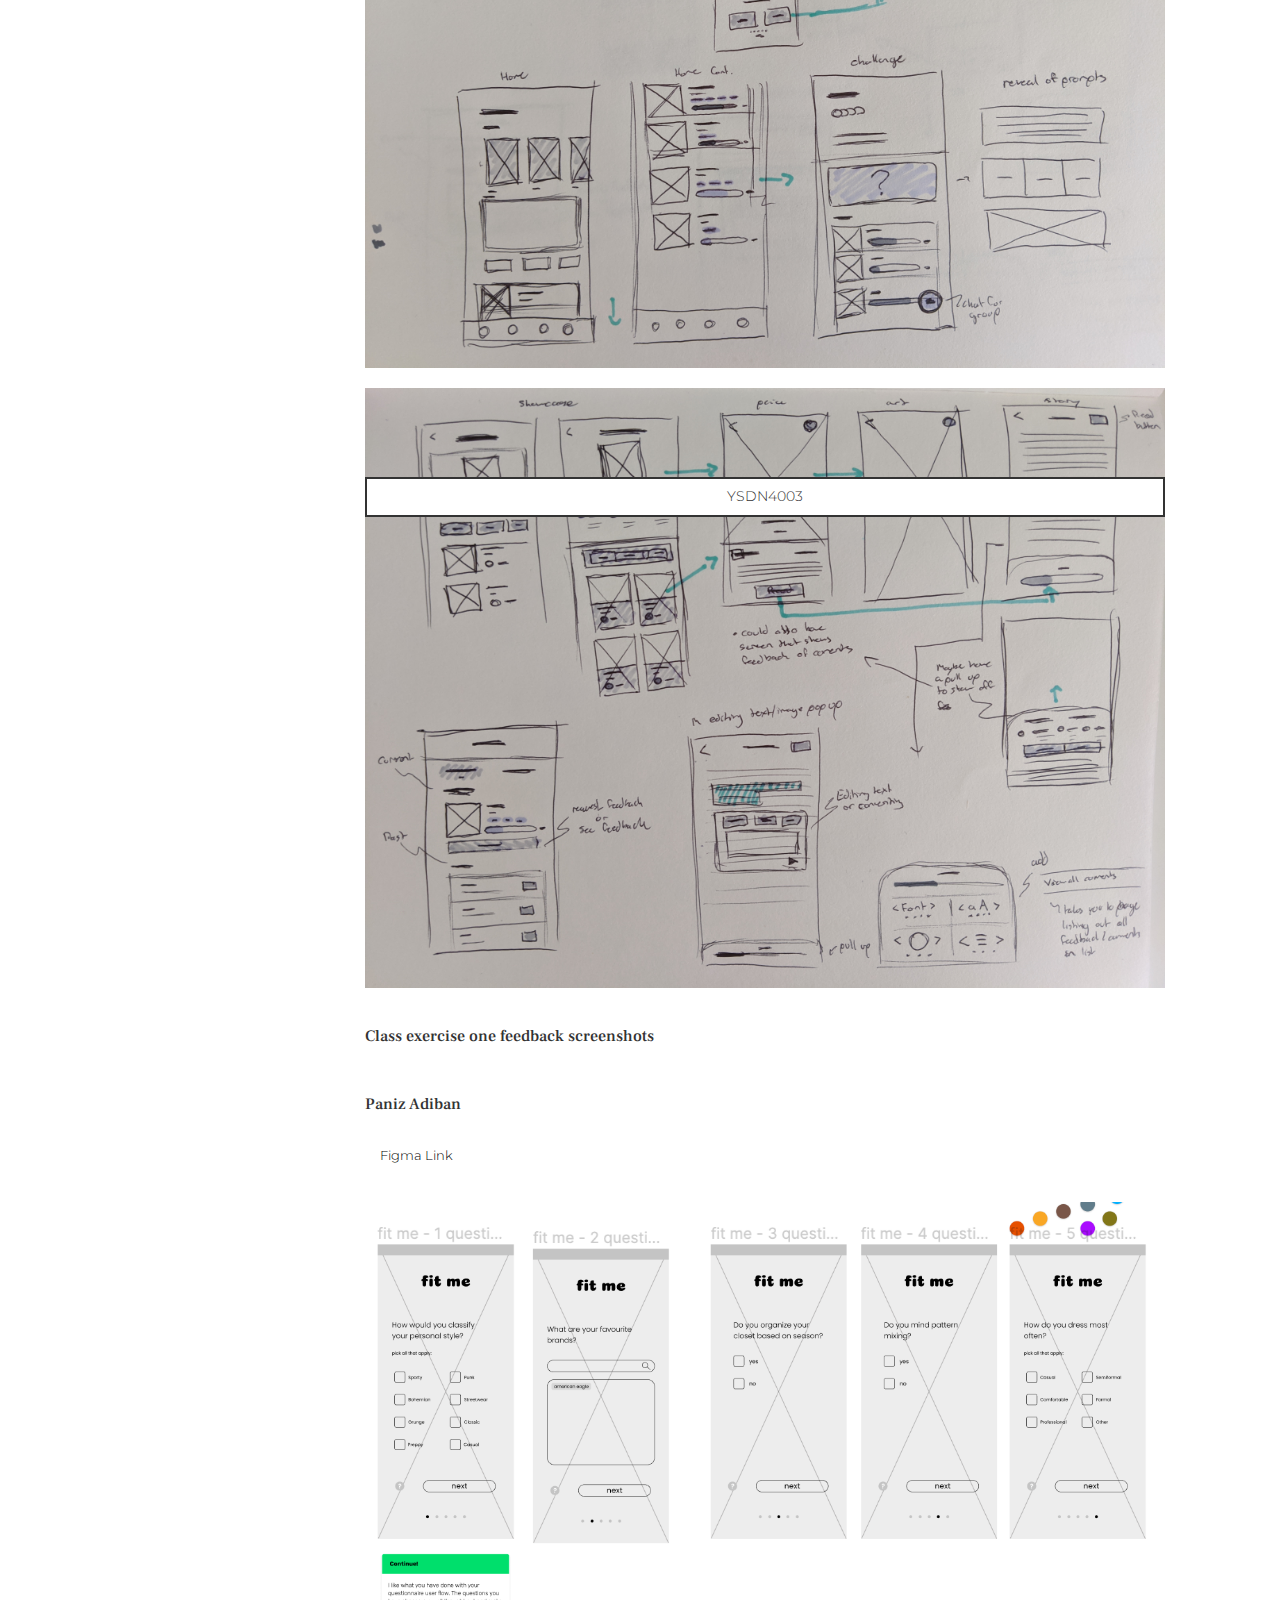
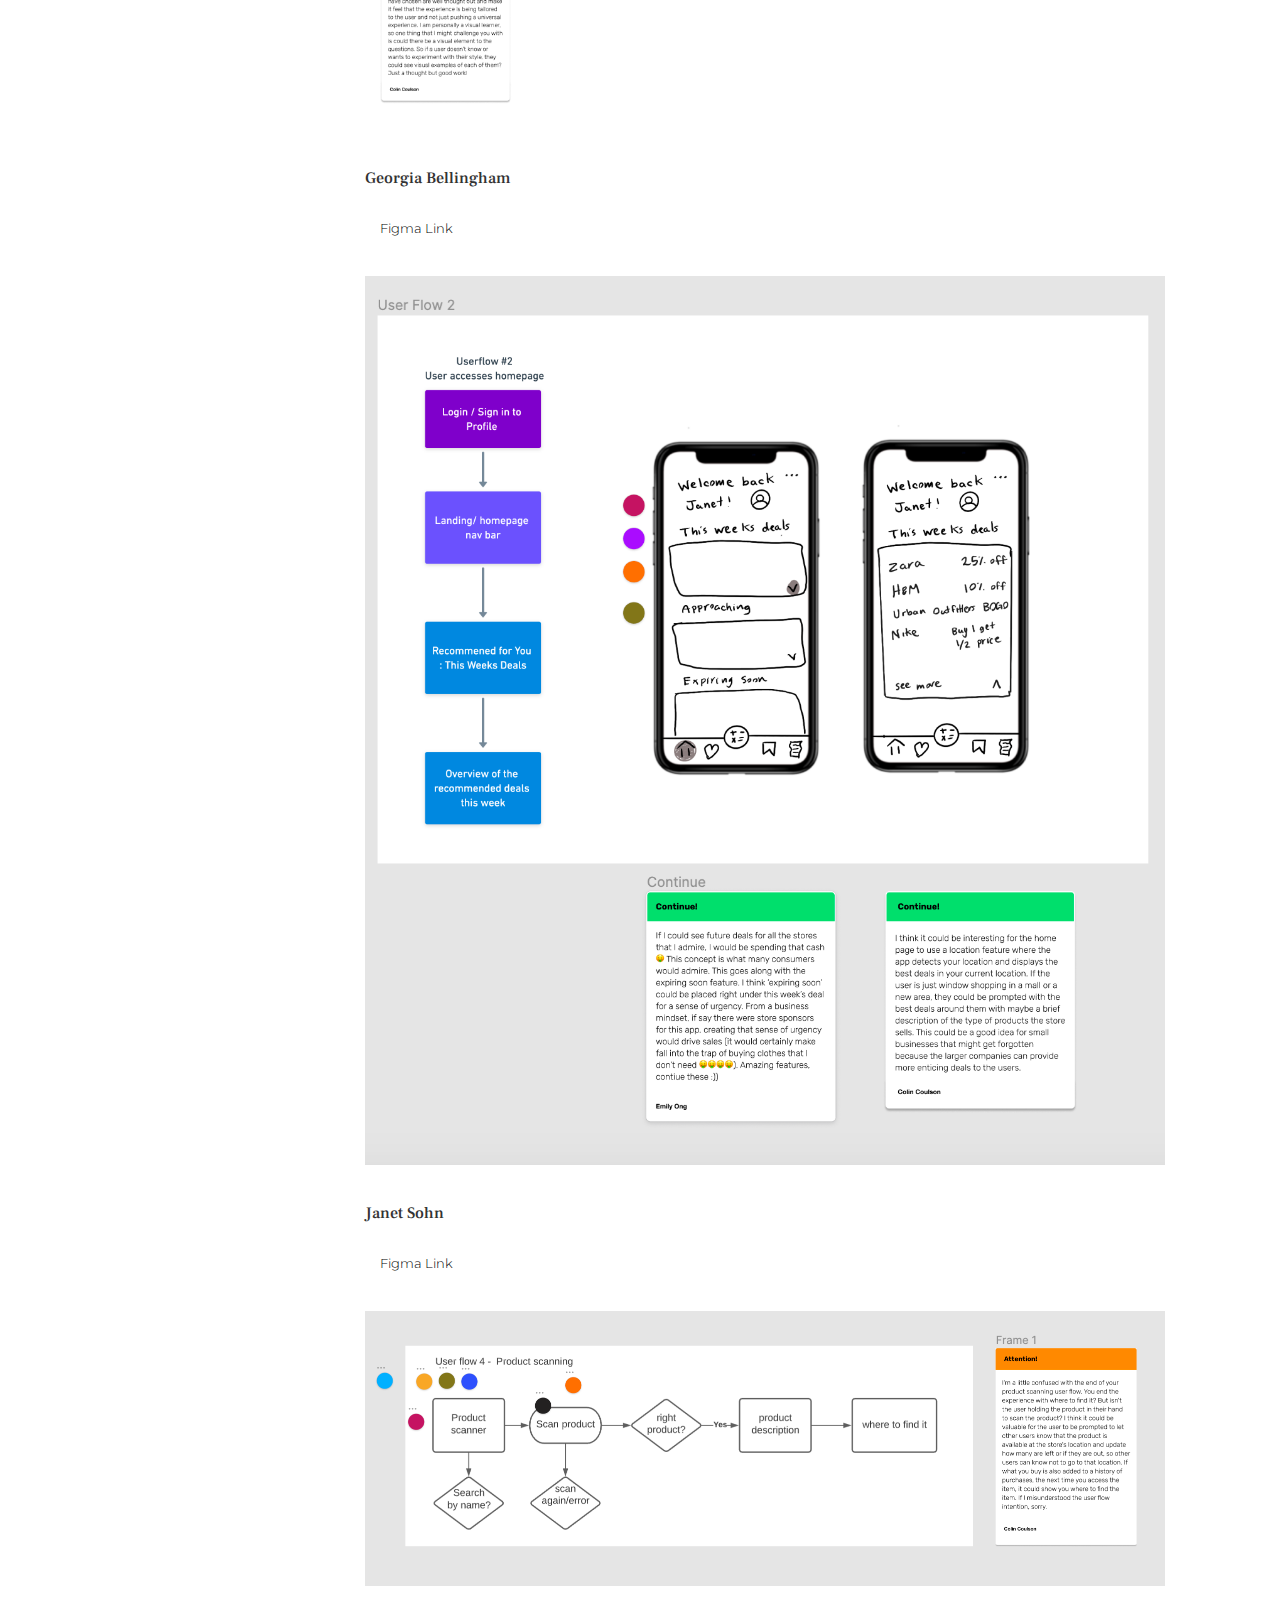
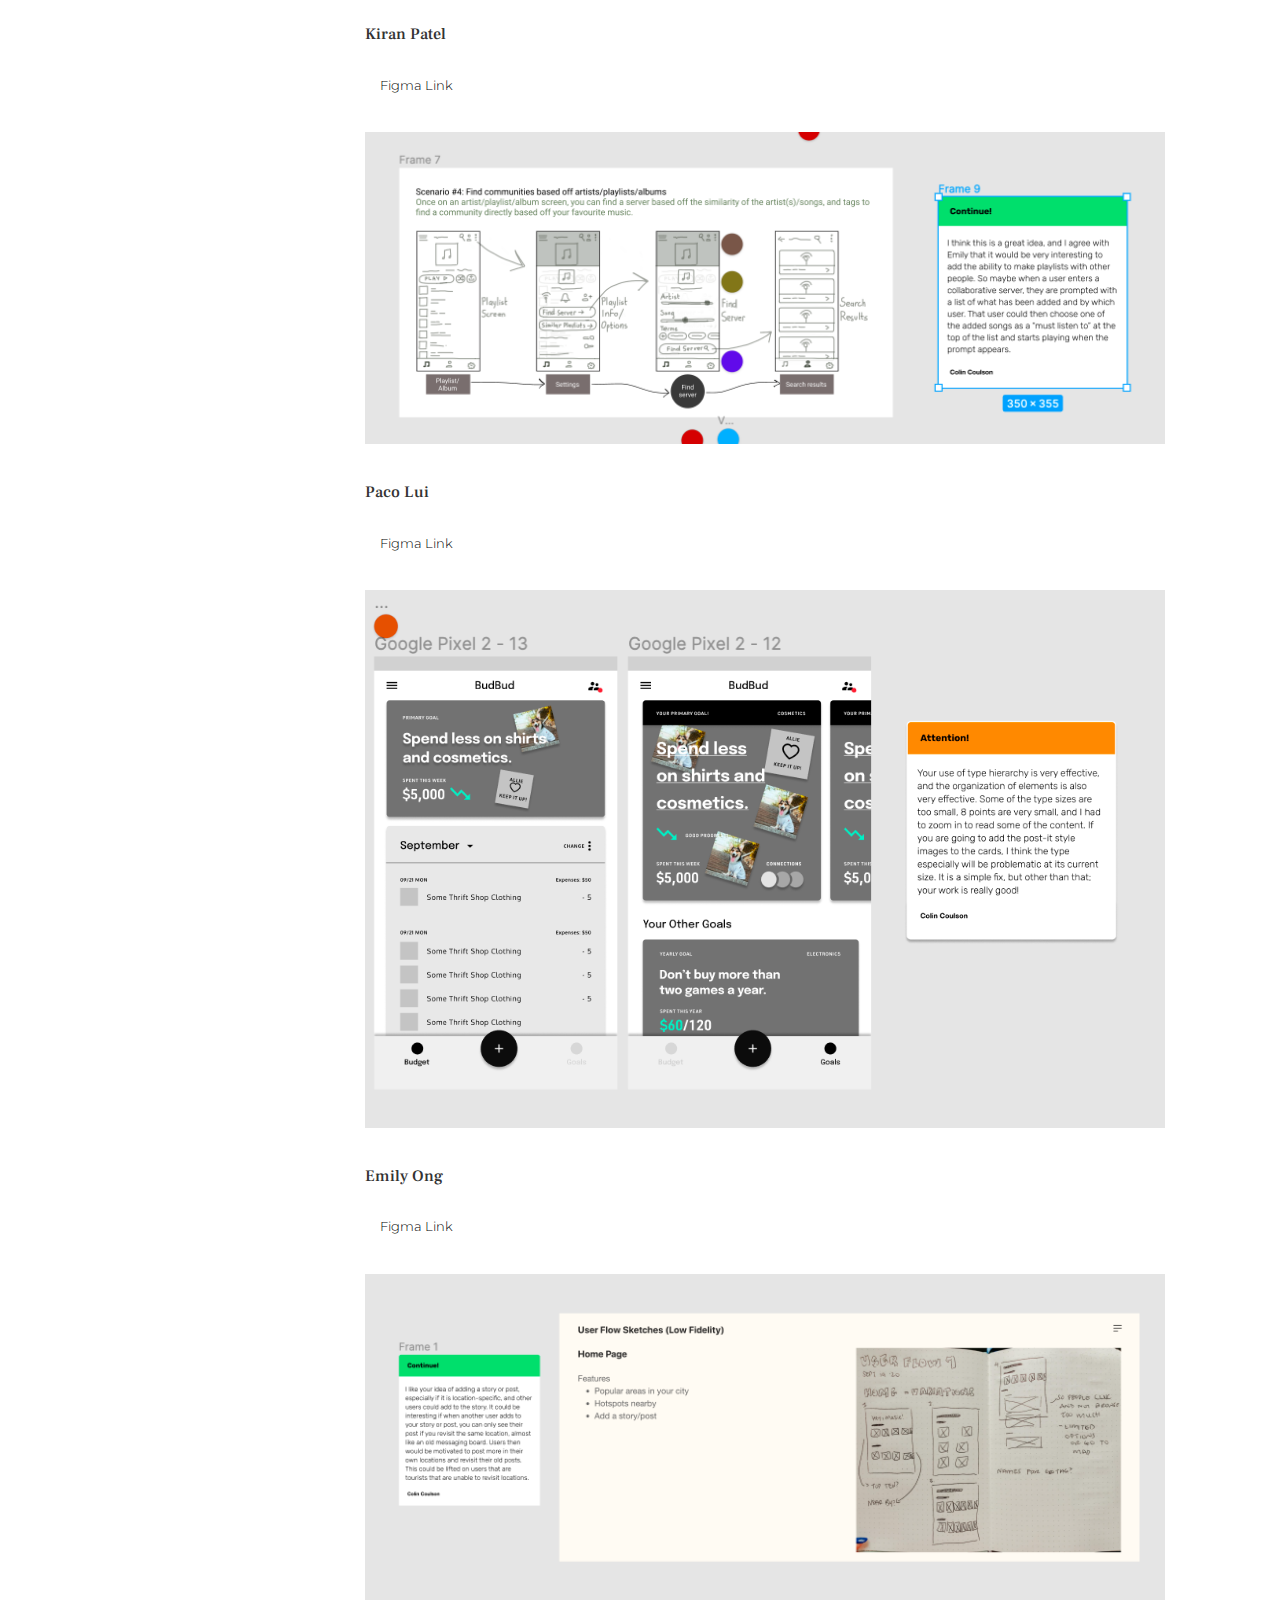
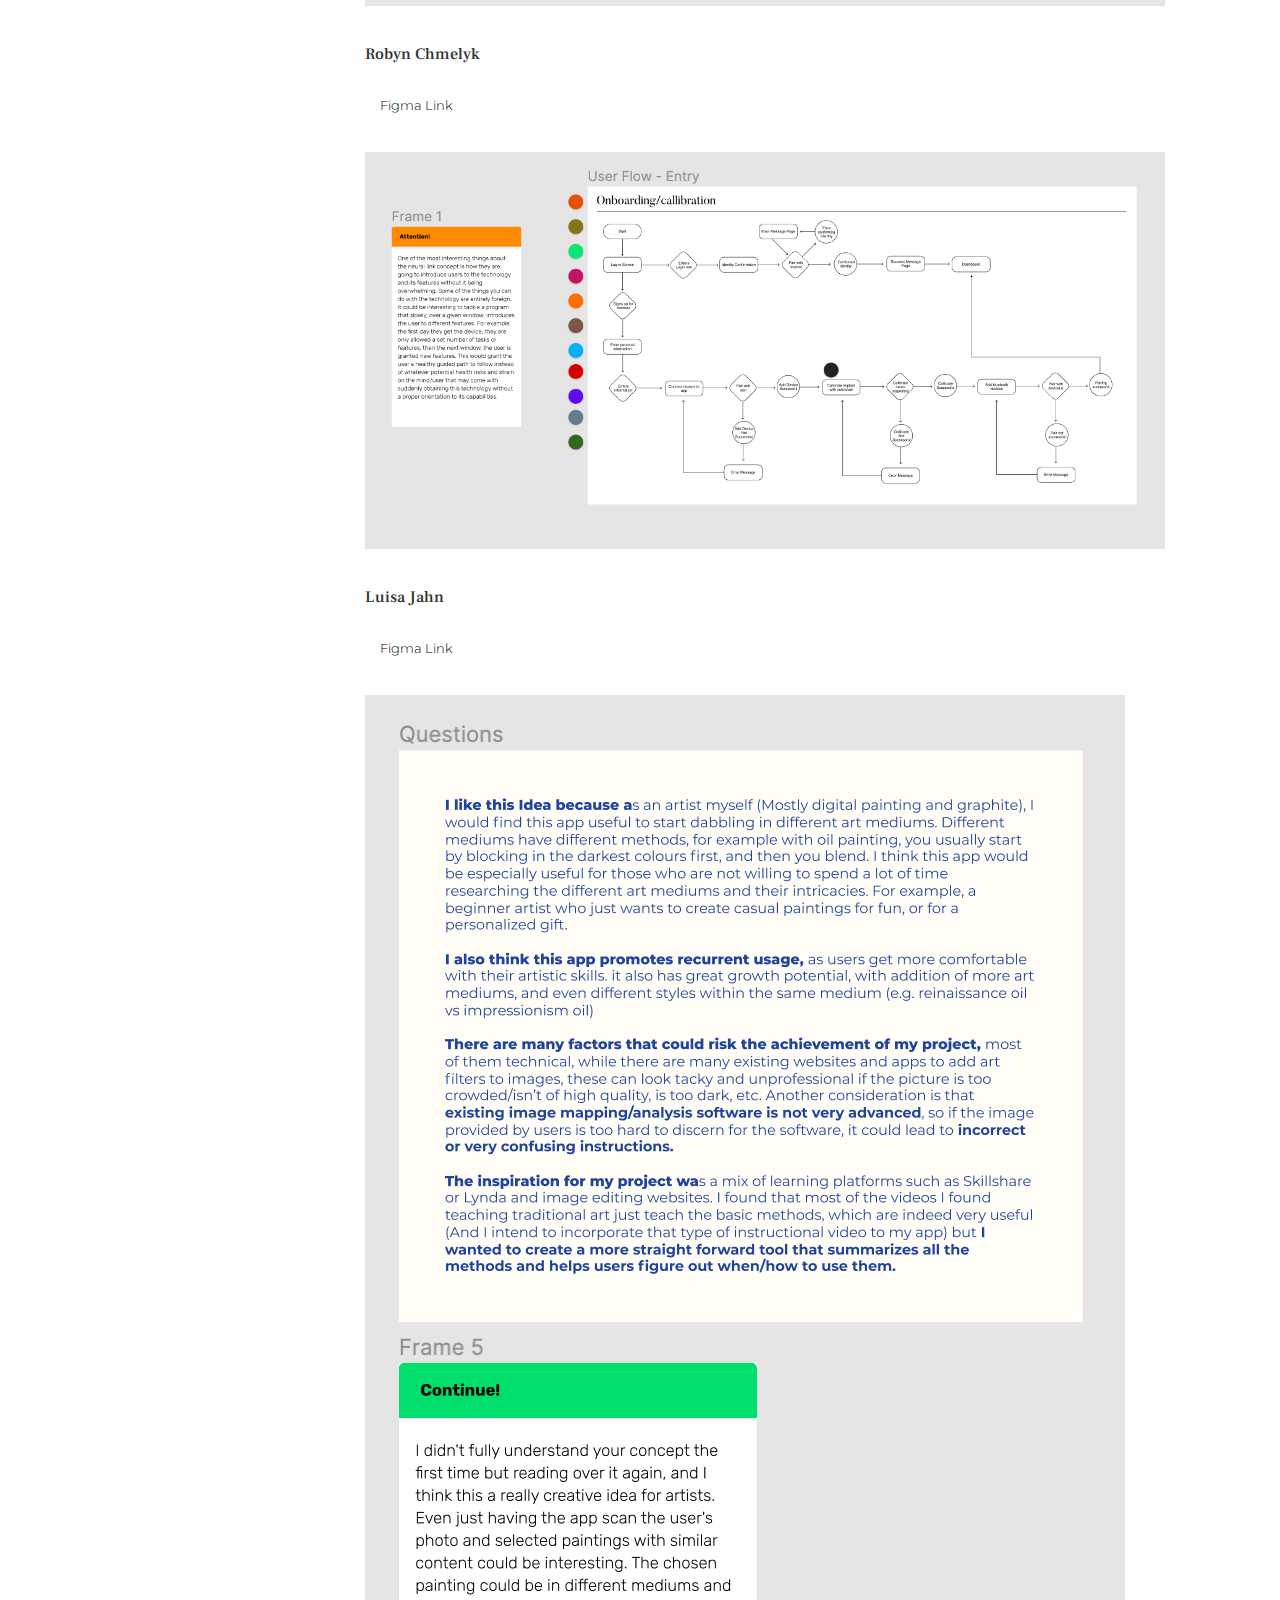
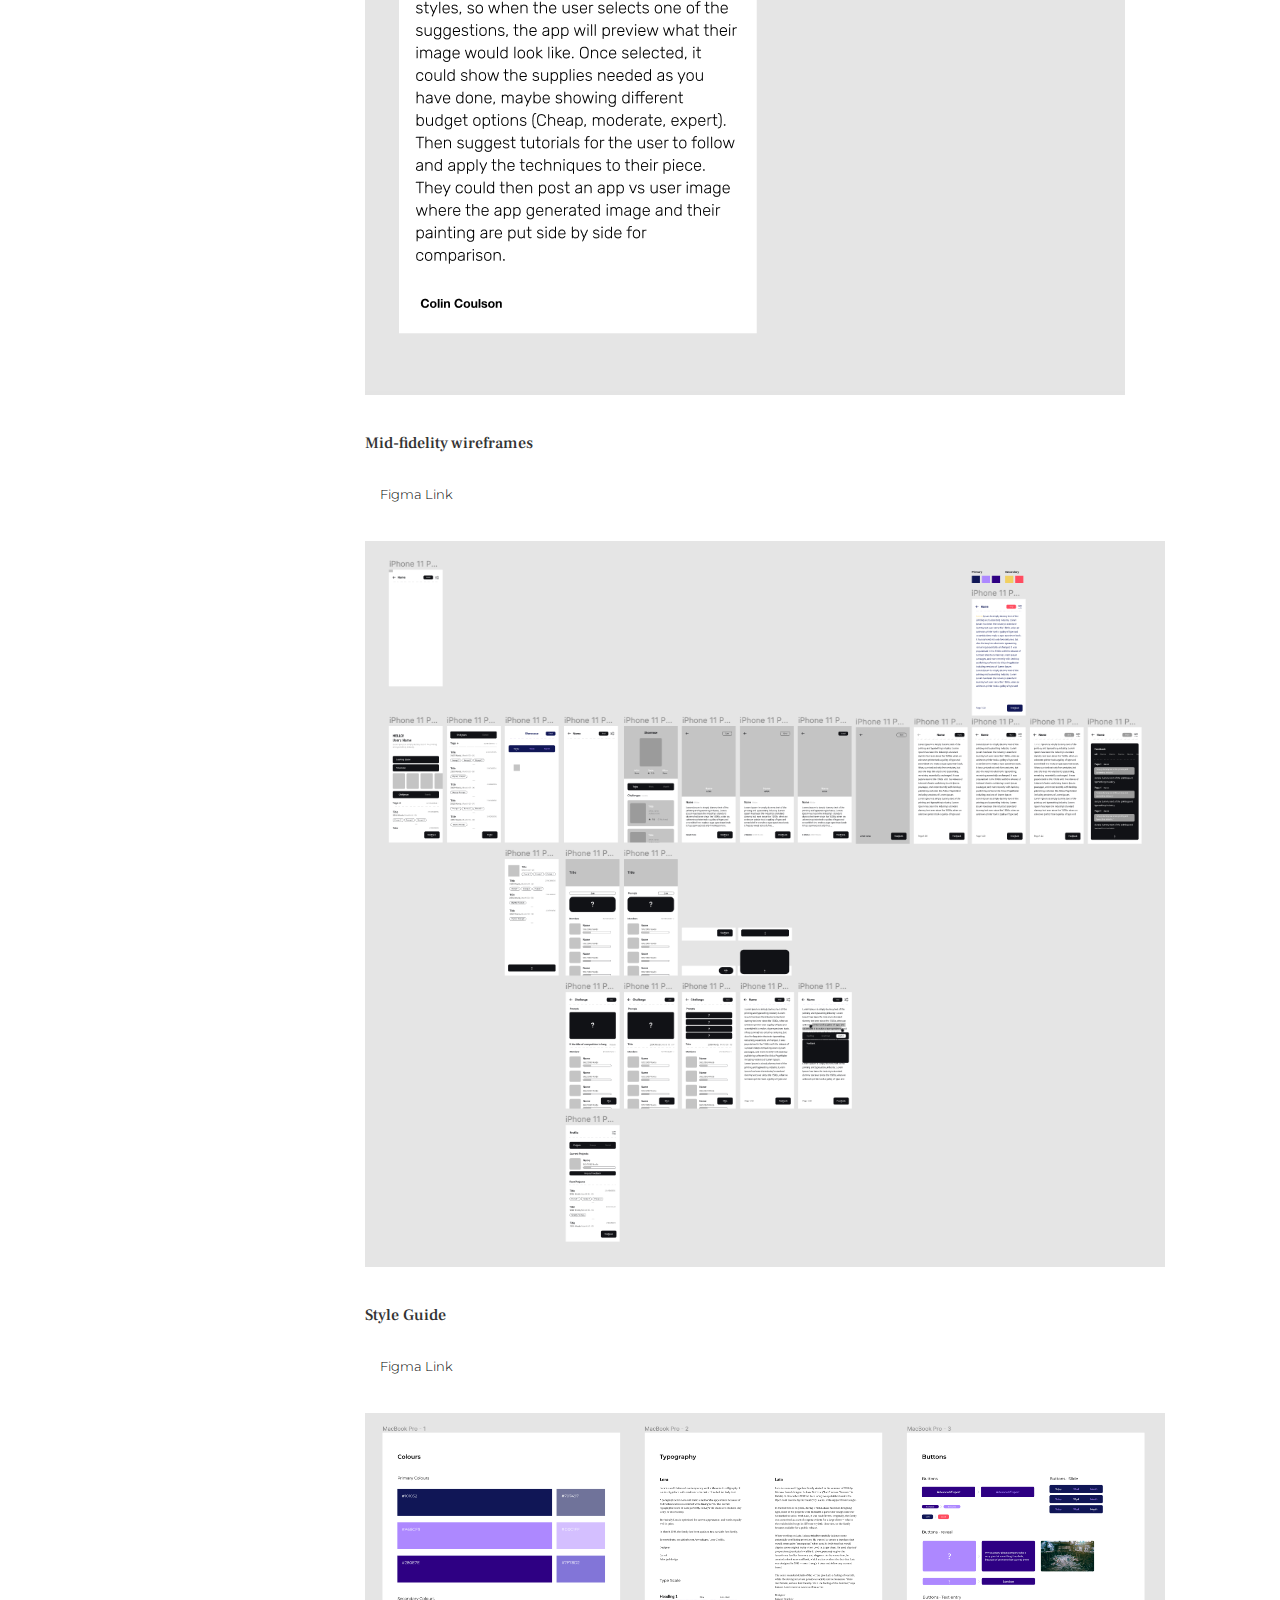
==== commit 30c8472f: "Assignment 1 Adds" ====
--- a/index.html
+++ b/index.html
@@ -135,7 +135,7 @@
             <img src="img/Userflow-01.jpg" alt="userflow">
             
             <br>
-            <h3>MLow Fidelity wireframes</h3>
+            <h3>Low Fidelity wireframes</h3>
             <br>
             
             <img src="img/IMG_20200922_160536.jpg" alt="lowpic1">
@@ -187,8 +187,25 @@
             <img src="img/Screen%20Shot%202020-09-23%20at%202.26.43%20PM.png" alt="screenshot8" id="feedbackimg">
 
             
-            <h3></h3>
-                <p></p>
+            <br>
+            <h3>Mid-fidelity wireframes</h3>
+            <br>
+            <a href="https://www.figma.com/file/spoqTY2CcNZZAPG1digHPT/YSDN4003-Assignment-1?node-id=79%3A2">Figma Link</a>
+            <img src="img/Screen%20Shot%202020-10-05%20at%2010.19.21%20AM.png" alt="screenshot9" id="feedbackimg">
+            
+            <br>
+            <h3>Style Guide</h3>
+            <br>
+            <a href="https://www.figma.com/file/spoqTY2CcNZZAPG1digHPT/YSDN4003-Assignment-1?node-id=140%3A272">Figma Link</a>
+            <img src="img/Screen%20Shot%202020-10-05%20at%2010.19.06%20AM.png" alt="screenshot10" id="feedbackimg">
+            
+            <br>
+            <h3>High-fidelity prototypes</h3>
+            <br>
+            <a href="https://www.figma.com/file/spoqTY2CcNZZAPG1digHPT/YSDN4003-Assignment-1?node-id=137%3A19">Figma Link</a>
+            <img src="img/Screen%20Shot%202020-10-05%20at%2010.19.41%20AM.png" alt="screenshot11" id="feedbackimg">
+            
+           
         </div>
         
         
--- a/css/styles.css
+++ b/css/styles.css
@@ -149,6 +149,6 @@
 /* Exercise one images */
 
 #feedbackimg {
-    margin-top: 30px;
+    margin-top: 35px;
 }
 
